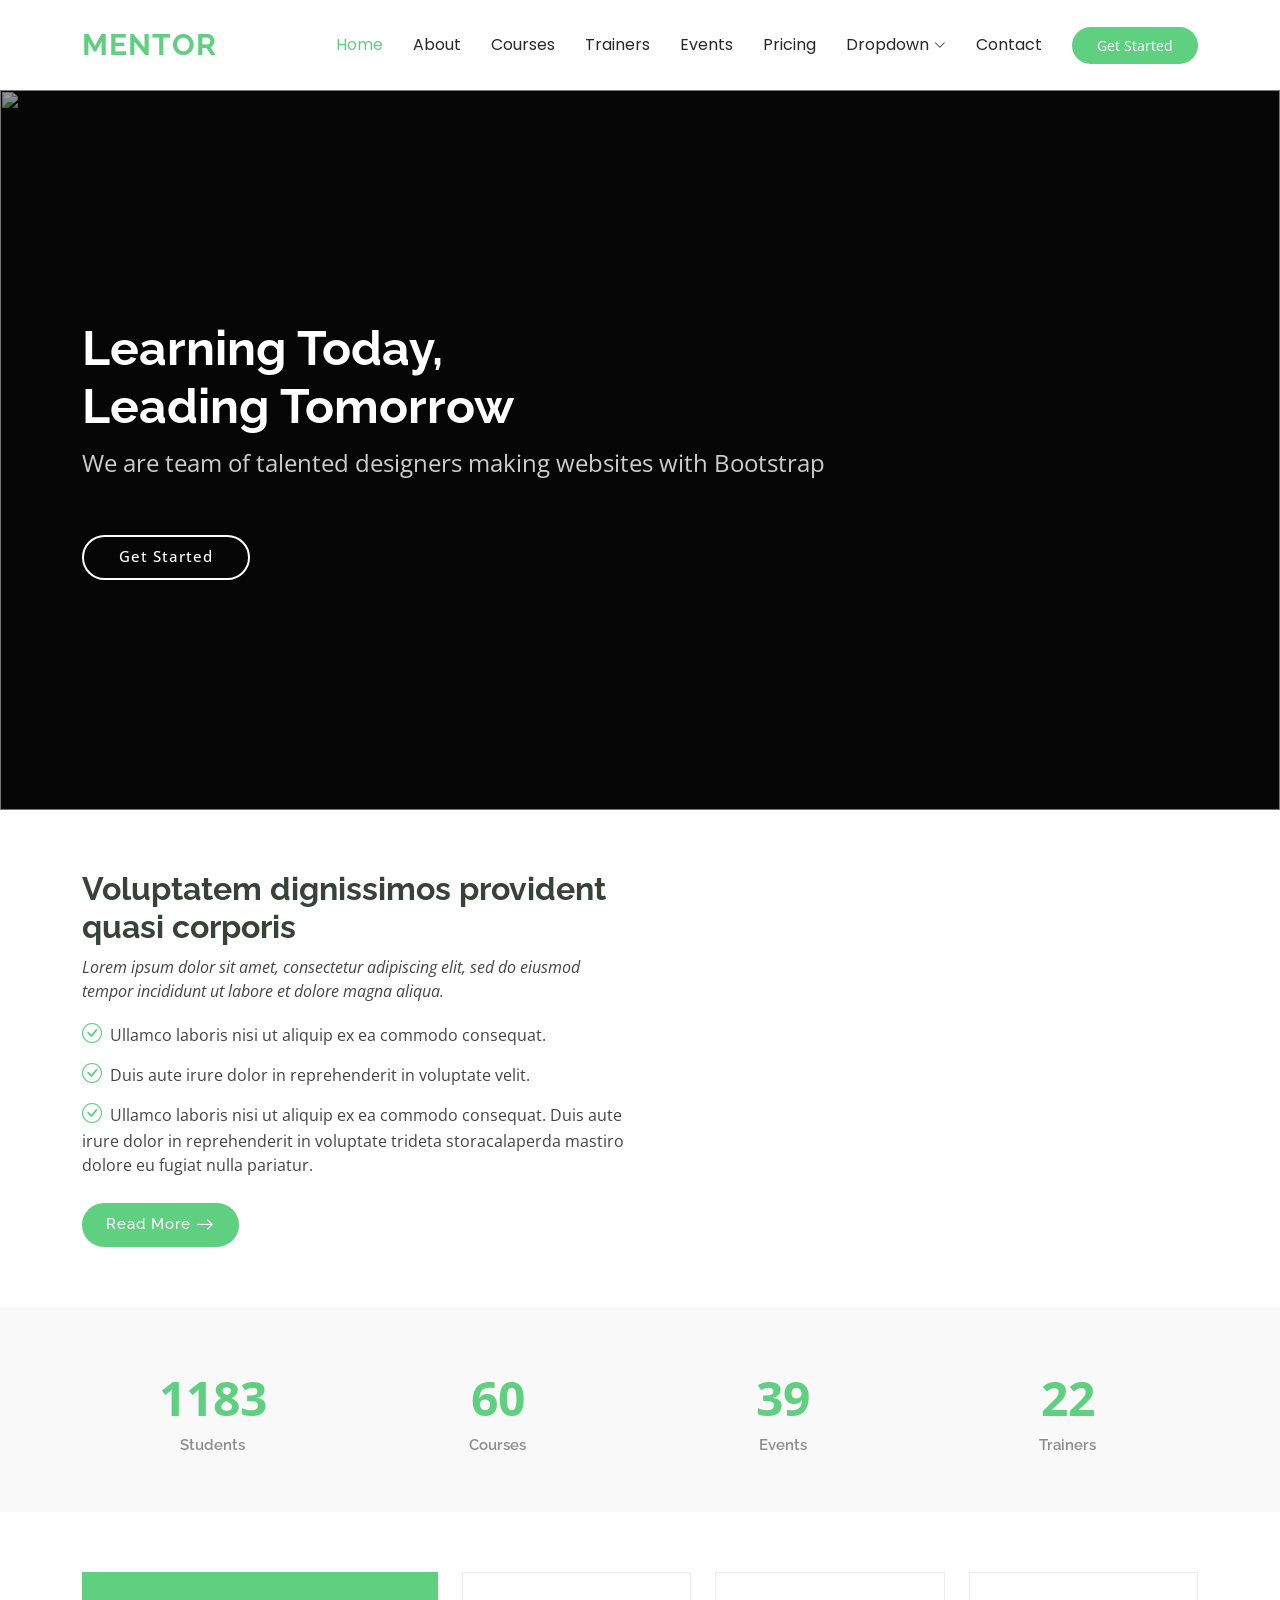
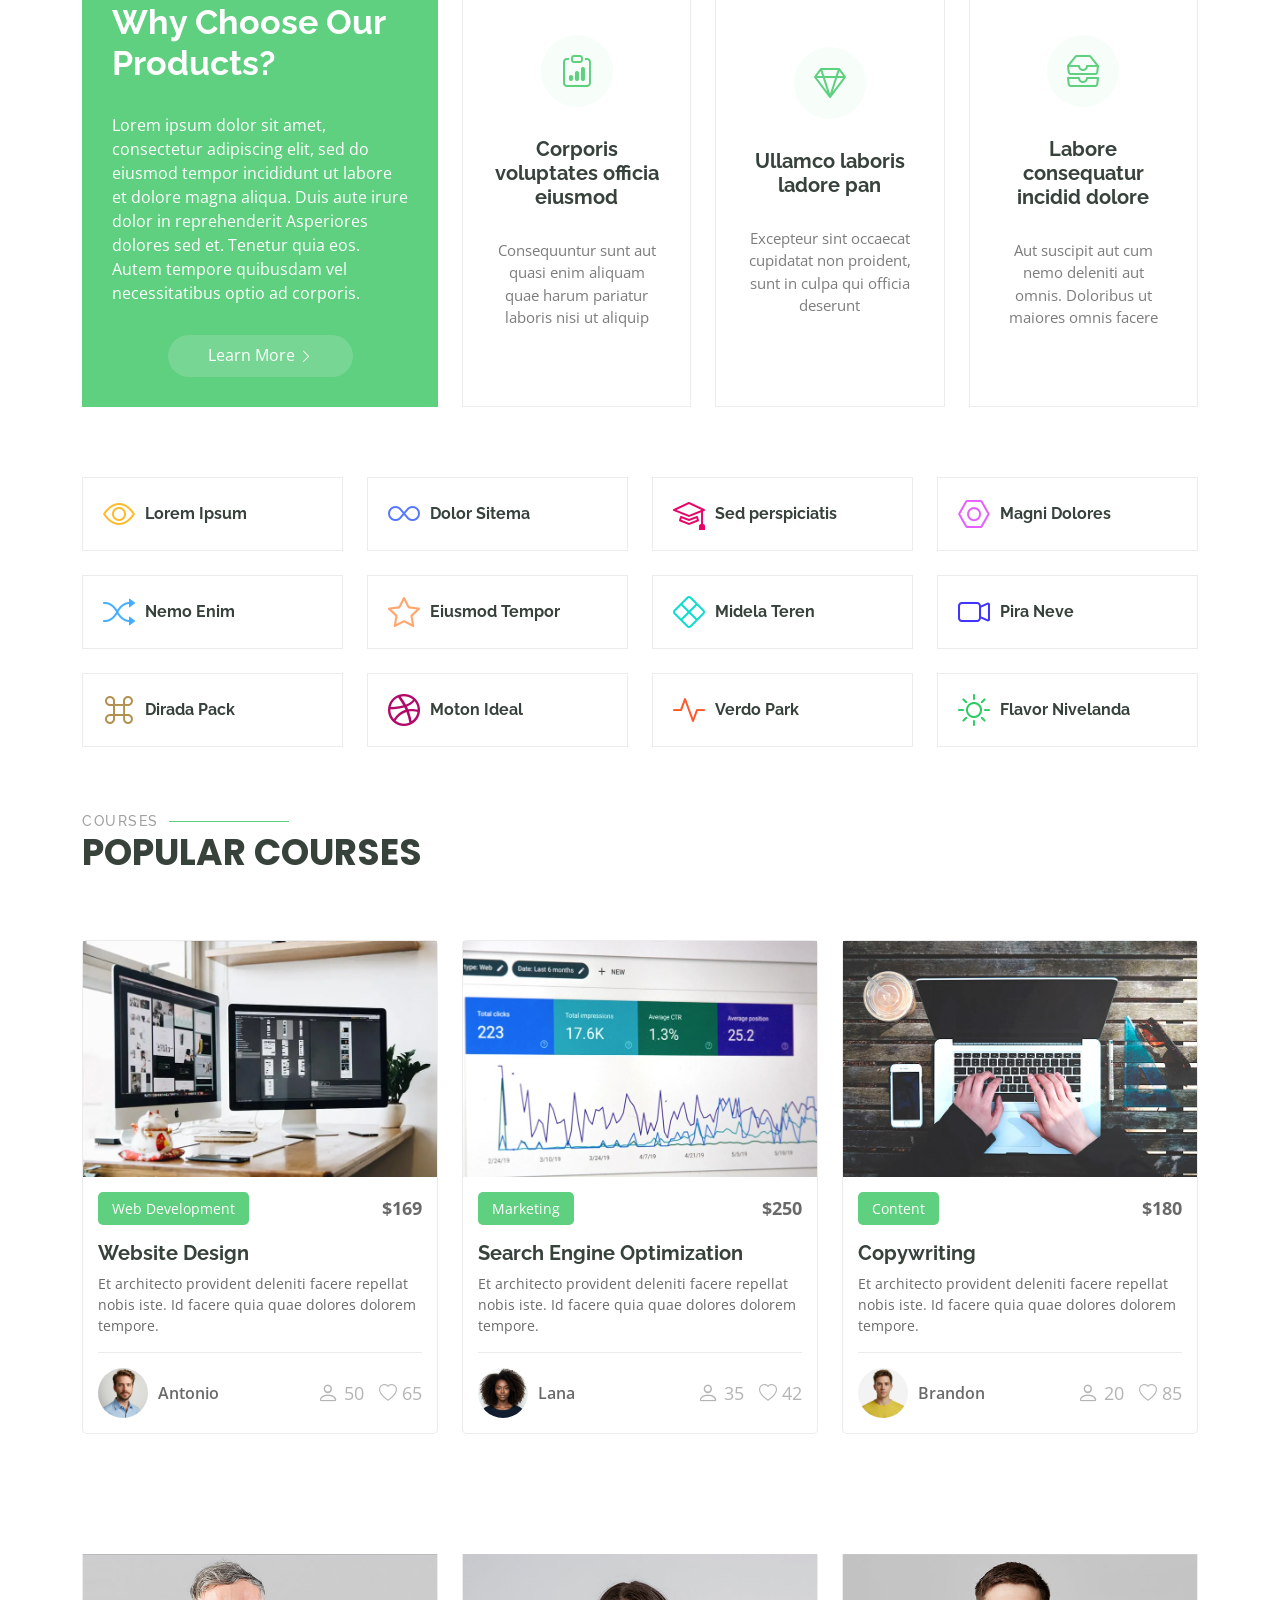
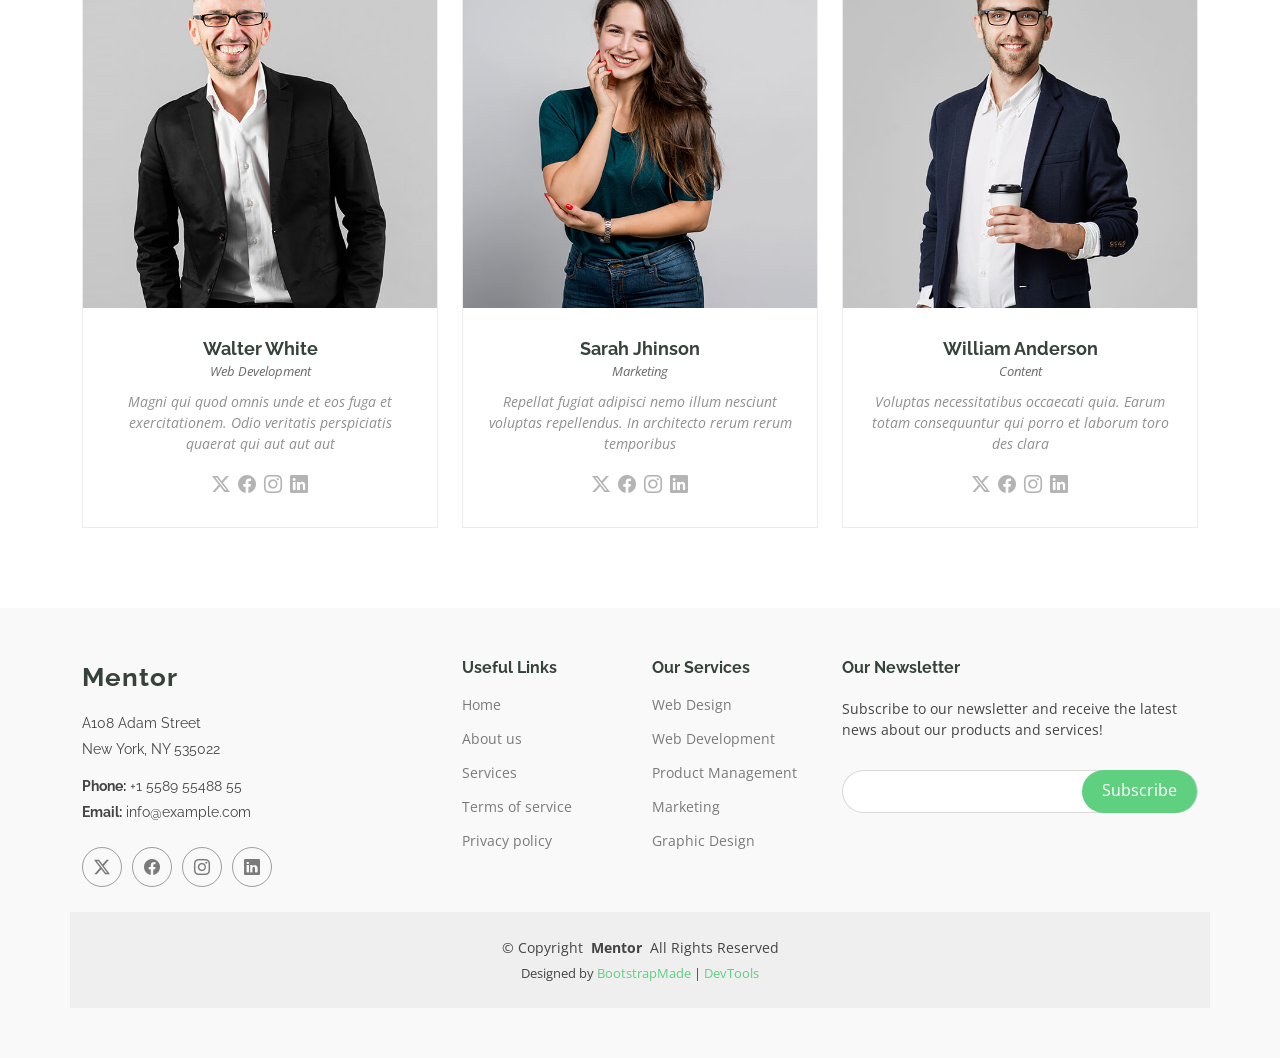
==== index.html @ 3743a631 "pust the template to github" ====
<!DOCTYPE html>
<html lang="en">

<head>
  <meta charset="utf-8">
  <meta content="width=device-width, initial-scale=1.0" name="viewport">
  <title>Index - Mentor Bootstrap Template</title>
  <meta name="description" content="">
  <meta name="keywords" content="">

  <!-- Favicons -->
  <link href="assets/img/favicon.png" rel="icon">
  <link href="assets/img/apple-touch-icon.png" rel="apple-touch-icon">

  <!-- Fonts -->
  <link href="https://fonts.googleapis.com" rel="preconnect">
  <link href="https://fonts.gstatic.com" rel="preconnect" crossorigin>
  <link href="https://fonts.googleapis.com/css2?family=Open+Sans:ital,wght@0,300;0,400;0,500;0,600;0,700;0,800;1,300;1,400;1,500;1,600;1,700;1,800&family=Poppins:ital,wght@0,100;0,200;0,300;0,400;0,500;0,600;0,700;0,800;0,900;1,100;1,200;1,300;1,400;1,500;1,600;1,700;1,800;1,900&family=Raleway:ital,wght@0,100;0,200;0,300;0,400;0,500;0,600;0,700;0,800;0,900;1,100;1,200;1,300;1,400;1,500;1,600;1,700;1,800;1,900&display=swap" rel="stylesheet">

  <!-- Vendor CSS Files -->
  <link href="assets/vendor/bootstrap/css/bootstrap.min.css" rel="stylesheet">
  <link href="assets/vendor/bootstrap-icons/bootstrap-icons.css" rel="stylesheet">
  <link href="assets/vendor/aos/aos.css" rel="stylesheet">
  <link href="assets/vendor/glightbox/css/glightbox.min.css" rel="stylesheet">
  <link href="assets/vendor/swiper/swiper-bundle.min.css" rel="stylesheet">

  <!-- Main CSS File -->
  <link href="assets/css/main.css" rel="stylesheet">

  <!-- =======================================================
  * Template Name: Mentor
  * Template URL: https://bootstrapmade.com/mentor-free-education-bootstrap-theme/
  * Updated: Jul 07 2025 with Bootstrap v5.3.7
  * Author: BootstrapMade.com
  * License: https://bootstrapmade.com/license/
  ======================================================== -->
</head>

<body class="index-page">

  <header id="header" class="header d-flex align-items-center sticky-top">
    <div class="container-fluid container-xl position-relative d-flex align-items-center">

      <a href="index.html" class="logo d-flex align-items-center me-auto">
        <!-- Uncomment the line below if you also wish to use an image logo -->
        <!-- <img src="assets/img/logo.webp" alt=""> -->
        <h1 class="sitename">Mentor</h1>
      </a>

      <nav id="navmenu" class="navmenu">
        <ul>
          <li><a href="index.html" class="active">Home<br></a></li>
          <li><a href="about.html">About</a></li>
          <li><a href="courses.html">Courses</a></li>
          <li><a href="trainers.html">Trainers</a></li>
          <li><a href="events.html">Events</a></li>
          <li><a href="pricing.html">Pricing</a></li>
          <li class="dropdown"><a href="#"><span>Dropdown</span> <i class="bi bi-chevron-down toggle-dropdown"></i></a>
            <ul>
              <li><a href="#">Dropdown 1</a></li>
              <li class="dropdown"><a href="#"><span>Deep Dropdown</span> <i class="bi bi-chevron-down toggle-dropdown"></i></a>
                <ul>
                  <li><a href="#">Deep Dropdown 1</a></li>
                  <li><a href="#">Deep Dropdown 2</a></li>
                  <li><a href="#">Deep Dropdown 3</a></li>
                  <li><a href="#">Deep Dropdown 4</a></li>
                  <li><a href="#">Deep Dropdown 5</a></li>
                </ul>
              </li>
              <li><a href="#">Dropdown 2</a></li>
              <li><a href="#">Dropdown 3</a></li>
              <li><a href="#">Dropdown 4</a></li>
            </ul>
          </li>
          <li><a href="contact.html">Contact</a></li>
        </ul>
        <i class="mobile-nav-toggle d-xl-none bi bi-list"></i>
      </nav>

      <a class="btn-getstarted" href="courses.html">Get Started</a>

    </div>
  </header>

  <main class="main">

    <!-- Hero Section -->
    <section id="hero" class="hero section dark-background">

      <img src="assets/img/hero-bg.jpg" alt="" data-aos="fade-in">

      <div class="container">
        <h2 data-aos="fade-up" data-aos-delay="100">Learning Today,<br>Leading Tomorrow</h2>
        <p data-aos="fade-up" data-aos-delay="200">We are team of talented designers making websites with Bootstrap</p>
        <div class="d-flex mt-4" data-aos="fade-up" data-aos-delay="300">
          <a href="courses.html" class="btn-get-started">Get Started</a>
        </div>
      </div>

    </section><!-- /Hero Section -->

    <!-- About Section -->
    <section id="about" class="about section">

      <div class="container">

        <div class="row gy-4">

          <div class="col-lg-6 order-1 order-lg-2" data-aos="fade-up" data-aos-delay="100">
            <img src="assets/img/about.jpg" class="img-fluid" alt="">
          </div>

          <div class="col-lg-6 order-2 order-lg-1 content" data-aos="fade-up" data-aos-delay="200">
            <h3>Voluptatem dignissimos provident quasi corporis</h3>
            <p class="fst-italic">
              Lorem ipsum dolor sit amet, consectetur adipiscing elit, sed do eiusmod tempor incididunt ut labore et dolore
              magna aliqua.
            </p>
            <ul>
              <li><i class="bi bi-check-circle"></i> <span>Ullamco laboris nisi ut aliquip ex ea commodo consequat.</span></li>
              <li><i class="bi bi-check-circle"></i> <span>Duis aute irure dolor in reprehenderit in voluptate velit.</span></li>
              <li><i class="bi bi-check-circle"></i> <span>Ullamco laboris nisi ut aliquip ex ea commodo consequat. Duis aute irure dolor in reprehenderit in voluptate trideta storacalaperda mastiro dolore eu fugiat nulla pariatur.</span></li>
            </ul>
            <a href="#" class="read-more"><span>Read More</span><i class="bi bi-arrow-right"></i></a>
          </div>

        </div>

      </div>

    </section><!-- /About Section -->

    <!-- Counts Section -->
    <section id="counts" class="section counts light-background">

      <div class="container" data-aos="fade-up" data-aos-delay="100">

        <div class="row gy-4">

          <div class="col-lg-3 col-md-6">
            <div class="stats-item text-center w-100 h-100">
              <span data-purecounter-start="0" data-purecounter-end="1232" data-purecounter-duration="1" class="purecounter"></span>
              <p>Students</p>
            </div>
          </div><!-- End Stats Item -->

          <div class="col-lg-3 col-md-6">
            <div class="stats-item text-center w-100 h-100">
              <span data-purecounter-start="0" data-purecounter-end="64" data-purecounter-duration="1" class="purecounter"></span>
              <p>Courses</p>
            </div>
          </div><!-- End Stats Item -->

          <div class="col-lg-3 col-md-6">
            <div class="stats-item text-center w-100 h-100">
              <span data-purecounter-start="0" data-purecounter-end="42" data-purecounter-duration="1" class="purecounter"></span>
              <p>Events</p>
            </div>
          </div><!-- End Stats Item -->

          <div class="col-lg-3 col-md-6">
            <div class="stats-item text-center w-100 h-100">
              <span data-purecounter-start="0" data-purecounter-end="24" data-purecounter-duration="1" class="purecounter"></span>
              <p>Trainers</p>
            </div>
          </div><!-- End Stats Item -->

        </div>

      </div>

    </section><!-- /Counts Section -->

    <!-- Why Us Section -->
    <section id="why-us" class="section why-us">

      <div class="container">

        <div class="row gy-4">

          <div class="col-lg-4" data-aos="fade-up" data-aos-delay="100">
            <div class="why-box">
              <h3>Why Choose Our Products?</h3>
              <p>
                Lorem ipsum dolor sit amet, consectetur adipiscing elit, sed do eiusmod tempor incididunt ut labore et dolore magna aliqua. Duis aute irure dolor in reprehenderit
                Asperiores dolores sed et. Tenetur quia eos. Autem tempore quibusdam vel necessitatibus optio ad corporis.
              </p>
              <div class="text-center">
                <a href="#" class="more-btn"><span>Learn More</span> <i class="bi bi-chevron-right"></i></a>
              </div>
            </div>
          </div><!-- End Why Box -->

          <div class="col-lg-8 d-flex align-items-stretch">
            <div class="row gy-4" data-aos="fade-up" data-aos-delay="200">

              <div class="col-xl-4">
                <div class="icon-box d-flex flex-column justify-content-center align-items-center">
                  <i class="bi bi-clipboard-data"></i>
                  <h4>Corporis voluptates officia eiusmod</h4>
                  <p>Consequuntur sunt aut quasi enim aliquam quae harum pariatur laboris nisi ut aliquip</p>
                </div>
              </div><!-- End Icon Box -->

              <div class="col-xl-4" data-aos="fade-up" data-aos-delay="300">
                <div class="icon-box d-flex flex-column justify-content-center align-items-center">
                  <i class="bi bi-gem"></i>
                  <h4>Ullamco laboris ladore pan</h4>
                  <p>Excepteur sint occaecat cupidatat non proident, sunt in culpa qui officia deserunt</p>
                </div>
              </div><!-- End Icon Box -->

              <div class="col-xl-4" data-aos="fade-up" data-aos-delay="400">
                <div class="icon-box d-flex flex-column justify-content-center align-items-center">
                  <i class="bi bi-inboxes"></i>
                  <h4>Labore consequatur incidid dolore</h4>
                  <p>Aut suscipit aut cum nemo deleniti aut omnis. Doloribus ut maiores omnis facere</p>
                </div>
              </div><!-- End Icon Box -->

            </div>
          </div>

        </div>

      </div>

    </section><!-- /Why Us Section -->

    <!-- Features Section -->
    <section id="features" class="features section">

      <div class="container">

        <div class="row gy-4">

          <div class="col-lg-3 col-md-4" data-aos="fade-up" data-aos-delay="100">
            <div class="features-item">
              <i class="bi bi-eye" style="color: #ffbb2c;"></i>
              <h3><a href="" class="stretched-link">Lorem Ipsum</a></h3>
            </div>
          </div><!-- End Feature Item -->

          <div class="col-lg-3 col-md-4" data-aos="fade-up" data-aos-delay="200">
            <div class="features-item">
              <i class="bi bi-infinity" style="color: #5578ff;"></i>
              <h3><a href="" class="stretched-link">Dolor Sitema</a></h3>
            </div>
          </div><!-- End Feature Item -->

          <div class="col-lg-3 col-md-4" data-aos="fade-up" data-aos-delay="300">
            <div class="features-item">
              <i class="bi bi-mortarboard" style="color: #e80368;"></i>
              <h3><a href="" class="stretched-link">Sed perspiciatis</a></h3>
            </div>
          </div><!-- End Feature Item -->

          <div class="col-lg-3 col-md-4" data-aos="fade-up" data-aos-delay="400">
            <div class="features-item">
              <i class="bi bi-nut" style="color: #e361ff;"></i>
              <h3><a href="" class="stretched-link">Magni Dolores</a></h3>
            </div>
          </div><!-- End Feature Item -->

          <div class="col-lg-3 col-md-4" data-aos="fade-up" data-aos-delay="500">
            <div class="features-item">
              <i class="bi bi-shuffle" style="color: #47aeff;"></i>
              <h3><a href="" class="stretched-link">Nemo Enim</a></h3>
            </div>
          </div><!-- End Feature Item -->

          <div class="col-lg-3 col-md-4" data-aos="fade-up" data-aos-delay="600">
            <div class="features-item">
              <i class="bi bi-star" style="color: #ffa76e;"></i>
              <h3><a href="" class="stretched-link">Eiusmod Tempor</a></h3>
            </div>
          </div><!-- End Feature Item -->

          <div class="col-lg-3 col-md-4" data-aos="fade-up" data-aos-delay="700">
            <div class="features-item">
              <i class="bi bi-x-diamond" style="color: #11dbcf;"></i>
              <h3><a href="" class="stretched-link">Midela Teren</a></h3>
            </div>
          </div><!-- End Feature Item -->

          <div class="col-lg-3 col-md-4" data-aos="fade-up" data-aos-delay="800">
            <div class="features-item">
              <i class="bi bi-camera-video" style="color: #4233ff;"></i>
              <h3><a href="" class="stretched-link">Pira Neve</a></h3>
            </div>
          </div><!-- End Feature Item -->

          <div class="col-lg-3 col-md-4" data-aos="fade-up" data-aos-delay="900">
            <div class="features-item">
              <i class="bi bi-command" style="color: #b2904f;"></i>
              <h3><a href="" class="stretched-link">Dirada Pack</a></h3>
            </div>
          </div><!-- End Feature Item -->

          <div class="col-lg-3 col-md-4" data-aos="fade-up" data-aos-delay="1000">
            <div class="features-item">
              <i class="bi bi-dribbble" style="color: #b20969;"></i>
              <h3><a href="" class="stretched-link">Moton Ideal</a></h3>
            </div>
          </div><!-- End Feature Item -->

          <div class="col-lg-3 col-md-4" data-aos="fade-up" data-aos-delay="1100">
            <div class="features-item">
              <i class="bi bi-activity" style="color: #ff5828;"></i>
              <h3><a href="" class="stretched-link">Verdo Park</a></h3>
            </div>
          </div><!-- End Feature Item -->

          <div class="col-lg-3 col-md-4" data-aos="fade-up" data-aos-delay="1200">
            <div class="features-item">
              <i class="bi bi-brightness-high" style="color: #29cc61;"></i>
              <h3><a href="" class="stretched-link">Flavor Nivelanda</a></h3>
            </div>
          </div><!-- End Feature Item -->

        </div>

      </div>

    </section><!-- /Features Section -->

    <!-- Courses Section -->
    <section id="courses" class="courses section">

      <!-- Section Title -->
      <div class="container section-title" data-aos="fade-up">
        <h2>Courses</h2>
        <p>Popular Courses</p>
      </div><!-- End Section Title -->

      <div class="container">

        <div class="row">

          <div class="col-lg-4 col-md-6 d-flex align-items-stretch" data-aos="zoom-in" data-aos-delay="100">
            <div class="course-item">
              <img src="assets/img/course/course-1.webp" class="img-fluid" alt="...">
              <div class="course-content">
                <div class="d-flex justify-content-between align-items-center mb-3">
                  <p class="category">Web Development</p>
                  <p class="price">$169</p>
                </div>

                <h3><a href="course-details.html">Website Design</a></h3>
                <p class="description">Et architecto provident deleniti facere repellat nobis iste. Id facere quia quae dolores dolorem tempore.</p>
                <div class="trainer d-flex justify-content-between align-items-center">
                  <div class="trainer-profile d-flex align-items-center">
                    <img src="assets/img/person/person-m-7.webp" class="img-fluid" alt="">
                    <a href="" class="trainer-link">Antonio</a>
                  </div>
                  <div class="trainer-rank d-flex align-items-center">
                    <i class="bi bi-person user-icon"></i>&nbsp;50
                    &nbsp;&nbsp;
                    <i class="bi bi-heart heart-icon"></i>&nbsp;65
                  </div>
                </div>
              </div>
            </div>
          </div> <!-- End Course Item-->

          <div class="col-lg-4 col-md-6 d-flex align-items-stretch mt-4 mt-md-0" data-aos="zoom-in" data-aos-delay="200">
            <div class="course-item">
              <img src="assets/img/course/course-2.webp" class="img-fluid" alt="...">
              <div class="course-content">
                <div class="d-flex justify-content-between align-items-center mb-3">
                  <p class="category">Marketing</p>
                  <p class="price">$250</p>
                </div>

                <h3><a href="course-details.html">Search Engine Optimization</a></h3>
                <p class="description">Et architecto provident deleniti facere repellat nobis iste. Id facere quia quae dolores dolorem tempore.</p>
                <div class="trainer d-flex justify-content-between align-items-center">
                  <div class="trainer-profile d-flex align-items-center">
                    <img src="assets/img/person/person-f-14.webp" class="img-fluid" alt="">
                    <a href="" class="trainer-link">Lana</a>
                  </div>
                  <div class="trainer-rank d-flex align-items-center">
                    <i class="bi bi-person user-icon"></i>&nbsp;35
                    &nbsp;&nbsp;
                    <i class="bi bi-heart heart-icon"></i>&nbsp;42
                  </div>
                </div>
              </div>
            </div>
          </div> <!-- End Course Item-->

          <div class="col-lg-4 col-md-6 d-flex align-items-stretch mt-4 mt-lg-0" data-aos="zoom-in" data-aos-delay="300">
            <div class="course-item">
              <img src="assets/img/course/course-3.webp" class="img-fluid" alt="...">
              <div class="course-content">
                <div class="d-flex justify-content-between align-items-center mb-3">
                  <p class="category">Content</p>
                  <p class="price">$180</p>
                </div>

                <h3><a href="course-details.html">Copywriting</a></h3>
                <p class="description">Et architecto provident deleniti facere repellat nobis iste. Id facere quia quae dolores dolorem tempore.</p>
                <div class="trainer d-flex justify-content-between align-items-center">
                  <div class="trainer-profile d-flex align-items-center">
                    <img src="assets/img/person/person-m-12.webp" class="img-fluid" alt="">
                    <a href="" class="trainer-link">Brandon</a>
                  </div>
                  <div class="trainer-rank d-flex align-items-center">
                    <i class="bi bi-person user-icon"></i>&nbsp;20
                    &nbsp;&nbsp;
                    <i class="bi bi-heart heart-icon"></i>&nbsp;85
                  </div>
                </div>
              </div>
            </div>
          </div> <!-- End Course Item-->

        </div>

      </div>

    </section><!-- /Courses Section -->

    <!-- Trainers Index Section -->
    <section id="trainers-index" class="section trainers-index">

      <div class="container">

        <div class="row">

          <div class="col-lg-4 col-md-6 d-flex" data-aos="fade-up" data-aos-delay="100">
            <div class="member">
              <img src="assets/img/trainers/trainer-1.jpg" class="img-fluid" alt="">
              <div class="member-content">
                <h4>Walter White</h4>
                <span>Web Development</span>
                <p>
                  Magni qui quod omnis unde et eos fuga et exercitationem. Odio veritatis perspiciatis quaerat qui aut aut aut
                </p>
                <div class="social">
                  <a href=""><i class="bi bi-twitter-x"></i></a>
                  <a href=""><i class="bi bi-facebook"></i></a>
                  <a href=""><i class="bi bi-instagram"></i></a>
                  <a href=""><i class="bi bi-linkedin"></i></a>
                </div>
              </div>
            </div>
          </div><!-- End Team Member -->

          <div class="col-lg-4 col-md-6 d-flex" data-aos="fade-up" data-aos-delay="200">
            <div class="member">
              <img src="assets/img/trainers/trainer-2.jpg" class="img-fluid" alt="">
              <div class="member-content">
                <h4>Sarah Jhinson</h4>
                <span>Marketing</span>
                <p>
                  Repellat fugiat adipisci nemo illum nesciunt voluptas repellendus. In architecto rerum rerum temporibus
                </p>
                <div class="social">
                  <a href=""><i class="bi bi-twitter-x"></i></a>
                  <a href=""><i class="bi bi-facebook"></i></a>
                  <a href=""><i class="bi bi-instagram"></i></a>
                  <a href=""><i class="bi bi-linkedin"></i></a>
                </div>
              </div>
            </div>
          </div><!-- End Team Member -->

          <div class="col-lg-4 col-md-6 d-flex" data-aos="fade-up" data-aos-delay="300">
            <div class="member">
              <img src="assets/img/trainers/trainer-3.jpg" class="img-fluid" alt="">
              <div class="member-content">
                <h4>William Anderson</h4>
                <span>Content</span>
                <p>
                  Voluptas necessitatibus occaecati quia. Earum totam consequuntur qui porro et laborum toro des clara
                </p>
                <div class="social">
                  <a href=""><i class="bi bi-twitter-x"></i></a>
                  <a href=""><i class="bi bi-facebook"></i></a>
                  <a href=""><i class="bi bi-instagram"></i></a>
                  <a href=""><i class="bi bi-linkedin"></i></a>
                </div>
              </div>
            </div>
          </div><!-- End Team Member -->

        </div>

      </div>

    </section><!-- /Trainers Index Section -->

  </main>

  <footer id="footer" class="footer position-relative light-background">

    <div class="container footer-top">
      <div class="row gy-4">
        <div class="col-lg-4 col-md-6 footer-about">
          <a href="index.html" class="logo d-flex align-items-center">
            <span class="sitename">Mentor</span>
          </a>
          <div class="footer-contact pt-3">
            <p>A108 Adam Street</p>
            <p>New York, NY 535022</p>
            <p class="mt-3"><strong>Phone:</strong> <span>+1 5589 55488 55</span></p>
            <p><strong>Email:</strong> <span>info@example.com</span></p>
          </div>
          <div class="social-links d-flex mt-4">
            <a href=""><i class="bi bi-twitter-x"></i></a>
            <a href=""><i class="bi bi-facebook"></i></a>
            <a href=""><i class="bi bi-instagram"></i></a>
            <a href=""><i class="bi bi-linkedin"></i></a>
          </div>
        </div>

        <div class="col-lg-2 col-md-3 footer-links">
          <h4>Useful Links</h4>
          <ul>
            <li><a href="#">Home</a></li>
            <li><a href="#">About us</a></li>
            <li><a href="#">Services</a></li>
            <li><a href="#">Terms of service</a></li>
            <li><a href="#">Privacy policy</a></li>
          </ul>
        </div>

        <div class="col-lg-2 col-md-3 footer-links">
          <h4>Our Services</h4>
          <ul>
            <li><a href="#">Web Design</a></li>
            <li><a href="#">Web Development</a></li>
            <li><a href="#">Product Management</a></li>
            <li><a href="#">Marketing</a></li>
            <li><a href="#">Graphic Design</a></li>
          </ul>
        </div>

        <div class="col-lg-4 col-md-12 footer-newsletter">
          <h4>Our Newsletter</h4>
          <p>Subscribe to our newsletter and receive the latest news about our products and services!</p>
          <form action="#" method="post" class="email-form">
            <div class="newsletter-form"><input type="email" name="email"><input type="submit" value="Subscribe"></div>
            <div class="loading">Loading</div>
            <div class="error-message"></div>
            <div class="sent-message">Your subscription request has been sent. Thank you!</div>
          </form>
        </div>

      </div>
    </div>

    <div class="container copyright text-center mt-4">
      <p>© <span>Copyright</span> <strong class="px-1 sitename">Mentor</strong> <span>All Rights Reserved</span></p>
      <div class="credits">
        <!-- All the links in the footer should remain intact. -->
        <!-- You can delete the links only if you've purchased the pro version. -->
        <!-- Licensing information: https://bootstrapmade.com/license/ -->
        Designed by <a href="https://bootstrapmade.com/">BootstrapMade</a> | <a href="https://bootstrapmade.com/tools/">DevTools</a>
      </div>
    </div>

  </footer>

  <!-- Scroll Top -->
  <a href="#" id="scroll-top" class="scroll-top d-flex align-items-center justify-content-center"><i class="bi bi-arrow-up-short"></i></a>

  <!-- Preloader -->
  <div id="preloader"></div>

  <!-- Vendor JS Files -->
  <script src="assets/vendor/bootstrap/js/bootstrap.bundle.min.js"></script>
  <script src="assets/vendor/aos/aos.js"></script>
  <script src="assets/vendor/glightbox/js/glightbox.min.js"></script>
  <script src="assets/vendor/purecounter/purecounter_vanilla.js"></script>
  <script src="assets/vendor/swiper/swiper-bundle.min.js"></script>

  <!-- Main JS File -->
  <script src="assets/js/main.js"></script>

</body>

</html>
---- assets/css/main.css ----
/**
* Template Name: Mentor
* Template URL: https://bootstrapmade.com/mentor-free-education-bootstrap-theme/
* Updated: Jul 07 2025 with Bootstrap v5.3.7
* Author: BootstrapMade.com
* License: https://bootstrapmade.com/license/
*/

/*--------------------------------------------------------------
# Font & Color Variables
# Help: https://bootstrapmade.com/color-system/
--------------------------------------------------------------*/
/* Fonts */
:root {
  --default-font: "Open Sans",  system-ui, -apple-system, "Segoe UI", Roboto, "Helvetica Neue", Arial, "Noto Sans", "Liberation Sans", sans-serif, "Apple Color Emoji", "Segoe UI Emoji", "Segoe UI Symbol", "Noto Color Emoji";
  --heading-font: "Raleway",  sans-serif;
  --nav-font: "Poppins",  sans-serif;
}

/* Global Colors - The following color variables are used throughout the website. Updating them here will change the color scheme of the entire website */
:root { 
  --background-color: #ffffff; /* Background color for the entire website, including individual sections */
  --default-color: #444444; /* Default color used for the majority of the text content across the entire website */
  --heading-color: #37423b; /* Color for headings, subheadings and title throughout the website */
  --accent-color: #5fcf80; /* Accent color that represents your brand on the website. It's used for buttons, links, and other elements that need to stand out */
  --surface-color: #ffffff; /* The surface color is used as a background of boxed elements within sections, such as cards, icon boxes, or other elements that require a visual separation from the global background. */
  --contrast-color: #ffffff; /* Contrast color for text, ensuring readability against backgrounds of accent, heading, or default colors. */
}

/* Nav Menu Colors - The following color variables are used specifically for the navigation menu. They are separate from the global colors to allow for more customization options */
:root {
  --nav-color: #272828;  /* The default color of the main navmenu links */
  --nav-hover-color: #5fcf80; /* Applied to main navmenu links when they are hovered over or active */
  --nav-mobile-background-color: #ffffff; /* Used as the background color for mobile navigation menu */
  --nav-dropdown-background-color: #ffffff; /* Used as the background color for dropdown items that appear when hovering over primary navigation items */
  --nav-dropdown-color: #272828; /* Used for navigation links of the dropdown items in the navigation menu. */
  --nav-dropdown-hover-color: #5fcf80; /* Similar to --nav-hover-color, this color is applied to dropdown navigation links when they are hovered over. */
}

/* Color Presets - These classes override global colors when applied to any section or element, providing reuse of the sam color scheme. */

.light-background {
  --background-color: #f9f9f9;
  --surface-color: #ffffff;
}

.dark-background {
  --background-color: #060606;
  --default-color: #ffffff;
  --heading-color: #ffffff;
  --surface-color: #252525;
  --contrast-color: #ffffff;
}

/* Smooth scroll */
:root {
  scroll-behavior: smooth;
}

/*--------------------------------------------------------------
# General Styling & Shared Classes
--------------------------------------------------------------*/
body {
  color: var(--default-color);
  background-color: var(--background-color);
  font-family: var(--default-font);
}

a {
  color: var(--accent-color);
  text-decoration: none;
  transition: 0.3s;
}

a:hover {
  color: color-mix(in srgb, var(--accent-color), transparent 25%);
  text-decoration: none;
}

h1,
h2,
h3,
h4,
h5,
h6 {
  color: var(--heading-color);
  font-family: var(--heading-font);
}

/* Email Form Messages
------------------------------*/
.email-form .error-message {
  display: none;
  background: #df1529;
  color: #ffffff;
  text-align: left;
  padding: 15px;
  margin-bottom: 24px;
  font-weight: 600;
}

.email-form .sent-message {
  display: none;
  color: #ffffff;
  background: #059652;
  text-align: center;
  padding: 15px;
  margin-bottom: 24px;
  font-weight: 600;
}

.email-form .loading {
  display: none;
  background: var(--surface-color);
  text-align: center;
  padding: 15px;
  margin-bottom: 24px;
}

.email-form .loading:before {
  content: "";
  display: inline-block;
  border-radius: 50%;
  width: 24px;
  height: 24px;
  margin: 0 10px -6px 0;
  border: 3px solid var(--accent-color);
  border-top-color: var(--surface-color);
  animation: email-form-loading 1s linear infinite;
}

@keyframes email-form-loading {
  0% {
    transform: rotate(0deg);
  }

  100% {
    transform: rotate(360deg);
  }
}

/* Pulsating Play Button
------------------------------*/
.pulsating-play-btn {
  width: 94px;
  height: 94px;
  background: radial-gradient(var(--accent-color) 50%, color-mix(in srgb, var(--accent-color), transparent 75%) 52%);
  border-radius: 50%;
  display: block;
  position: relative;
  overflow: hidden;
}

.pulsating-play-btn:before {
  content: "";
  position: absolute;
  width: 120px;
  height: 120px;
  animation-delay: 0s;
  animation: pulsate-play-btn 2s;
  animation-direction: forwards;
  animation-iteration-count: infinite;
  animation-timing-function: steps;
  opacity: 1;
  border-radius: 50%;
  border: 5px solid color-mix(in srgb, var(--accent-color), transparent 30%);
  top: -15%;
  left: -15%;
  background: rgba(198, 16, 0, 0);
}

.pulsating-play-btn:after {
  content: "";
  position: absolute;
  left: 50%;
  top: 50%;
  transform: translateX(-40%) translateY(-50%);
  width: 0;
  height: 0;
  border-top: 10px solid transparent;
  border-bottom: 10px solid transparent;
  border-left: 15px solid #fff;
  z-index: 100;
  transition: all 400ms cubic-bezier(0.55, 0.055, 0.675, 0.19);
}

.pulsating-play-btn:hover:before {
  content: "";
  position: absolute;
  left: 50%;
  top: 50%;
  transform: translateX(-40%) translateY(-50%);
  width: 0;
  height: 0;
  border: none;
  border-top: 10px solid transparent;
  border-bottom: 10px solid transparent;
  border-left: 15px solid #fff;
  z-index: 200;
  animation: none;
  border-radius: 0;
}

.pulsating-play-btn:hover:after {
  border-left: 15px solid var(--accent-color);
  transform: scale(20);
}

@keyframes pulsate-play-btn {
  0% {
    transform: scale(0.6, 0.6);
    opacity: 1;
  }

  100% {
    transform: scale(1, 1);
    opacity: 0;
  }
}

/*--------------------------------------------------------------
# Global Header
--------------------------------------------------------------*/
.header {
  color: var(--default-color);
  background-color: var(--background-color);
  padding: 15px 0;
  transition: all 0.5s;
  z-index: 997;
}

.header .logo {
  line-height: 1;
}

.header .logo img {
  max-height: 36px;
  margin-right: 8px;
}

.header .logo h1 {
  font-weight: 700;
  font-size: 30px;
  margin: 0;
  letter-spacing: 1px;
  text-transform: uppercase;
  color: var(--accent-color);
}

.header .btn-getstarted,
.header .btn-getstarted:focus {
  color: var(--contrast-color);
  background: var(--accent-color);
  font-size: 14px;
  padding: 8px 25px;
  margin: 0 0 0 30px;
  border-radius: 50px;
  transition: 0.3s;
}

.header .btn-getstarted:hover,
.header .btn-getstarted:focus:hover {
  color: var(--contrast-color);
  background: color-mix(in srgb, var(--accent-color), transparent 15%);
}

@media (max-width: 1200px) {
  .header .logo {
    order: 1;
  }

  .header .btn-getstarted {
    order: 2;
    margin: 0 15px 0 0;
    padding: 6px 15px;
  }

  .header .navmenu {
    order: 3;
  }
}

.scrolled .header {
  box-shadow: 0px 0 18px rgba(0, 0, 0, 0.1);
}

/*--------------------------------------------------------------
# Navigation Menu
--------------------------------------------------------------*/
/* Navmenu - Desktop */
@media (min-width: 1200px) {
  .navmenu {
    padding: 0;
  }

  .navmenu ul {
    margin: 0;
    padding: 0;
    display: flex;
    list-style: none;
    align-items: center;
  }

  .navmenu li {
    position: relative;
  }

  .navmenu a,
  .navmenu a:focus {
    color: var(--nav-color);
    padding: 18px 15px;
    font-size: 16px;
    font-family: var(--nav-font);
    font-weight: 400;
    display: flex;
    align-items: center;
    justify-content: space-between;
    white-space: nowrap;
    transition: 0.3s;
  }

  .navmenu a i,
  .navmenu a:focus i {
    font-size: 12px;
    line-height: 0;
    margin-left: 5px;
    transition: 0.3s;
  }

  .navmenu li:last-child a {
    padding-right: 0;
  }

  .navmenu li:hover>a,
  .navmenu .active,
  .navmenu .active:focus {
    color: var(--nav-hover-color);
  }

  .navmenu .dropdown ul {
    margin: 0;
    padding: 10px 0;
    background: var(--nav-dropdown-background-color);
    display: block;
    position: absolute;
    visibility: hidden;
    left: 14px;
    top: 130%;
    opacity: 0;
    transition: 0.3s;
    border-radius: 4px;
    z-index: 99;
    box-shadow: 0px 0px 30px rgba(0, 0, 0, 0.1);
  }

  .navmenu .dropdown ul li {
    min-width: 200px;
  }

  .navmenu .dropdown ul a {
    padding: 10px 20px;
    font-size: 15px;
    text-transform: none;
    color: var(--nav-dropdown-color);
  }

  .navmenu .dropdown ul a i {
    font-size: 12px;
  }

  .navmenu .dropdown ul a:hover,
  .navmenu .dropdown ul .active:hover,
  .navmenu .dropdown ul li:hover>a {
    color: var(--nav-dropdown-hover-color);
  }

  .navmenu .dropdown:hover>ul {
    opacity: 1;
    top: 100%;
    visibility: visible;
  }

  .navmenu .dropdown .dropdown ul {
    top: 0;
    left: -90%;
    visibility: hidden;
  }

  .navmenu .dropdown .dropdown:hover>ul {
    opacity: 1;
    top: 0;
    left: -100%;
    visibility: visible;
  }
}

/* Navmenu - Mobile */
@media (max-width: 1199px) {
  .mobile-nav-toggle {
    color: var(--nav-color);
    font-size: 28px;
    line-height: 0;
    margin-right: 10px;
    cursor: pointer;
    transition: color 0.3s;
  }

  .navmenu {
    padding: 0;
    z-index: 9997;
  }

  .navmenu ul {
    display: none;
    list-style: none;
    position: absolute;
    inset: 60px 20px 20px 20px;
    padding: 10px 0;
    margin: 0;
    border-radius: 6px;
    background-color: var(--nav-mobile-background-color);
    border: 1px solid color-mix(in srgb, var(--default-color), transparent 90%);
    box-shadow: none;
    overflow-y: auto;
    transition: 0.3s;
    z-index: 9998;
  }

  .navmenu a,
  .navmenu a:focus {
    color: var(--nav-dropdown-color);
    padding: 10px 20px;
    font-family: var(--nav-font);
    font-size: 17px;
    font-weight: 500;
    display: flex;
    align-items: center;
    justify-content: space-between;
    white-space: nowrap;
    transition: 0.3s;
  }

  .navmenu a i,
  .navmenu a:focus i {
    font-size: 12px;
    line-height: 0;
    margin-left: 5px;
    width: 30px;
    height: 30px;
    display: flex;
    align-items: center;
    justify-content: center;
    border-radius: 50%;
    transition: 0.3s;
    background-color: color-mix(in srgb, var(--accent-color), transparent 90%);
  }

  .navmenu a i:hover,
  .navmenu a:focus i:hover {
    background-color: var(--accent-color);
    color: var(--contrast-color);
  }

  .navmenu a:hover,
  .navmenu .active,
  .navmenu .active:focus {
    color: var(--nav-dropdown-hover-color);
  }

  .navmenu .active i,
  .navmenu .active:focus i {
    background-color: var(--accent-color);
    color: var(--contrast-color);
    transform: rotate(180deg);
  }

  .navmenu .dropdown ul {
    position: static;
    display: none;
    z-index: 99;
    padding: 10px 0;
    margin: 10px 20px;
    background-color: var(--nav-dropdown-background-color);
    transition: all 0.5s ease-in-out;
  }

  .navmenu .dropdown ul ul {
    background-color: rgba(33, 37, 41, 0.1);
  }

  .navmenu .dropdown>.dropdown-active {
    display: block;
    background-color: rgba(33, 37, 41, 0.03);
  }

  .mobile-nav-active {
    overflow: hidden;
  }

  .mobile-nav-active .mobile-nav-toggle {
    color: #fff;
    position: absolute;
    font-size: 32px;
    top: 15px;
    right: 15px;
    margin-right: 0;
    z-index: 9999;
  }

  .mobile-nav-active .navmenu {
    position: fixed;
    overflow: hidden;
    inset: 0;
    background: rgba(33, 37, 41, 0.8);
    transition: 0.3s;
  }

  .mobile-nav-active .navmenu>ul {
    display: block;
  }
}

/*--------------------------------------------------------------
# Global Footer
--------------------------------------------------------------*/
.footer {
  color: var(--default-color);
  background-color: var(--background-color);
  font-size: 14px;
  padding-bottom: 50px;
  position: relative;
}

.footer .footer-top {
  padding-top: 50px;
}

.footer .footer-about .logo {
  margin-bottom: 0;
}

.footer .footer-about .logo img {
  max-height: 40px;
  margin-right: 6px;
}

.footer .footer-about .logo span {
  font-size: 26px;
  font-weight: 700;
  letter-spacing: 1px;
  font-family: var(--heading-font);
  color: var(--heading-color);
}

.footer .footer-about p {
  font-size: 14px;
  font-family: var(--heading-font);
}

.footer .social-links a {
  display: flex;
  align-items: center;
  justify-content: center;
  width: 40px;
  height: 40px;
  border-radius: 50%;
  border: 1px solid color-mix(in srgb, var(--default-color), transparent 50%);
  font-size: 16px;
  color: color-mix(in srgb, var(--default-color), transparent 30%);
  margin-right: 10px;
  transition: 0.3s;
}

.footer .social-links a:hover {
  color: var(--accent-color);
  border-color: var(--accent-color);
}

.footer h4 {
  font-size: 16px;
  font-weight: bold;
  position: relative;
  padding-bottom: 12px;
}

.footer .footer-links {
  margin-bottom: 30px;
}

.footer .footer-links ul {
  list-style: none;
  padding: 0;
  margin: 0;
}

.footer .footer-links ul i {
  padding-right: 2px;
  font-size: 12px;
  line-height: 0;
}

.footer .footer-links ul li {
  padding: 10px 0;
  display: flex;
  align-items: center;
}

.footer .footer-links ul li:first-child {
  padding-top: 0;
}

.footer .footer-links ul a {
  color: color-mix(in srgb, var(--default-color), transparent 30%);
  display: inline-block;
  line-height: 1;
}

.footer .footer-links ul a:hover {
  color: var(--accent-color);
}

.footer .footer-contact p {
  margin-bottom: 5px;
}

.footer .footer-newsletter .newsletter-form {
  margin-top: 30px;
  margin-bottom: 15px;
  padding: 6px 8px;
  position: relative;
  border-radius: 50px;
  border: 1px solid color-mix(in srgb, var(--default-color), transparent 80%);
  display: flex;
  background-color: var(--surface-color);
  transition: 0.3s;
}

.footer .footer-newsletter .newsletter-form:focus-within {
  border-color: var(--accent-color);
}

.footer .footer-newsletter .newsletter-form input[type=email] {
  border: 0;
  padding: 4px 8px;
  width: 100%;
  background-color: var(--surface-color);
  color: var(--default-color);
}

.footer .footer-newsletter .newsletter-form input[type=email]:focus-visible {
  outline: none;
}

.footer .footer-newsletter .newsletter-form input[type=submit] {
  border: 0;
  font-size: 16px;
  padding: 0 20px 2px 20px;
  margin: -7px -8px -7px 0;
  background: var(--accent-color);
  color: var(--contrast-color);
  transition: 0.3s;
  border-radius: 50px;
}

.footer .footer-newsletter .newsletter-form input[type=submit]:hover {
  background: color-mix(in srgb, var(--accent-color), transparent 20%);
}

.footer .copyright {
  padding-top: 25px;
  padding-bottom: 25px;
  background-color: color-mix(in srgb, var(--default-color), transparent 95%);
}

.footer .copyright p {
  margin-bottom: 0;
}

.footer .credits {
  margin-top: 6px;
  font-size: 13px;
}

/*--------------------------------------------------------------
# Preloader
--------------------------------------------------------------*/
#preloader {
  position: fixed;
  inset: 0;
  z-index: 999999;
  overflow: hidden;
  background: var(--background-color);
  transition: all 0.6s ease-out;
}

#preloader:before {
  content: "";
  position: fixed;
  top: calc(50% - 30px);
  left: calc(50% - 30px);
  border: 6px solid #ffffff;
  border-color: var(--accent-color) transparent var(--accent-color) transparent;
  border-radius: 50%;
  width: 60px;
  height: 60px;
  animation: animate-preloader 1.5s linear infinite;
}

@keyframes animate-preloader {
  0% {
    transform: rotate(0deg);
  }

  100% {
    transform: rotate(360deg);
  }
}

/*--------------------------------------------------------------
# Scroll Top Button
--------------------------------------------------------------*/
.scroll-top {
  position: fixed;
  visibility: hidden;
  opacity: 0;
  right: 15px;
  bottom: -15px;
  z-index: 99999;
  background-color: var(--accent-color);
  width: 44px;
  height: 44px;
  border-radius: 50px;
  transition: all 0.4s;
}

.scroll-top i {
  font-size: 24px;
  color: var(--contrast-color);
  line-height: 0;
}

.scroll-top:hover {
  background-color: color-mix(in srgb, var(--accent-color), transparent 20%);
  color: var(--contrast-color);
}

.scroll-top.active {
  visibility: visible;
  opacity: 1;
  bottom: 15px;
}

/*--------------------------------------------------------------
# Disable aos animation delay on mobile devices
--------------------------------------------------------------*/
@media screen and (max-width: 768px) {
  [data-aos-delay] {
    transition-delay: 0 !important;
  }
}

/*--------------------------------------------------------------
# Global Page Titles & Breadcrumbs
--------------------------------------------------------------*/
.page-title {
  --default-color: var(--contrast-color);
  --background-color: var(--accent-color);
  --heading-color: var(--contrast-color);
  color: var(--default-color);
  background-color: var(--background-color);
  position: relative;
}

.page-title .heading {
  padding: 80px 0;
  border-top: 1px solid color-mix(in srgb, var(--default-color), transparent 90%);
}

.page-title .heading h1 {
  font-size: 38px;
  font-weight: 700;
}

.page-title nav {
  background-color: color-mix(in srgb, var(--accent-color) 90%, black 5%);
  padding: 20px 0;
}

.page-title nav a {
  color: var(--default-color);
}

.page-title nav ol {
  display: flex;
  flex-wrap: wrap;
  list-style: none;
  margin: 0;
  font-size: 16px;
  font-weight: 600;
}

.page-title nav ol li+li {
  padding-left: 10px;
}

.page-title nav ol li+li::before {
  content: "/";
  display: inline-block;
  padding-right: 10px;
  color: color-mix(in srgb, var(--default-color), transparent 70%);
}

/*--------------------------------------------------------------
# Global Sections
--------------------------------------------------------------*/
section,
.section {
  color: var(--default-color);
  background-color: var(--background-color);
  padding: 60px 0;
  scroll-margin-top: 900px;
  overflow: clip;
}

@media (max-width: 1199px) {

  section,
  .section {
    scroll-margin-top: 66px;
  }
}

/*--------------------------------------------------------------
# Global Section Titles
--------------------------------------------------------------*/
.section-title {
  padding-bottom: 60px;
  position: relative;
}

.section-title h2 {
  font-size: 14px;
  font-weight: 500;
  padding: 0;
  line-height: 1px;
  margin: 0;
  letter-spacing: 1.5px;
  text-transform: uppercase;
  color: color-mix(in srgb, var(--default-color), transparent 50%);
  position: relative;
}

.section-title h2::after {
  content: "";
  width: 120px;
  height: 1px;
  display: inline-block;
  background: var(--accent-color);
  margin: 4px 10px;
}

.section-title p {
  color: var(--heading-color);
  margin: 0;
  font-size: 36px;
  font-weight: 700;
  font-family: var(--nav-font);
  text-transform: uppercase;
}

/*--------------------------------------------------------------
# Hero Section
--------------------------------------------------------------*/
.hero {
  width: 100%;
  min-height: 80vh;
  position: relative;
  padding: 80px 0;
  display: flex;
  align-items: center;
  justify-content: center;
  color: var(--default-color);
}

.hero img {
  position: absolute;
  inset: 0;
  display: block;
  width: 100%;
  height: 100%;
  object-fit: cover;
  z-index: 1;
}

.hero:before {
  content: "";
  background: color-mix(in srgb, var(--background-color), transparent 60%);
  position: absolute;
  inset: 0;
  z-index: 2;
}

.hero .container {
  position: relative;
  z-index: 3;
}

.hero h2 {
  margin: 0;
  font-size: 48px;
  font-weight: 700;
}

.hero p {
  color: color-mix(in srgb, var(--default-color), transparent 20%);
  margin: 10px 0 0 0;
  font-size: 24px;
}

.hero .btn-get-started {
  font-weight: 500;
  font-size: 15px;
  letter-spacing: 1px;
  display: inline-block;
  padding: 8px 35px 10px 35px;
  border-radius: 50px;
  transition: 0.4s;
  margin-top: 30px;
  border: 2px solid var(--default-color);
  color: var(--default-color);
}

.hero .btn-get-started:hover {
  background: var(--accent-color);
  border: 2px solid var(--accent-color);
}

@media (max-width: 768px) {
  .hero h2 {
    font-size: 32px;
  }

  .hero p {
    font-size: 18px;
  }
}

/*--------------------------------------------------------------
# About Section
--------------------------------------------------------------*/
.about .content h3 {
  font-size: 2rem;
  font-weight: 700;
}

.about .content ul {
  list-style: none;
  padding: 0;
}

.about .content ul li {
  padding-bottom: 10px;
}

.about .content ul i {
  font-size: 1.25rem;
  margin-right: 4px;
  color: var(--accent-color);
}

.about .content p:last-child {
  margin-bottom: 0;
}

.about .content .read-more {
  background: var(--accent-color);
  color: var(--contrast-color);
  font-family: var(--heading-font);
  font-weight: 500;
  font-size: 15px;
  letter-spacing: 1px;
  padding: 10px 24px 12px 24px;
  border-radius: 50px;
  transition: 0.3s;
  display: inline-flex;
  align-items: center;
  justify-content: center;
}

.about .content .read-more i {
  font-size: 18px;
  margin-left: 5px;
  line-height: 0;
  transition: 0.3s;
}

.about .content .read-more:hover {
  background: color-mix(in srgb, var(--accent-color), transparent 20%);
  padding-right: 19px;
}

.about .content .read-more:hover i {
  margin-left: 10px;
}

/*--------------------------------------------------------------
# Counts Section
--------------------------------------------------------------*/
.counts {
  padding: 25px 0;
}

.counts .stats-item {
  padding: 30px;
  width: 100%;
}

.counts .stats-item span {
  font-size: 48px;
  display: block;
  color: var(--accent-color);
  font-weight: 700;
}

.counts .stats-item p {
  color: color-mix(in srgb, var(--default-color), transparent 40%);
  padding: 0;
  margin: 0;
  font-family: var(--heading-font);
  font-size: 15px;
  font-weight: 600;
}

/*--------------------------------------------------------------
# Why Us Section
--------------------------------------------------------------*/
.why-us .why-box {
  color: var(--contrast-color);
  background: var(--accent-color);
  padding: 30px;
}

.why-us .why-box h3 {
  color: var(--contrast-color);
  font-weight: 700;
  font-size: 34px;
  margin-bottom: 30px;
}

.why-us .why-box p {
  margin-bottom: 30px;
}

.why-us .why-box .more-btn {
  display: inline-block;
  background: color-mix(in srgb, var(--contrast-color), transparent 85%);
  padding: 8px 40px 10px 40px;
  color: var(--contrast-color);
  transition: all ease-in-out 0.4s;
  border-radius: 50px;
}

.why-us .why-box .more-btn i {
  font-size: 14px;
}

.why-us .why-box .more-btn:hover {
  color: var(--accent-color);
  background: var(--surface-color);
}

.why-us .icon-box {
  background-color: var(--surface-color);
  text-align: center;
  padding: 40px 30px;
  width: 100%;
  height: 100%;
  border: 1px solid color-mix(in srgb, var(--default-color), transparent 90%);
}

.why-us .icon-box i {
  color: var(--accent-color);
  font-size: 32px;
  margin-bottom: 30px;
  background: color-mix(in srgb, var(--accent-color), transparent 95%);
  border-radius: 50px;
  display: flex;
  align-items: center;
  justify-content: center;
  width: 72px;
  height: 72px;
  transition: 0.3s;
}

.why-us .icon-box h4 {
  font-size: 20px;
  font-weight: 700;
  margin: 0 0 30px 0;
}

.why-us .icon-box p {
  font-size: 15px;
  color: color-mix(in srgb, var(--default-color), transparent 30%);
}

.why-us .icon-box:hover i {
  color: var(--contrast-color);
  background: var(--accent-color);
}

/*--------------------------------------------------------------
# Features Section
--------------------------------------------------------------*/
.features {
  padding: 10px 0;
}

.features .features-item {
  background-color: var(--surface-color);
  display: flex;
  align-items: center;
  padding: 20px;
  transition: 0.3s;
  border: 1px solid color-mix(in srgb, var(--default-color), transparent 90%);
  position: relative;
}

.features .features-item i {
  font-size: 32px;
  padding-right: 10px;
  line-height: 0;
}

.features .features-item h3 {
  font-weight: 700;
  margin: 0;
  padding: 0;
  line-height: 1;
  font-size: 16px;
}

.features .features-item h3 a {
  color: var(--heading-color);
  transition: 0.3s;
}

.features .features-item:hover {
  border-color: var(--accent-color);
}

.features .features-item:hover h3 a {
  color: var(--accent-color);
}

/*--------------------------------------------------------------
# Courses Section
--------------------------------------------------------------*/
.courses .course-item {
  background-color: var(--surface-color);
  border: 1px solid color-mix(in srgb, var(--default-color), transparent 90%);
  border-radius: 5px;
}

.courses .course-content {
  padding: 15px;
}

.courses .course-content h3 {
  font-weight: 700;
  font-size: 20px;
}

.courses .course-content h3 a {
  color: var(--heading-color);
  transition: 0.3s;
}

.courses .course-content h3 a:hover {
  color: var(--accent-color);
}

.courses .course-content .category {
  background: var(--accent-color);
  color: var(--contrast-color);
  font-size: 14px;
  padding: 6px 14px;
  margin: 0;
  border-radius: 5px;
}

.courses .course-content .price {
  margin: 0;
  font-weight: 700;
  font-size: 18px;
  color: color-mix(in srgb, var(--default-color), transparent 20%);
}

.courses .course-content .description {
  font-size: 14px;
  color: color-mix(in srgb, var(--default-color), transparent 20%);
}

.courses .trainer {
  padding-top: 15px;
  border-top: 1px solid color-mix(in srgb, var(--default-color), transparent 90%);
}

.courses .trainer .trainer-profile img {
  max-width: 50px;
  border-radius: 50px;
}

.courses .trainer .trainer-profile .trainer-link {
  padding-left: 10px;
  font-weight: 600;
  font-size: 16px;
  color: color-mix(in srgb, var(--default-color), transparent 20%);
  transition: 0.3s;
}

.courses .trainer .trainer-profile .trainer-link:hover {
  color: var(--accent-color);
}

.courses .trainer .trainer-rank {
  font-size: 18px;
  color: color-mix(in srgb, var(--default-color), transparent 60%);
}

.courses .trainer .trainer-rank .user-icon {
  font-size: 22px;
}

/*--------------------------------------------------------------
# Trainers Index Section
--------------------------------------------------------------*/
.trainers-index .member {
  background-color: var(--surface-color);
  border: 1px solid color-mix(in srgb, var(--default-color), transparent 90%);
  text-align: center;
  margin-bottom: 20px;
}

.trainers-index .member img {
  margin: -1px -1px 30px -1px;
}

.trainers-index .member .member-content {
  padding: 0 20px 30px 20px;
}

.trainers-index .member h4 {
  font-weight: 700;
  margin-bottom: 2px;
  font-size: 18px;
}

.trainers-index .member span {
  font-style: italic;
  display: block;
  font-size: 13px;
  color: color-mix(in srgb, var(--default-color), transparent 20%);
}

.trainers-index .member p {
  padding-top: 10px;
  font-size: 14px;
  font-style: italic;
  color: color-mix(in srgb, var(--default-color), transparent 40%);
}

.trainers-index .member .social {
  margin-top: 15px;
}

.trainers-index .member .social a {
  color: color-mix(in srgb, var(--default-color), transparent 60%);
  transition: 0.3s;
}

.trainers-index .member .social a:hover {
  color: var(--accent-color);
}

.trainers-index .member .social i {
  font-size: 18px;
  margin: 0 2px;
}

/*--------------------------------------------------------------
# About Us Section
--------------------------------------------------------------*/
.about-us .content h3 {
  font-size: 2rem;
  font-weight: 700;
}

.about-us .content ul {
  list-style: none;
  padding: 0;
}

.about-us .content ul li {
  padding-bottom: 10px;
}

.about-us .content ul i {
  font-size: 1.25rem;
  margin-right: 4px;
  color: var(--accent-color);
}

.about-us .content p:last-child {
  margin-bottom: 0;
}

/*--------------------------------------------------------------
# Testimonials Section
--------------------------------------------------------------*/
.testimonials .testimonial-wrap {
  padding-left: 50px;
}

.testimonials .testimonials-carousel,
.testimonials .testimonials-slider {
  overflow: hidden;
}

.testimonials .testimonial-item {
  background-color: var(--surface-color);
  border: 1px solid color-mix(in srgb, var(--default-color), transparent 90%);
  box-sizing: content-box;
  padding: 30px 30px 30px 60px;
  margin: 30px 15px;
  min-height: 200px;
  position: relative;
}

.testimonials .testimonial-item .testimonial-img {
  width: 90px;
  border-radius: 10px;
  border: 6px solid var(--background-color);
  position: absolute;
  left: -45px;
}

.testimonials .testimonial-item h3 {
  font-size: 18px;
  font-weight: bold;
  margin: 10px 0 5px 0;
}

.testimonials .testimonial-item h4 {
  color: color-mix(in srgb, var(--default-color), transparent 50%);
  font-size: 14px;
  margin: 0;
}

.testimonials .testimonial-item .stars {
  margin: 10px 0;
}

.testimonials .testimonial-item .stars i {
  color: #ffc107;
  margin: 0 1px;
}

.testimonials .testimonial-item .quote-icon-left,
.testimonials .testimonial-item .quote-icon-right {
  color: color-mix(in srgb, var(--accent-color), transparent 60%);
  font-size: 26px;
  line-height: 0;
}

.testimonials .testimonial-item .quote-icon-left {
  display: inline-block;
  left: -5px;
  position: relative;
}

.testimonials .testimonial-item .quote-icon-right {
  display: inline-block;
  right: -5px;
  position: relative;
  top: 10px;
  transform: scale(-1, -1);
}

.testimonials .testimonial-item p {
  font-style: italic;
  margin: 15px auto 15px auto;
}

.testimonials .swiper-wrapper {
  height: auto;
}

.testimonials .swiper-pagination {
  margin-top: 20px;
  position: relative;
}

.testimonials .swiper-pagination .swiper-pagination-bullet {
  width: 12px;
  height: 12px;
  background-color: var(--background-color);
  opacity: 1;
  border: 1px solid var(--accent-color);
}

.testimonials .swiper-pagination .swiper-pagination-bullet-active {
  background-color: var(--accent-color);
}

@media (max-width: 767px) {
  .testimonials .testimonial-wrap {
    padding-left: 0;
  }

  .testimonials .testimonials-carousel,
  .testimonials .testimonials-slider {
    overflow: hidden;
  }

  .testimonials .testimonial-item {
    padding: 30px;
    margin: 15px;
  }

  .testimonials .testimonial-item .testimonial-img {
    position: static;
    left: auto;
  }
}

/*--------------------------------------------------------------
# Course Details Section
--------------------------------------------------------------*/
.course-details .course-header {
  margin-bottom: 40px;
}

.course-details .course-header .course-image {
  margin-bottom: 20px;
  border-radius: 12px;
  overflow: hidden;
}

.course-details .course-header .course-image img {
  width: 100%;
  height: 400px;
  object-fit: cover;
}

.course-details .course-header .course-meta {
  display: flex;
  justify-content: space-between;
  align-items: center;
  flex-wrap: wrap;
  gap: 20px;
}

@media (max-width: 768px) {
  .course-details .course-header .course-meta {
    flex-direction: column;
    align-items: flex-start;
  }
}

.course-details .course-header .instructor {
  display: flex;
  align-items: center;
  gap: 15px;
}

.course-details .course-header .instructor .instructor-avatar {
  width: 60px;
  height: 60px;
  border-radius: 50%;
  object-fit: cover;
}

.course-details .course-header .instructor .instructor-info h6 {
  margin: 0;
  font-size: 16px;
  font-weight: 600;
  color: var(--heading-color);
}

.course-details .course-header .instructor .instructor-info span {
  font-size: 14px;
  color: color-mix(in srgb, var(--default-color), transparent 30%);
}

.course-details .course-header .course-stats {
  display: flex;
  gap: 25px;
}

@media (max-width: 576px) {
  .course-details .course-header .course-stats {
    flex-wrap: wrap;
    gap: 15px;
  }
}

.course-details .course-header .course-stats .stat-item {
  display: flex;
  align-items: center;
  gap: 8px;
  font-size: 14px;
  color: var(--default-color);
}

.course-details .course-header .course-stats .stat-item i {
  color: var(--accent-color);
}

.course-details .course-content {
  margin-bottom: 50px;
}

.course-details .course-content h2 {
  font-size: 32px;
  margin-bottom: 25px;
  color: var(--heading-color);
}

@media (max-width: 768px) {
  .course-details .course-content h2 {
    font-size: 26px;
  }
}

.course-details .course-content .course-description {
  margin-bottom: 40px;
}

.course-details .course-content .course-description p {
  font-size: 16px;
  line-height: 1.7;
  margin-bottom: 15px;
  color: var(--default-color);
}

.course-details .course-content .what-you-learn {
  background-color: var(--surface-color);
  padding: 30px;
  border-radius: 12px;
  border: 1px solid color-mix(in srgb, var(--default-color), transparent 90%);
}

.course-details .course-content .what-you-learn h3 {
  font-size: 24px;
  margin-bottom: 25px;
  color: var(--heading-color);
}

.course-details .course-content .what-you-learn .learn-list {
  list-style: none;
  padding: 0;
  margin: 0;
}

.course-details .course-content .what-you-learn .learn-list li {
  display: flex;
  align-items: flex-start;
  gap: 12px;
  margin-bottom: 15px;
  font-size: 15px;
  line-height: 1.6;
  color: var(--default-color);
}

.course-details .course-content .what-you-learn .learn-list li i {
  color: var(--accent-color);
  font-size: 18px;
  margin-top: 2px;
  flex-shrink: 0;
}

.course-details .course-curriculum {
  margin-bottom: 50px;
}

.course-details .course-curriculum h3 {
  font-size: 24px;
  margin-bottom: 30px;
  color: var(--heading-color);
}

.course-details .course-curriculum .curriculum-section {
  margin-bottom: 25px;
  border: 1px solid color-mix(in srgb, var(--default-color), transparent 90%);
  border-radius: 8px;
  overflow: hidden;
}

.course-details .course-curriculum .curriculum-section .section-header {
  background-color: var(--surface-color);
  padding: 20px;
  display: flex;
  justify-content: space-between;
  align-items: center;
  border-bottom: 1px solid color-mix(in srgb, var(--default-color), transparent 90%);
}

@media (max-width: 576px) {
  .course-details .course-curriculum .curriculum-section .section-header {
    flex-direction: column;
    align-items: flex-start;
    gap: 10px;
  }
}

.course-details .course-curriculum .curriculum-section .section-header h4 {
  font-size: 18px;
  margin: 0;
  color: var(--heading-color);
}

.course-details .course-curriculum .curriculum-section .section-header .lessons-count {
  font-size: 14px;
  color: color-mix(in srgb, var(--default-color), transparent 30%);
}

.course-details .course-curriculum .curriculum-section .lessons {
  padding: 0;
}

.course-details .course-curriculum .curriculum-section .lessons .lesson-item {
  padding: 15px 20px;
  display: flex;
  justify-content: space-between;
  align-items: center;
  border-bottom: 1px solid color-mix(in srgb, var(--default-color), transparent 95%);
  transition: background-color 0.3s;
}

.course-details .course-curriculum .curriculum-section .lessons .lesson-item:hover {
  background-color: color-mix(in srgb, var(--accent-color), transparent 95%);
}

.course-details .course-curriculum .curriculum-section .lessons .lesson-item:last-child {
  border-bottom: none;
}

.course-details .course-curriculum .curriculum-section .lessons .lesson-item .lesson-info {
  display: flex;
  align-items: center;
  gap: 12px;
}

.course-details .course-curriculum .curriculum-section .lessons .lesson-item .lesson-info i {
  color: var(--accent-color);
  font-size: 18px;
}

.course-details .course-curriculum .curriculum-section .lessons .lesson-item .lesson-info span {
  font-size: 15px;
  color: var(--default-color);
}

.course-details .course-curriculum .curriculum-section .lessons .lesson-item .lesson-duration {
  font-size: 14px;
  color: color-mix(in srgb, var(--default-color), transparent 40%);
  font-weight: 500;
}

.course-details .course-sidebar {
  position: sticky;
  top: 100px;
}

.course-details .course-sidebar .pricing-card {
  background-color: var(--surface-color);
  border: 1px solid color-mix(in srgb, var(--default-color), transparent 90%);
  border-radius: 12px;
  padding: 30px;
  text-align: center;
  margin-bottom: 30px;
  box-shadow: 0 5px 20px color-mix(in srgb, var(--default-color), transparent 90%);
}

.course-details .course-sidebar .pricing-card .price {
  margin-bottom: 10px;
}

.course-details .course-sidebar .pricing-card .price .currency {
  font-size: 24px;
  font-weight: 600;
  color: var(--accent-color);
  vertical-align: top;
}

.course-details .course-sidebar .pricing-card .price .amount {
  font-size: 48px;
  font-weight: 700;
  color: var(--accent-color);
}

.course-details .course-sidebar .pricing-card .price .period {
  font-size: 16px;
  color: color-mix(in srgb, var(--default-color), transparent 40%);
}

.course-details .course-sidebar .pricing-card .original-price {
  font-size: 18px;
  color: color-mix(in srgb, var(--default-color), transparent 50%);
  text-decoration: line-through;
  margin-bottom: 25px;
}

.course-details .course-sidebar .pricing-card .course-features {
  margin-bottom: 30px;
}

.course-details .course-sidebar .pricing-card .course-features .feature {
  display: flex;
  align-items: center;
  gap: 12px;
  margin-bottom: 12px;
  text-align: left;
}

.course-details .course-sidebar .pricing-card .course-features .feature i {
  color: var(--accent-color);
  font-size: 16px;
  width: 16px;
}

.course-details .course-sidebar .pricing-card .course-features .feature span {
  font-size: 14px;
  color: var(--default-color);
}

.course-details .course-sidebar .pricing-card .btn-enroll {
  width: 100%;
  padding: 15px;
  background-color: var(--accent-color);
  color: var(--contrast-color);
  border: none;
  border-radius: 8px;
  font-size: 16px;
  font-weight: 600;
  margin-bottom: 15px;
  transition: all 0.3s;
}

.course-details .course-sidebar .pricing-card .btn-enroll:hover {
  background-color: color-mix(in srgb, var(--accent-color), black 10%);
  transform: translateY(-2px);
}

.course-details .course-sidebar .pricing-card .btn-preview {
  width: 100%;
  padding: 15px;
  background-color: transparent;
  color: var(--accent-color);
  border: 2px solid var(--accent-color);
  border-radius: 8px;
  font-size: 16px;
  font-weight: 600;
  transition: all 0.3s;
}

.course-details .course-sidebar .pricing-card .btn-preview:hover {
  background-color: var(--accent-color);
  color: var(--contrast-color);
}

.course-details .course-sidebar .course-info-card {
  background-color: var(--surface-color);
  border: 1px solid color-mix(in srgb, var(--default-color), transparent 90%);
  border-radius: 12px;
  padding: 25px;
  margin-bottom: 30px;
}

.course-details .course-sidebar .course-info-card h4 {
  font-size: 18px;
  margin-bottom: 20px;
  color: var(--heading-color);
}

.course-details .course-sidebar .course-info-card .info-item {
  display: flex;
  justify-content: space-between;
  margin-bottom: 12px;
  padding-bottom: 12px;
  border-bottom: 1px solid color-mix(in srgb, var(--default-color), transparent 95%);
}

.course-details .course-sidebar .course-info-card .info-item:last-child {
  margin-bottom: 0;
  padding-bottom: 0;
  border-bottom: none;
}

.course-details .course-sidebar .course-info-card .info-item .label {
  font-size: 14px;
  font-weight: 600;
  color: var(--default-color);
}

.course-details .course-sidebar .course-info-card .info-item .value {
  font-size: 14px;
  color: color-mix(in srgb, var(--default-color), transparent 20%);
}

.course-details .course-sidebar .course-tags {
  background-color: var(--surface-color);
  border: 1px solid color-mix(in srgb, var(--default-color), transparent 90%);
  border-radius: 12px;
  padding: 25px;
}

.course-details .course-sidebar .course-tags h4 {
  font-size: 18px;
  margin-bottom: 20px;
  color: var(--heading-color);
}

.course-details .course-sidebar .course-tags .tags-list {
  display: flex;
  flex-wrap: wrap;
  gap: 10px;
}

.course-details .course-sidebar .course-tags .tags-list .tag {
  padding: 6px 12px;
  background-color: color-mix(in srgb, var(--accent-color), transparent 90%);
  color: var(--accent-color);
  border-radius: 20px;
  font-size: 12px;
  font-weight: 500;
  transition: all 0.3s;
}

.course-details .course-sidebar .course-tags .tags-list .tag:hover {
  background-color: var(--accent-color);
  color: var(--contrast-color);
}

@media (max-width: 768px) {
  .course-details .course-sidebar {
    position: static;
    margin-top: 40px;
  }
}

/*--------------------------------------------------------------
# Tabs Section
--------------------------------------------------------------*/
.tabs {
  padding-top: 30;
}

.tabs .nav-tabs {
  border: 0;
}

.tabs .nav-link {
  background-color: var(--background-color);
  border: 0;
  padding: 12px 15px;
  transition: 0.3s;
  color: var(--default-color);
  border-radius: 0;
  border-right: 2px solid color-mix(in srgb, var(--default-color), transparent 90%);
  font-weight: 600;
  font-size: 15px;
}

.tabs .nav-link:hover {
  color: var(--accent-color);
}

.tabs .nav-link.active {
  background-color: var(--surface-color);
  color: var(--accent-color);
  border-color: var(--accent-color);
}

.tabs .tab-pane.active {
  animation: fadeIn 0.5s ease-out;
}

.tabs .details h3 {
  font-size: 26px;
  font-weight: 600;
  margin-bottom: 20px;
}

.tabs .details p {
  color: color-mix(in srgb, var(--default-color), transparent 20%);
}

.tabs .details p:last-child {
  margin-bottom: 0;
}

@media (max-width: 992px) {
  .tabs .nav-link {
    border: 0;
    padding: 15px;
  }

  .tabs .nav-link.active {
    color: var(--accent-color);
    background: var(--accent-color);
  }
}

/*--------------------------------------------------------------
# Trainers Section
--------------------------------------------------------------*/
.trainers .member {
  position: relative;
}

.trainers .member .member-img {
  margin: 0 80px;
  border-radius: 50%;
  overflow: hidden;
  position: relative;
}

@media (max-width: 1024px) {
  .trainers .member .member-img {
    margin: 0 60px;
  }
}

.trainers .member .member-img img {
  position: relative;
  z-index: 1;
}

.trainers .member .member-img .social {
  position: absolute;
  inset: 0;
  background-color: rgba(0, 0, 0, 0.6);
  display: flex;
  justify-content: center;
  align-items: center;
  z-index: 2;
  padding-bottom: 20px;
  transition: 0.3s;
  visibility: hidden;
  opacity: 0;
}

.trainers .member .member-img .social a {
  transition: 0.3s;
  color: var(--contrast-color);
  font-size: 20px;
  margin: 0 8px;
}

.trainers .member .member-img .social a:hover {
  color: var(--accent-color);
}

.trainers .member .member-info {
  margin-top: 30px;
}

.trainers .member .member-info h4 {
  font-weight: 700;
  margin-bottom: 6px;
  font-size: 18px;
}

.trainers .member .member-info span {
  font-style: italic;
  display: block;
  font-size: 15px;
  color: color-mix(in srgb, var(--default-color), transparent 40%);
  margin-bottom: 10px;
}

.trainers .member .member-info p {
  margin-bottom: 0;
  font-size: 14px;
}

.trainers .member:hover .member-img .social {
  padding-bottom: 0;
  visibility: visible;
  opacity: 1;
}

/*--------------------------------------------------------------
# Events Section
--------------------------------------------------------------*/
.events .card {
  background-color: var(--background-color);
  border: 0;
  padding: 0 30px;
  margin-bottom: 60px;
  position: relative;
}

.events .card-img {
  width: calc(100% + 60px);
  margin-left: -30px;
  overflow: hidden;
  z-index: 9;
  border-radius: 0;
}

.events .card-img img {
  max-width: 100%;
  transition: all 0.3s ease-in-out;
}

.events .card-body {
  z-index: 10;
  background: var(--surface-color);
  border-top: 4px solid var(--surface-color);
  padding: 30px;
  box-shadow: 0px 2px 15px rgba(0, 0, 0, 0.1);
  margin-top: -60px;
  transition: 0.3s;
}

.events .card-title {
  font-weight: 700;
  text-align: center;
  margin-bottom: 20px;
}

.events .card-title a {
  color: var(--default-color);
  transition: 0.3s;
}

.events .card-text {
  color: color-mix(in srgb, var(--default-color), transparent 30%);
}

.events .card:hover img {
  transform: scale(1.1);
}

.events .card:hover .card-body {
  border-color: var(--accent-color);
}

.events .card:hover .card-body .card-title a {
  color: var(--accent-color);
}

/*--------------------------------------------------------------
# Pricing Section
--------------------------------------------------------------*/
.pricing .pricing-item {
  background-color: var(--surface-color);
  box-shadow: 0px 0px 4px rgba(0, 0, 0, 0.1);
  padding: 20px;
  text-align: center;
  border-radius: 5px;
  position: relative;
  overflow: hidden;
}

.pricing .pricing-item h3 {
  margin: -20px -20px 20px -20px;
  padding: 20px 15px;
  font-size: 16px;
  font-weight: 600;
  color: color-mix(in srgb, var(--default-color), transparent 20%);
  background: color-mix(in srgb, var(--default-color), transparent 95%);
}

.pricing .pricing-item h4 {
  font-size: 36px;
  font-weight: 600;
  font-family: var(--heading-font);
}

.pricing .pricing-item h4 sup {
  font-size: 20px;
  top: -15px;
  left: -3px;
}

.pricing .pricing-item h4 span {
  color: color-mix(in srgb, var(--default-color), transparent 40%);
  font-size: 16px;
  font-weight: 300;
}

.pricing .pricing-item ul {
  padding: 15px 0;
  list-style: none;
  text-align: center;
  line-height: 20px;
  font-size: 14px;
}

.pricing .pricing-item ul li {
  padding-bottom: 16px;
}

.pricing .pricing-item ul i {
  color: var(--accent-color);
  font-size: 18px;
  padding-right: 4px;
}

.pricing .pricing-item ul .na {
  color: color-mix(in srgb, var(--default-color), transparent 40%);
  text-decoration: line-through;
}

.pricing .btn-wrap {
  background: color-mix(in srgb, var(--default-color), transparent 95%);
  margin: 0 -20px -20px -20px;
  padding: 20px 15px;
  text-align: center;
}

.pricing .btn-buy {
  background: var(--accent-color);
  color: var(--contrast-color);
  display: inline-block;
  padding: 8px 35px 10px 35px;
  border-radius: 4px;
  transition: none;
  font-size: 14px;
  font-weight: 400;
  font-family: var(--heading-font);
  font-weight: 600;
  transition: 0.3s;
}

.pricing .btn-buy:hover {
  background: color-mix(in srgb, var(--accent-color), transparent 20%);
}

.pricing .featured h3 {
  background: var(--accent-color);
  color: var(--contrast-color);
}

.pricing .advanced {
  background: var(--accent-color);
  color: var(--contrast-color);
  width: 200px;
  position: absolute;
  top: 18px;
  right: -68px;
  transform: rotate(45deg);
  z-index: 1;
  font-size: 14px;
  padding: 1px 0 3px 0;
}

/*--------------------------------------------------------------
# Contact Section
--------------------------------------------------------------*/
.contact {
  padding-top: 8px;
  padding-bottom: 40px;
}

.contact .info-item+.info-item {
  margin-top: 40px;
}

.contact .info-item i {
  color: var(--contrast-color);
  background: var(--accent-color);
  font-size: 20px;
  width: 48px;
  height: 48px;
  display: flex;
  justify-content: center;
  align-items: center;
  border-radius: 50px;
  transition: all 0.3s ease-in-out;
  margin-right: 15px;
}

.contact .info-item h3 {
  padding: 0;
  font-size: 18px;
  font-weight: 700;
  margin-bottom: 5px;
}

.contact .info-item p {
  padding: 0;
  margin-bottom: 0;
  font-size: 14px;
}

.contact .email-form {
  height: 100%;
}

.contact .email-form input[type=text],
.contact .email-form input[type=email],
.contact .email-form textarea {
  font-size: 14px;
  padding: 10px 15px;
  box-shadow: none;
  border-radius: 0;
  color: var(--default-color);
  background-color: color-mix(in srgb, var(--background-color), transparent 50%);
  border-color: color-mix(in srgb, var(--default-color), transparent 80%);
}

.contact .email-form input[type=text]:focus,
.contact .email-form input[type=email]:focus,
.contact .email-form textarea:focus {
  border-color: var(--accent-color);
}

.contact .email-form input[type=text]::placeholder,
.contact .email-form input[type=email]::placeholder,
.contact .email-form textarea::placeholder {
  color: color-mix(in srgb, var(--default-color), transparent 70%);
}

.contact .email-form button[type=submit] {
  color: var(--contrast-color);
  background: var(--accent-color);
  border: 0;
  padding: 10px 30px 12px 30px;
  transition: 0.4s;
  border-radius: 50px;
}

.contact .email-form button[type=submit]:hover {
  background: color-mix(in srgb, var(--accent-color), transparent 20%);
}

/*--------------------------------------------------------------
# Starter Section Section
--------------------------------------------------------------*/
.starter-section {
  /* Add your styles here */
}
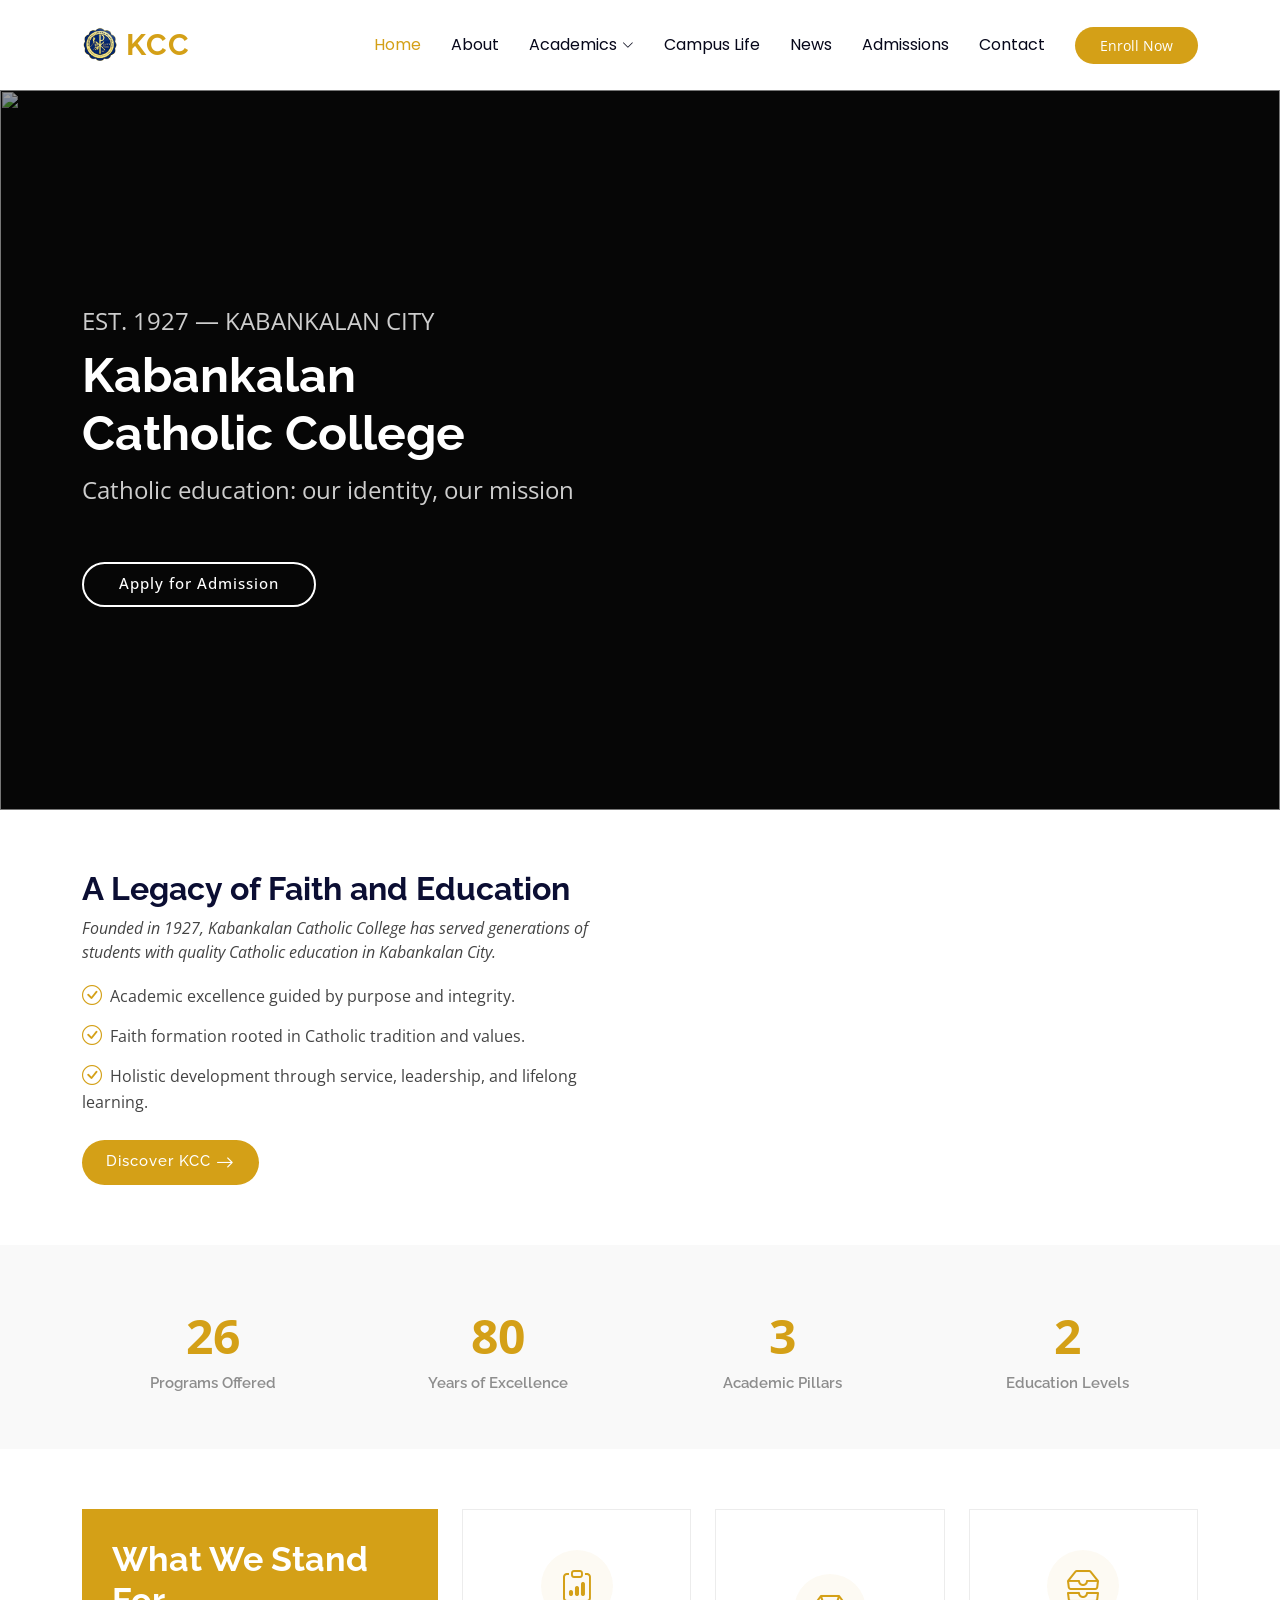
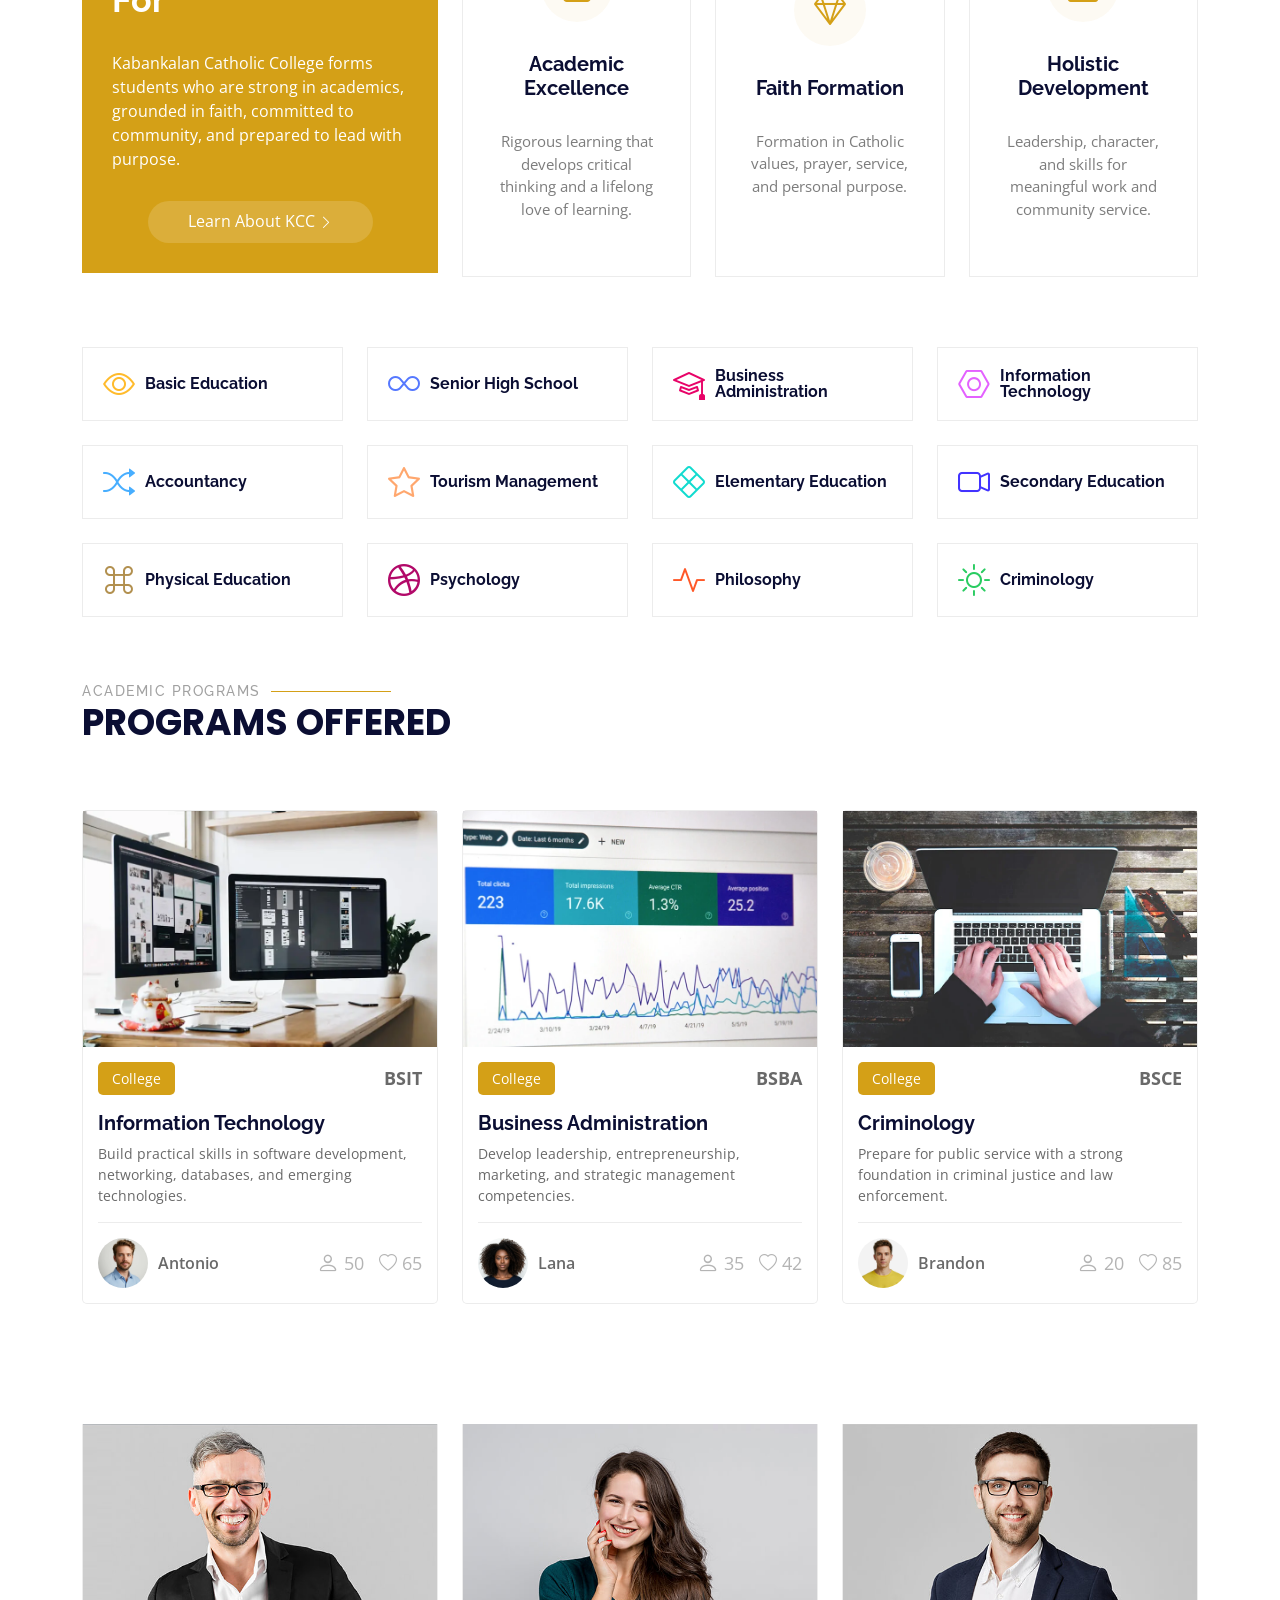
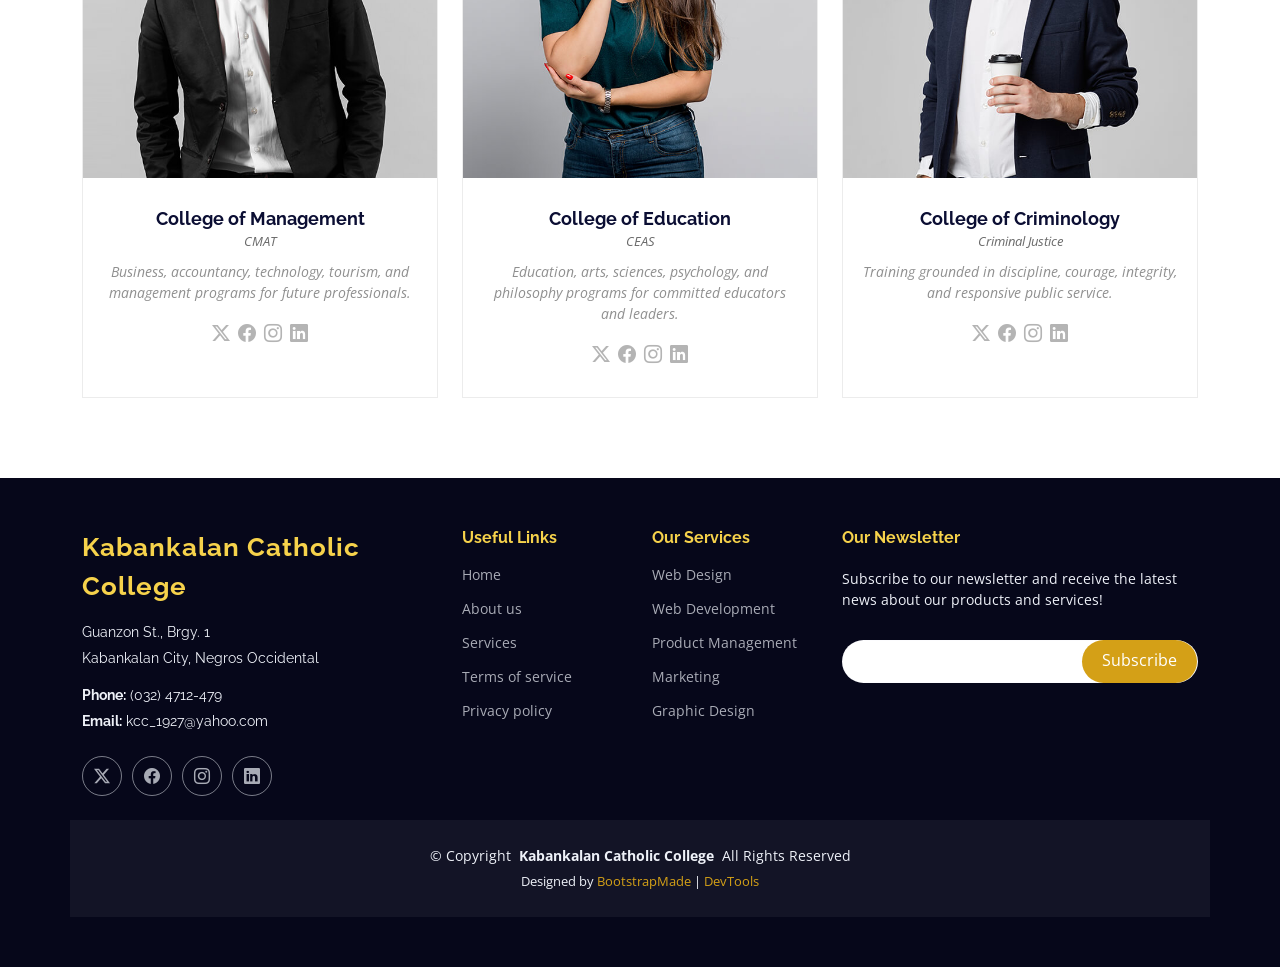
==== commit d067fe88: "changing information on index" ====
--- a/index.html
+++ b/index.html
@@ -4,7 +4,7 @@
 <head>
   <meta charset="utf-8">
   <meta content="width=device-width, initial-scale=1.0" name="viewport">
-  <title>Index - Mentor Bootstrap Template</title>
+  <title>Kabankalan Catholic College | Catholic Education</title>
   <meta name="description" content="">
   <meta name="keywords" content="">
 
@@ -42,42 +42,30 @@
     <div class="container-fluid container-xl position-relative d-flex align-items-center">
 
       <a href="index.html" class="logo d-flex align-items-center me-auto">
-        <!-- Uncomment the line below if you also wish to use an image logo -->
-        <!-- <img src="assets/img/logo.webp" alt=""> -->
-        <h1 class="sitename">Mentor</h1>
+        <img src="assets/img/logo.png" alt="KCC logo">
+        <h1 class="sitename">KCC</h1>
       </a>
 
       <nav id="navmenu" class="navmenu">
         <ul>
           <li><a href="index.html" class="active">Home<br></a></li>
           <li><a href="about.html">About</a></li>
-          <li><a href="courses.html">Courses</a></li>
-          <li><a href="trainers.html">Trainers</a></li>
-          <li><a href="events.html">Events</a></li>
-          <li><a href="pricing.html">Pricing</a></li>
-          <li class="dropdown"><a href="#"><span>Dropdown</span> <i class="bi bi-chevron-down toggle-dropdown"></i></a>
+          <li class="dropdown"><a href="#"><span>Academics</span> <i class="bi bi-chevron-down toggle-dropdown"></i></a>
             <ul>
-              <li><a href="#">Dropdown 1</a></li>
-              <li class="dropdown"><a href="#"><span>Deep Dropdown</span> <i class="bi bi-chevron-down toggle-dropdown"></i></a>
-                <ul>
-                  <li><a href="#">Deep Dropdown 1</a></li>
-                  <li><a href="#">Deep Dropdown 2</a></li>
-                  <li><a href="#">Deep Dropdown 3</a></li>
-                  <li><a href="#">Deep Dropdown 4</a></li>
-                  <li><a href="#">Deep Dropdown 5</a></li>
-                </ul>
-              </li>
-              <li><a href="#">Dropdown 2</a></li>
-              <li><a href="#">Dropdown 3</a></li>
-              <li><a href="#">Dropdown 4</a></li>
+              <li><a href="courses.html">College Programs</a></li>
+              <li><a href="#">Senior High School</a></li>
+              <li><a href="#">Basic Education</a></li>
             </ul>
           </li>
+          <li><a href="events.html">Campus Life</a></li>
+          <li><a href="#">News</a></li>
+          <li><a href="pricing.html">Admissions</a></li>
           <li><a href="contact.html">Contact</a></li>
         </ul>
         <i class="mobile-nav-toggle d-xl-none bi bi-list"></i>
       </nav>
 
-      <a class="btn-getstarted" href="courses.html">Get Started</a>
+      <a class="btn-getstarted" href="pricing.html">Enroll Now</a>
 
     </div>
   </header>
@@ -90,10 +78,11 @@
       <img src="assets/img/hero-bg.jpg" alt="" data-aos="fade-in">
 
       <div class="container">
-        <h2 data-aos="fade-up" data-aos-delay="100">Learning Today,<br>Leading Tomorrow</h2>
-        <p data-aos="fade-up" data-aos-delay="200">We are team of talented designers making websites with Bootstrap</p>
+        <p class="text-uppercase mb-2" data-aos="fade-up" data-aos-delay="50">Est. 1927 — Kabankalan City</p>
+        <h2 data-aos="fade-up" data-aos-delay="100">Kabankalan<br>Catholic College</h2>
+        <p data-aos="fade-up" data-aos-delay="200">Catholic education: our identity, our mission</p>
         <div class="d-flex mt-4" data-aos="fade-up" data-aos-delay="300">
-          <a href="courses.html" class="btn-get-started">Get Started</a>
+          <a href="pricing.html" class="btn-get-started">Apply for Admission</a>
         </div>
       </div>
 
@@ -111,17 +100,16 @@
           </div>
 
           <div class="col-lg-6 order-2 order-lg-1 content" data-aos="fade-up" data-aos-delay="200">
-            <h3>Voluptatem dignissimos provident quasi corporis</h3>
+            <h3>A Legacy of Faith and Education</h3>
             <p class="fst-italic">
-              Lorem ipsum dolor sit amet, consectetur adipiscing elit, sed do eiusmod tempor incididunt ut labore et dolore
-              magna aliqua.
+              Founded in 1927, Kabankalan Catholic College has served generations of students with quality Catholic education in Kabankalan City.
             </p>
             <ul>
-              <li><i class="bi bi-check-circle"></i> <span>Ullamco laboris nisi ut aliquip ex ea commodo consequat.</span></li>
-              <li><i class="bi bi-check-circle"></i> <span>Duis aute irure dolor in reprehenderit in voluptate velit.</span></li>
-              <li><i class="bi bi-check-circle"></i> <span>Ullamco laboris nisi ut aliquip ex ea commodo consequat. Duis aute irure dolor in reprehenderit in voluptate trideta storacalaperda mastiro dolore eu fugiat nulla pariatur.</span></li>
+              <li><i class="bi bi-check-circle"></i> <span>Academic excellence guided by purpose and integrity.</span></li>
+              <li><i class="bi bi-check-circle"></i> <span>Faith formation rooted in Catholic tradition and values.</span></li>
+              <li><i class="bi bi-check-circle"></i> <span>Holistic development through service, leadership, and lifelong learning.</span></li>
             </ul>
-            <a href="#" class="read-more"><span>Read More</span><i class="bi bi-arrow-right"></i></a>
+            <a href="about.html" class="read-more"><span>Discover KCC</span><i class="bi bi-arrow-right"></i></a>
           </div>
 
         </div>
@@ -139,29 +127,29 @@
 
           <div class="col-lg-3 col-md-6">
             <div class="stats-item text-center w-100 h-100">
-              <span data-purecounter-start="0" data-purecounter-end="1232" data-purecounter-duration="1" class="purecounter"></span>
-              <p>Students</p>
+              <span data-purecounter-start="0" data-purecounter-end="32" data-purecounter-duration="1" class="purecounter"></span>
+              <p>Programs Offered</p>
             </div>
           </div><!-- End Stats Item -->
 
           <div class="col-lg-3 col-md-6">
             <div class="stats-item text-center w-100 h-100">
-              <span data-purecounter-start="0" data-purecounter-end="64" data-purecounter-duration="1" class="purecounter"></span>
-              <p>Courses</p>
+              <span data-purecounter-start="0" data-purecounter-end="99" data-purecounter-duration="1" class="purecounter"></span>
+              <p>Years of Excellence</p>
             </div>
           </div><!-- End Stats Item -->
 
           <div class="col-lg-3 col-md-6">
             <div class="stats-item text-center w-100 h-100">
-              <span data-purecounter-start="0" data-purecounter-end="42" data-purecounter-duration="1" class="purecounter"></span>
-              <p>Events</p>
+              <span data-purecounter-start="0" data-purecounter-end="4" data-purecounter-duration="1" class="purecounter"></span>
+              <p>Academic Pillars</p>
             </div>
           </div><!-- End Stats Item -->
 
           <div class="col-lg-3 col-md-6">
             <div class="stats-item text-center w-100 h-100">
-              <span data-purecounter-start="0" data-purecounter-end="24" data-purecounter-duration="1" class="purecounter"></span>
-              <p>Trainers</p>
+              <span data-purecounter-start="0" data-purecounter-end="3" data-purecounter-duration="1" class="purecounter"></span>
+              <p>Education Levels</p>
             </div>
           </div><!-- End Stats Item -->
 
@@ -180,13 +168,12 @@
 
           <div class="col-lg-4" data-aos="fade-up" data-aos-delay="100">
             <div class="why-box">
-              <h3>Why Choose Our Products?</h3>
+              <h3>What We Stand For</h3>
               <p>
-                Lorem ipsum dolor sit amet, consectetur adipiscing elit, sed do eiusmod tempor incididunt ut labore et dolore magna aliqua. Duis aute irure dolor in reprehenderit
-                Asperiores dolores sed et. Tenetur quia eos. Autem tempore quibusdam vel necessitatibus optio ad corporis.
+                Kabankalan Catholic College forms students who are strong in academics, grounded in faith, committed to community, and prepared to lead with purpose.
               </p>
               <div class="text-center">
-                <a href="#" class="more-btn"><span>Learn More</span> <i class="bi bi-chevron-right"></i></a>
+                <a href="about.html" class="more-btn"><span>Learn About KCC</span> <i class="bi bi-chevron-right"></i></a>
               </div>
             </div>
           </div><!-- End Why Box -->
@@ -197,24 +184,24 @@
               <div class="col-xl-4">
                 <div class="icon-box d-flex flex-column justify-content-center align-items-center">
                   <i class="bi bi-clipboard-data"></i>
-                  <h4>Corporis voluptates officia eiusmod</h4>
-                  <p>Consequuntur sunt aut quasi enim aliquam quae harum pariatur laboris nisi ut aliquip</p>
+                  <h4>Academic Excellence</h4>
+                  <p>Rigorous learning that develops critical thinking and a lifelong love of learning.</p>
                 </div>
               </div><!-- End Icon Box -->
 
               <div class="col-xl-4" data-aos="fade-up" data-aos-delay="300">
                 <div class="icon-box d-flex flex-column justify-content-center align-items-center">
                   <i class="bi bi-gem"></i>
-                  <h4>Ullamco laboris ladore pan</h4>
-                  <p>Excepteur sint occaecat cupidatat non proident, sunt in culpa qui officia deserunt</p>
+                  <h4>Faith Formation</h4>
+                  <p>Formation in Catholic values, prayer, service, and personal purpose.</p>
                 </div>
               </div><!-- End Icon Box -->
 
               <div class="col-xl-4" data-aos="fade-up" data-aos-delay="400">
                 <div class="icon-box d-flex flex-column justify-content-center align-items-center">
                   <i class="bi bi-inboxes"></i>
-                  <h4>Labore consequatur incidid dolore</h4>
-                  <p>Aut suscipit aut cum nemo deleniti aut omnis. Doloribus ut maiores omnis facere</p>
+                  <h4>Holistic Development</h4>
+                  <p>Leadership, character, and skills for meaningful work and community service.</p>
                 </div>
               </div><!-- End Icon Box -->
 
@@ -237,84 +224,84 @@
           <div class="col-lg-3 col-md-4" data-aos="fade-up" data-aos-delay="100">
             <div class="features-item">
               <i class="bi bi-eye" style="color: #ffbb2c;"></i>
-              <h3><a href="" class="stretched-link">Lorem Ipsum</a></h3>
+              <h3><a href="" class="stretched-link">Basic Education</a></h3>
             </div>
           </div><!-- End Feature Item -->
 
           <div class="col-lg-3 col-md-4" data-aos="fade-up" data-aos-delay="200">
             <div class="features-item">
               <i class="bi bi-infinity" style="color: #5578ff;"></i>
-              <h3><a href="" class="stretched-link">Dolor Sitema</a></h3>
+              <h3><a href="" class="stretched-link">Senior High School</a></h3>
             </div>
           </div><!-- End Feature Item -->
 
           <div class="col-lg-3 col-md-4" data-aos="fade-up" data-aos-delay="300">
             <div class="features-item">
               <i class="bi bi-mortarboard" style="color: #e80368;"></i>
-              <h3><a href="" class="stretched-link">Sed perspiciatis</a></h3>
+              <h3><a href="" class="stretched-link">Business Administration</a></h3>
             </div>
           </div><!-- End Feature Item -->
 
           <div class="col-lg-3 col-md-4" data-aos="fade-up" data-aos-delay="400">
             <div class="features-item">
               <i class="bi bi-nut" style="color: #e361ff;"></i>
-              <h3><a href="" class="stretched-link">Magni Dolores</a></h3>
+              <h3><a href="" class="stretched-link">Information Technology</a></h3>
             </div>
           </div><!-- End Feature Item -->
 
           <div class="col-lg-3 col-md-4" data-aos="fade-up" data-aos-delay="500">
             <div class="features-item">
               <i class="bi bi-shuffle" style="color: #47aeff;"></i>
-              <h3><a href="" class="stretched-link">Nemo Enim</a></h3>
+              <h3><a href="" class="stretched-link">Accountancy</a></h3>
             </div>
           </div><!-- End Feature Item -->
 
           <div class="col-lg-3 col-md-4" data-aos="fade-up" data-aos-delay="600">
             <div class="features-item">
               <i class="bi bi-star" style="color: #ffa76e;"></i>
-              <h3><a href="" class="stretched-link">Eiusmod Tempor</a></h3>
+              <h3><a href="" class="stretched-link">Tourism Management</a></h3>
             </div>
           </div><!-- End Feature Item -->
 
           <div class="col-lg-3 col-md-4" data-aos="fade-up" data-aos-delay="700">
             <div class="features-item">
               <i class="bi bi-x-diamond" style="color: #11dbcf;"></i>
-              <h3><a href="" class="stretched-link">Midela Teren</a></h3>
+              <h3><a href="" class="stretched-link">Elementary Education</a></h3>
             </div>
           </div><!-- End Feature Item -->
 
           <div class="col-lg-3 col-md-4" data-aos="fade-up" data-aos-delay="800">
             <div class="features-item">
               <i class="bi bi-camera-video" style="color: #4233ff;"></i>
-              <h3><a href="" class="stretched-link">Pira Neve</a></h3>
+              <h3><a href="" class="stretched-link">Secondary Education</a></h3>
             </div>
           </div><!-- End Feature Item -->
 
           <div class="col-lg-3 col-md-4" data-aos="fade-up" data-aos-delay="900">
             <div class="features-item">
               <i class="bi bi-command" style="color: #b2904f;"></i>
-              <h3><a href="" class="stretched-link">Dirada Pack</a></h3>
+              <h3><a href="" class="stretched-link">Physical Education</a></h3>
             </div>
           </div><!-- End Feature Item -->
 
           <div class="col-lg-3 col-md-4" data-aos="fade-up" data-aos-delay="1000">
             <div class="features-item">
               <i class="bi bi-dribbble" style="color: #b20969;"></i>
-              <h3><a href="" class="stretched-link">Moton Ideal</a></h3>
+              <h3><a href="" class="stretched-link">Psychology</a></h3>
             </div>
           </div><!-- End Feature Item -->
 
           <div class="col-lg-3 col-md-4" data-aos="fade-up" data-aos-delay="1100">
             <div class="features-item">
               <i class="bi bi-activity" style="color: #ff5828;"></i>
-              <h3><a href="" class="stretched-link">Verdo Park</a></h3>
+              <h3><a href="" class="stretched-link">Philosophy</a></h3>
             </div>
           </div><!-- End Feature Item -->
 
           <div class="col-lg-3 col-md-4" data-aos="fade-up" data-aos-delay="1200">
             <div class="features-item">
               <i class="bi bi-brightness-high" style="color: #29cc61;"></i>
-              <h3><a href="" class="stretched-link">Flavor Nivelanda</a></h3>
+              <h3><a href="" class="stretched-link">Criminology</a></h3>
             </div>
           </div><!-- End Feature Item -->
 
@@ -329,8 +316,8 @@
 
       <!-- Section Title -->
       <div class="container section-title" data-aos="fade-up">
-        <h2>Courses</h2>
-        <p>Popular Courses</p>
+        <h2>Academic Programs</h2>
+        <p>Programs Offered</p>
       </div><!-- End Section Title -->
 
       <div class="container">
@@ -342,12 +329,12 @@
               <img src="assets/img/course/course-1.webp" class="img-fluid" alt="...">
               <div class="course-content">
                 <div class="d-flex justify-content-between align-items-center mb-3">
-                  <p class="category">Web Development</p>
-                  <p class="price">$169</p>
-                </div>
-
-                <h3><a href="course-details.html">Website Design</a></h3>
-                <p class="description">Et architecto provident deleniti facere repellat nobis iste. Id facere quia quae dolores dolorem tempore.</p>
+                  <p class="category">College</p>
+                  <p class="price">BSIT</p>
+                </div>
+
+                <h3><a href="course-details.html">Information Technology</a></h3>
+                <p class="description">Build practical skills in software development, networking, databases, and emerging technologies.</p>
                 <div class="trainer d-flex justify-content-between align-items-center">
                   <div class="trainer-profile d-flex align-items-center">
                     <img src="assets/img/person/person-m-7.webp" class="img-fluid" alt="">
@@ -368,12 +355,12 @@
               <img src="assets/img/course/course-2.webp" class="img-fluid" alt="...">
               <div class="course-content">
                 <div class="d-flex justify-content-between align-items-center mb-3">
-                  <p class="category">Marketing</p>
-                  <p class="price">$250</p>
-                </div>
-
-                <h3><a href="course-details.html">Search Engine Optimization</a></h3>
-                <p class="description">Et architecto provident deleniti facere repellat nobis iste. Id facere quia quae dolores dolorem tempore.</p>
+                  <p class="category">College</p>
+                  <p class="price">BSBA</p>
+                </div>
+
+                <h3><a href="course-details.html">Business Administration</a></h3>
+                <p class="description">Develop leadership, entrepreneurship, marketing, and strategic management competencies.</p>
                 <div class="trainer d-flex justify-content-between align-items-center">
                   <div class="trainer-profile d-flex align-items-center">
                     <img src="assets/img/person/person-f-14.webp" class="img-fluid" alt="">
@@ -394,12 +381,12 @@
               <img src="assets/img/course/course-3.webp" class="img-fluid" alt="...">
               <div class="course-content">
                 <div class="d-flex justify-content-between align-items-center mb-3">
-                  <p class="category">Content</p>
-                  <p class="price">$180</p>
-                </div>
-
-                <h3><a href="course-details.html">Copywriting</a></h3>
-                <p class="description">Et architecto provident deleniti facere repellat nobis iste. Id facere quia quae dolores dolorem tempore.</p>
+                  <p class="category">College</p>
+                  <p class="price">BSCE</p>
+                </div>
+
+                <h3><a href="course-details.html">Criminology</a></h3>
+                <p class="description">Prepare for public service with a strong foundation in criminal justice and law enforcement.</p>
                 <div class="trainer d-flex justify-content-between align-items-center">
                   <div class="trainer-profile d-flex align-items-center">
                     <img src="assets/img/person/person-m-12.webp" class="img-fluid" alt="">
@@ -432,10 +419,10 @@
             <div class="member">
               <img src="assets/img/trainers/trainer-1.jpg" class="img-fluid" alt="">
               <div class="member-content">
-                <h4>Walter White</h4>
-                <span>Web Development</span>
+                <h4>College of Management</h4>
+                <span>CMAT</span>
                 <p>
-                  Magni qui quod omnis unde et eos fuga et exercitationem. Odio veritatis perspiciatis quaerat qui aut aut aut
+                  Business, accountancy, technology, tourism, and management programs for future professionals.
                 </p>
                 <div class="social">
                   <a href=""><i class="bi bi-twitter-x"></i></a>
@@ -451,10 +438,10 @@
             <div class="member">
               <img src="assets/img/trainers/trainer-2.jpg" class="img-fluid" alt="">
               <div class="member-content">
-                <h4>Sarah Jhinson</h4>
-                <span>Marketing</span>
+                <h4>College of Education</h4>
+                <span>CEAS</span>
                 <p>
-                  Repellat fugiat adipisci nemo illum nesciunt voluptas repellendus. In architecto rerum rerum temporibus
+                  Education, arts, sciences, psychology, and philosophy programs for committed educators and leaders.
                 </p>
                 <div class="social">
                   <a href=""><i class="bi bi-twitter-x"></i></a>
@@ -470,10 +457,10 @@
             <div class="member">
               <img src="assets/img/trainers/trainer-3.jpg" class="img-fluid" alt="">
               <div class="member-content">
-                <h4>William Anderson</h4>
-                <span>Content</span>
+                <h4>College of Criminology</h4>
+                <span>Criminal Justice</span>
                 <p>
-                  Voluptas necessitatibus occaecati quia. Earum totam consequuntur qui porro et laborum toro des clara
+                  Training grounded in discipline, courage, integrity, and responsive public service.
                 </p>
                 <div class="social">
                   <a href=""><i class="bi bi-twitter-x"></i></a>
@@ -499,13 +486,13 @@
       <div class="row gy-4">
         <div class="col-lg-4 col-md-6 footer-about">
           <a href="index.html" class="logo d-flex align-items-center">
-            <span class="sitename">Mentor</span>
+            <span class="sitename">Kabankalan Catholic College</span>
           </a>
           <div class="footer-contact pt-3">
-            <p>A108 Adam Street</p>
-            <p>New York, NY 535022</p>
-            <p class="mt-3"><strong>Phone:</strong> <span>+1 5589 55488 55</span></p>
-            <p><strong>Email:</strong> <span>info@example.com</span></p>
+            <p>Guanzon St., Brgy. 1</p>
+            <p>Kabankalan City, Negros Occidental</p>
+            <p class="mt-3"><strong>Phone:</strong> <span>(032) 4712-479</span></p>
+            <p><strong>Email:</strong> <span>kcc_1927@yahoo.com</span></p>
           </div>
           <div class="social-links d-flex mt-4">
             <a href=""><i class="bi bi-twitter-x"></i></a>
@@ -552,7 +539,7 @@
     </div>
 
     <div class="container copyright text-center mt-4">
-      <p>© <span>Copyright</span> <strong class="px-1 sitename">Mentor</strong> <span>All Rights Reserved</span></p>
+          <p>© <span>Copyright</span> <strong class="px-1 sitename">Kabankalan Catholic College</strong> <span>All Rights Reserved</span></p>
       <div class="credits">
         <!-- All the links in the footer should remain intact. -->
         <!-- You can delete the links only if you've purchased the pro version. -->
--- a/assets/css/main.css
+++ b/assets/css/main.css
@@ -18,23 +18,23 @@
 }
 
 /* Global Colors - The following color variables are used throughout the website. Updating them here will change the color scheme of the entire website */
-:root { 
+:root {
   --background-color: #ffffff; /* Background color for the entire website, including individual sections */
   --default-color: #444444; /* Default color used for the majority of the text content across the entire website */
-  --heading-color: #37423b; /* Color for headings, subheadings and title throughout the website */
-  --accent-color: #5fcf80; /* Accent color that represents your brand on the website. It's used for buttons, links, and other elements that need to stand out */
+  --heading-color: #0b0e33; /* KCC navy for headings and subheadings */
+  --accent-color: #d4a017; /* KCC gold for links, buttons, and other accent elements */
   --surface-color: #ffffff; /* The surface color is used as a background of boxed elements within sections, such as cards, icon boxes, or other elements that require a visual separation from the global background. */
   --contrast-color: #ffffff; /* Contrast color for text, ensuring readability against backgrounds of accent, heading, or default colors. */
 }
 
 /* Nav Menu Colors - The following color variables are used specifically for the navigation menu. They are separate from the global colors to allow for more customization options */
 :root {
-  --nav-color: #272828;  /* The default color of the main navmenu links */
-  --nav-hover-color: #5fcf80; /* Applied to main navmenu links when they are hovered over or active */
+  --nav-color: #06071a;  /* The default color of the main navmenu links */
+  --nav-hover-color: #d4a017; /* Applied to main navmenu links when they are hovered over or active */
   --nav-mobile-background-color: #ffffff; /* Used as the background color for mobile navigation menu */
   --nav-dropdown-background-color: #ffffff; /* Used as the background color for dropdown items that appear when hovering over primary navigation items */
-  --nav-dropdown-color: #272828; /* Used for navigation links of the dropdown items in the navigation menu. */
-  --nav-dropdown-hover-color: #5fcf80; /* Similar to --nav-hover-color, this color is applied to dropdown navigation links when they are hovered over. */
+  --nav-dropdown-color: #06071a; /* Used for navigation links of the dropdown items in the navigation menu. */
+  --nav-dropdown-hover-color: #d4a017; /* Similar to --nav-hover-color, this color is applied to dropdown navigation links when they are hovered over. */
 }
 
 /* Color Presets - These classes override global colors when applied to any section or element, providing reuse of the sam color scheme. */
@@ -524,6 +524,9 @@
 # Global Footer
 --------------------------------------------------------------*/
 .footer {
+  --background-color: #06071a;
+  --default-color: #eef1f8;
+  --heading-color: #f6d24b;
   color: var(--default-color);
   background-color: var(--background-color);
   font-size: 14px;
@@ -764,7 +767,7 @@
 --------------------------------------------------------------*/
 .page-title {
   --default-color: var(--contrast-color);
-  --background-color: var(--accent-color);
+  --background-color: #0b0e33;
   --heading-color: var(--contrast-color);
   color: var(--default-color);
   background-color: var(--background-color);
@@ -782,7 +785,7 @@
 }
 
 .page-title nav {
-  background-color: color-mix(in srgb, var(--accent-color) 90%, black 5%);
+  background-color: #06071a;
   padding: 20px 0;
 }
 
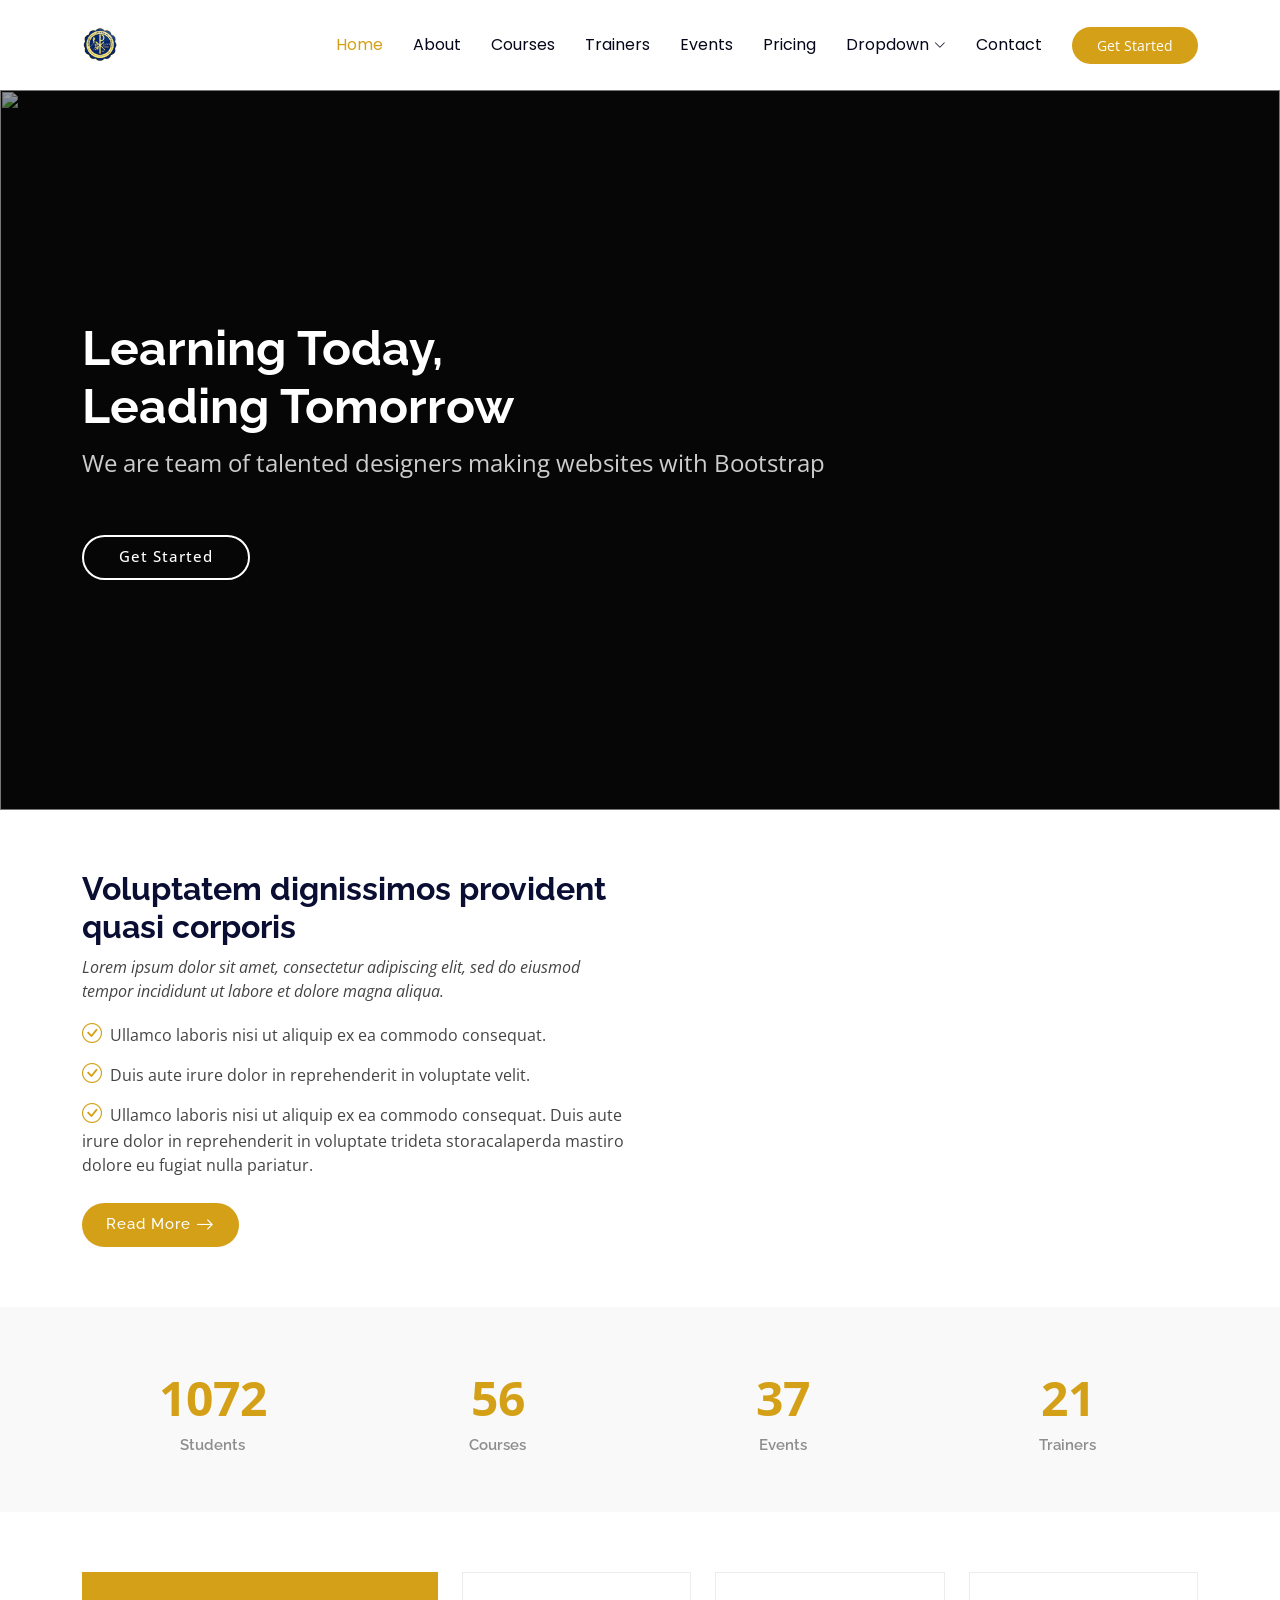
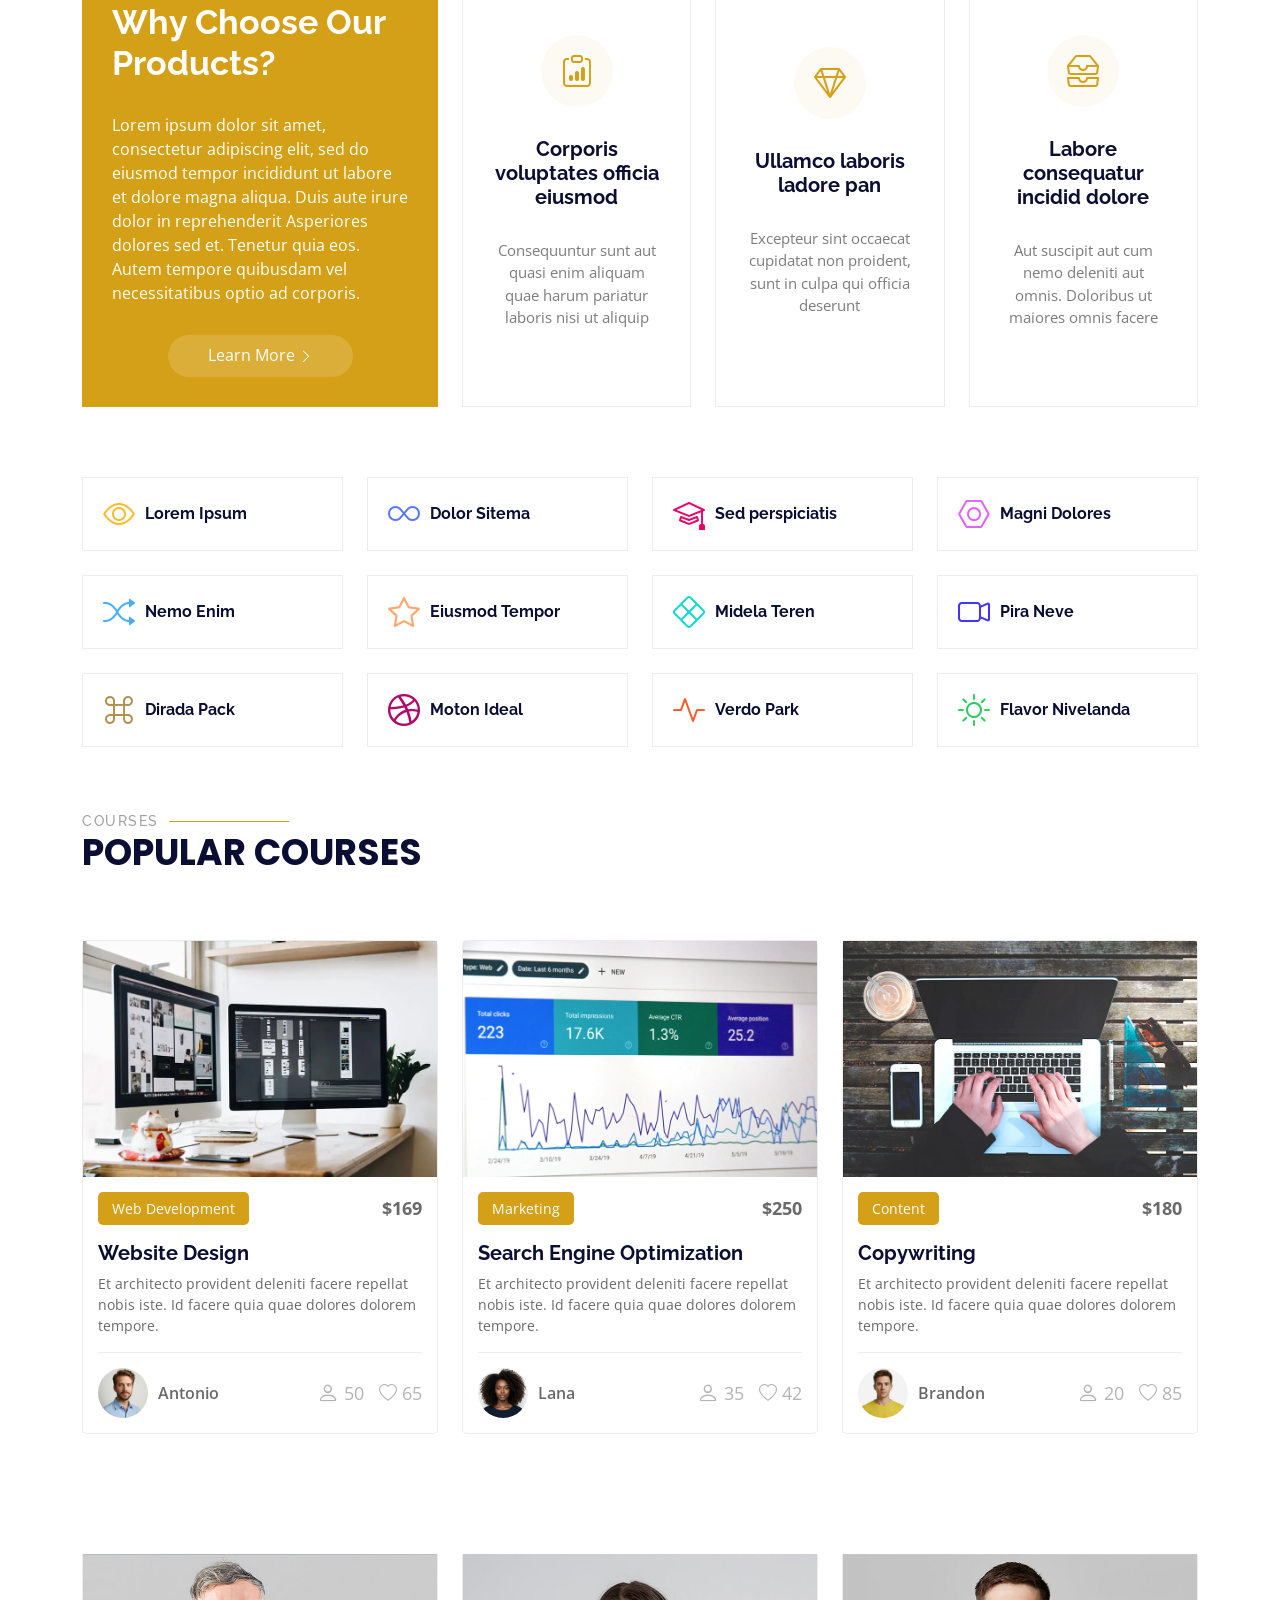
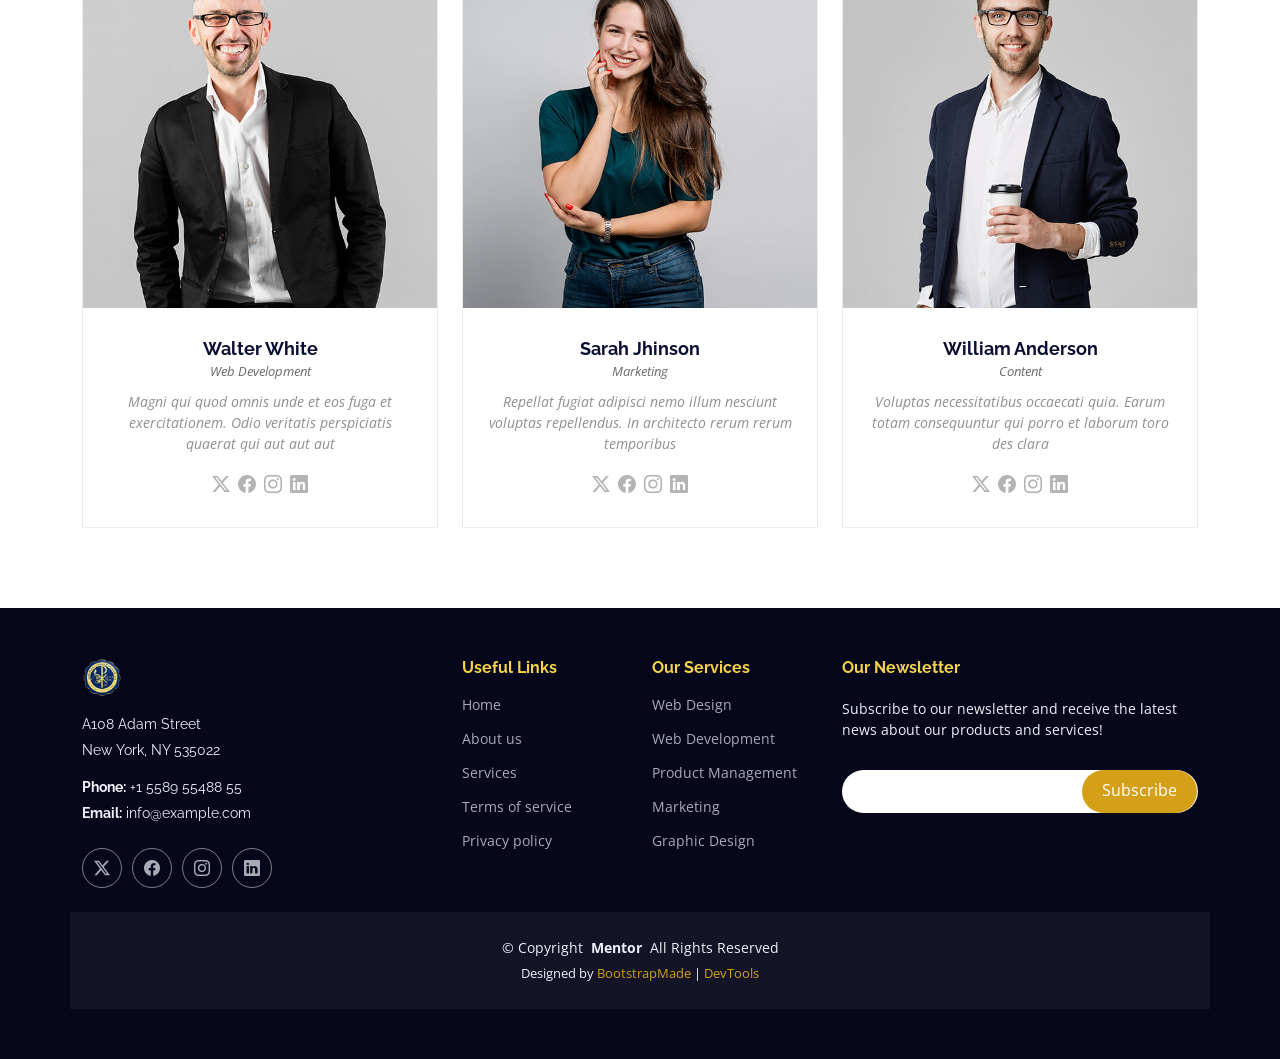
==== commit 9235e26d: "changing information on about and course and add the logo" ====
--- a/index.html
+++ b/index.html
@@ -4,7 +4,7 @@
 <head>
   <meta charset="utf-8">
   <meta content="width=device-width, initial-scale=1.0" name="viewport">
-  <title>Kabankalan Catholic College | Catholic Education</title>
+  <title>Index - Mentor Bootstrap Template</title>
   <meta name="description" content="">
   <meta name="keywords" content="">
 
@@ -42,30 +42,40 @@
     <div class="container-fluid container-xl position-relative d-flex align-items-center">
 
       <a href="index.html" class="logo d-flex align-items-center me-auto">
-        <img src="assets/img/logo.png" alt="KCC logo">
-        <h1 class="sitename">KCC</h1>
+        <img src="assets/img/logo.png" alt="Kabankalan Catholic College logo">
       </a>
 
       <nav id="navmenu" class="navmenu">
         <ul>
           <li><a href="index.html" class="active">Home<br></a></li>
           <li><a href="about.html">About</a></li>
-          <li class="dropdown"><a href="#"><span>Academics</span> <i class="bi bi-chevron-down toggle-dropdown"></i></a>
+          <li><a href="courses.html">Courses</a></li>
+          <li><a href="trainers.html">Trainers</a></li>
+          <li><a href="events.html">Events</a></li>
+          <li><a href="pricing.html">Pricing</a></li>
+          <li class="dropdown"><a href="#"><span>Dropdown</span> <i class="bi bi-chevron-down toggle-dropdown"></i></a>
             <ul>
-              <li><a href="courses.html">College Programs</a></li>
-              <li><a href="#">Senior High School</a></li>
-              <li><a href="#">Basic Education</a></li>
+              <li><a href="#">Dropdown 1</a></li>
+              <li class="dropdown"><a href="#"><span>Deep Dropdown</span> <i class="bi bi-chevron-down toggle-dropdown"></i></a>
+                <ul>
+                  <li><a href="#">Deep Dropdown 1</a></li>
+                  <li><a href="#">Deep Dropdown 2</a></li>
+                  <li><a href="#">Deep Dropdown 3</a></li>
+                  <li><a href="#">Deep Dropdown 4</a></li>
+                  <li><a href="#">Deep Dropdown 5</a></li>
+                </ul>
+              </li>
+              <li><a href="#">Dropdown 2</a></li>
+              <li><a href="#">Dropdown 3</a></li>
+              <li><a href="#">Dropdown 4</a></li>
             </ul>
           </li>
-          <li><a href="events.html">Campus Life</a></li>
-          <li><a href="#">News</a></li>
-          <li><a href="pricing.html">Admissions</a></li>
           <li><a href="contact.html">Contact</a></li>
         </ul>
         <i class="mobile-nav-toggle d-xl-none bi bi-list"></i>
       </nav>
 
-      <a class="btn-getstarted" href="pricing.html">Enroll Now</a>
+      <a class="btn-getstarted" href="courses.html">Get Started</a>
 
     </div>
   </header>
@@ -78,11 +88,10 @@
       <img src="assets/img/hero-bg.jpg" alt="" data-aos="fade-in">
 
       <div class="container">
-        <p class="text-uppercase mb-2" data-aos="fade-up" data-aos-delay="50">Est. 1927 — Kabankalan City</p>
-        <h2 data-aos="fade-up" data-aos-delay="100">Kabankalan<br>Catholic College</h2>
-        <p data-aos="fade-up" data-aos-delay="200">Catholic education: our identity, our mission</p>
+        <h2 data-aos="fade-up" data-aos-delay="100">Learning Today,<br>Leading Tomorrow</h2>
+        <p data-aos="fade-up" data-aos-delay="200">We are team of talented designers making websites with Bootstrap</p>
         <div class="d-flex mt-4" data-aos="fade-up" data-aos-delay="300">
-          <a href="pricing.html" class="btn-get-started">Apply for Admission</a>
+          <a href="courses.html" class="btn-get-started">Get Started</a>
         </div>
       </div>
 
@@ -100,16 +109,17 @@
           </div>
 
           <div class="col-lg-6 order-2 order-lg-1 content" data-aos="fade-up" data-aos-delay="200">
-            <h3>A Legacy of Faith and Education</h3>
+            <h3>Voluptatem dignissimos provident quasi corporis</h3>
             <p class="fst-italic">
-              Founded in 1927, Kabankalan Catholic College has served generations of students with quality Catholic education in Kabankalan City.
+              Lorem ipsum dolor sit amet, consectetur adipiscing elit, sed do eiusmod tempor incididunt ut labore et dolore
+              magna aliqua.
             </p>
             <ul>
-              <li><i class="bi bi-check-circle"></i> <span>Academic excellence guided by purpose and integrity.</span></li>
-              <li><i class="bi bi-check-circle"></i> <span>Faith formation rooted in Catholic tradition and values.</span></li>
-              <li><i class="bi bi-check-circle"></i> <span>Holistic development through service, leadership, and lifelong learning.</span></li>
+              <li><i class="bi bi-check-circle"></i> <span>Ullamco laboris nisi ut aliquip ex ea commodo consequat.</span></li>
+              <li><i class="bi bi-check-circle"></i> <span>Duis aute irure dolor in reprehenderit in voluptate velit.</span></li>
+              <li><i class="bi bi-check-circle"></i> <span>Ullamco laboris nisi ut aliquip ex ea commodo consequat. Duis aute irure dolor in reprehenderit in voluptate trideta storacalaperda mastiro dolore eu fugiat nulla pariatur.</span></li>
             </ul>
-            <a href="about.html" class="read-more"><span>Discover KCC</span><i class="bi bi-arrow-right"></i></a>
+            <a href="#" class="read-more"><span>Read More</span><i class="bi bi-arrow-right"></i></a>
           </div>
 
         </div>
@@ -127,29 +137,29 @@
 
           <div class="col-lg-3 col-md-6">
             <div class="stats-item text-center w-100 h-100">
-              <span data-purecounter-start="0" data-purecounter-end="32" data-purecounter-duration="1" class="purecounter"></span>
-              <p>Programs Offered</p>
+              <span data-purecounter-start="0" data-purecounter-end="1232" data-purecounter-duration="1" class="purecounter"></span>
+              <p>Students</p>
             </div>
           </div><!-- End Stats Item -->
 
           <div class="col-lg-3 col-md-6">
             <div class="stats-item text-center w-100 h-100">
-              <span data-purecounter-start="0" data-purecounter-end="99" data-purecounter-duration="1" class="purecounter"></span>
-              <p>Years of Excellence</p>
+              <span data-purecounter-start="0" data-purecounter-end="64" data-purecounter-duration="1" class="purecounter"></span>
+              <p>Courses</p>
             </div>
           </div><!-- End Stats Item -->
 
           <div class="col-lg-3 col-md-6">
             <div class="stats-item text-center w-100 h-100">
-              <span data-purecounter-start="0" data-purecounter-end="4" data-purecounter-duration="1" class="purecounter"></span>
-              <p>Academic Pillars</p>
+              <span data-purecounter-start="0" data-purecounter-end="42" data-purecounter-duration="1" class="purecounter"></span>
+              <p>Events</p>
             </div>
           </div><!-- End Stats Item -->
 
           <div class="col-lg-3 col-md-6">
             <div class="stats-item text-center w-100 h-100">
-              <span data-purecounter-start="0" data-purecounter-end="3" data-purecounter-duration="1" class="purecounter"></span>
-              <p>Education Levels</p>
+              <span data-purecounter-start="0" data-purecounter-end="24" data-purecounter-duration="1" class="purecounter"></span>
+              <p>Trainers</p>
             </div>
           </div><!-- End Stats Item -->
 
@@ -168,12 +178,13 @@
 
           <div class="col-lg-4" data-aos="fade-up" data-aos-delay="100">
             <div class="why-box">
-              <h3>What We Stand For</h3>
+              <h3>Why Choose Our Products?</h3>
               <p>
-                Kabankalan Catholic College forms students who are strong in academics, grounded in faith, committed to community, and prepared to lead with purpose.
+                Lorem ipsum dolor sit amet, consectetur adipiscing elit, sed do eiusmod tempor incididunt ut labore et dolore magna aliqua. Duis aute irure dolor in reprehenderit
+                Asperiores dolores sed et. Tenetur quia eos. Autem tempore quibusdam vel necessitatibus optio ad corporis.
               </p>
               <div class="text-center">
-                <a href="about.html" class="more-btn"><span>Learn About KCC</span> <i class="bi bi-chevron-right"></i></a>
+                <a href="#" class="more-btn"><span>Learn More</span> <i class="bi bi-chevron-right"></i></a>
               </div>
             </div>
           </div><!-- End Why Box -->
@@ -184,24 +195,24 @@
               <div class="col-xl-4">
                 <div class="icon-box d-flex flex-column justify-content-center align-items-center">
                   <i class="bi bi-clipboard-data"></i>
-                  <h4>Academic Excellence</h4>
-                  <p>Rigorous learning that develops critical thinking and a lifelong love of learning.</p>
+                  <h4>Corporis voluptates officia eiusmod</h4>
+                  <p>Consequuntur sunt aut quasi enim aliquam quae harum pariatur laboris nisi ut aliquip</p>
                 </div>
               </div><!-- End Icon Box -->
 
               <div class="col-xl-4" data-aos="fade-up" data-aos-delay="300">
                 <div class="icon-box d-flex flex-column justify-content-center align-items-center">
                   <i class="bi bi-gem"></i>
-                  <h4>Faith Formation</h4>
-                  <p>Formation in Catholic values, prayer, service, and personal purpose.</p>
+                  <h4>Ullamco laboris ladore pan</h4>
+                  <p>Excepteur sint occaecat cupidatat non proident, sunt in culpa qui officia deserunt</p>
                 </div>
               </div><!-- End Icon Box -->
 
               <div class="col-xl-4" data-aos="fade-up" data-aos-delay="400">
                 <div class="icon-box d-flex flex-column justify-content-center align-items-center">
                   <i class="bi bi-inboxes"></i>
-                  <h4>Holistic Development</h4>
-                  <p>Leadership, character, and skills for meaningful work and community service.</p>
+                  <h4>Labore consequatur incidid dolore</h4>
+                  <p>Aut suscipit aut cum nemo deleniti aut omnis. Doloribus ut maiores omnis facere</p>
                 </div>
               </div><!-- End Icon Box -->
 
@@ -224,84 +235,84 @@
           <div class="col-lg-3 col-md-4" data-aos="fade-up" data-aos-delay="100">
             <div class="features-item">
               <i class="bi bi-eye" style="color: #ffbb2c;"></i>
-              <h3><a href="" class="stretched-link">Basic Education</a></h3>
+              <h3><a href="" class="stretched-link">Lorem Ipsum</a></h3>
             </div>
           </div><!-- End Feature Item -->
 
           <div class="col-lg-3 col-md-4" data-aos="fade-up" data-aos-delay="200">
             <div class="features-item">
               <i class="bi bi-infinity" style="color: #5578ff;"></i>
-              <h3><a href="" class="stretched-link">Senior High School</a></h3>
+              <h3><a href="" class="stretched-link">Dolor Sitema</a></h3>
             </div>
           </div><!-- End Feature Item -->
 
           <div class="col-lg-3 col-md-4" data-aos="fade-up" data-aos-delay="300">
             <div class="features-item">
               <i class="bi bi-mortarboard" style="color: #e80368;"></i>
-              <h3><a href="" class="stretched-link">Business Administration</a></h3>
+              <h3><a href="" class="stretched-link">Sed perspiciatis</a></h3>
             </div>
           </div><!-- End Feature Item -->
 
           <div class="col-lg-3 col-md-4" data-aos="fade-up" data-aos-delay="400">
             <div class="features-item">
               <i class="bi bi-nut" style="color: #e361ff;"></i>
-              <h3><a href="" class="stretched-link">Information Technology</a></h3>
+              <h3><a href="" class="stretched-link">Magni Dolores</a></h3>
             </div>
           </div><!-- End Feature Item -->
 
           <div class="col-lg-3 col-md-4" data-aos="fade-up" data-aos-delay="500">
             <div class="features-item">
               <i class="bi bi-shuffle" style="color: #47aeff;"></i>
-              <h3><a href="" class="stretched-link">Accountancy</a></h3>
+              <h3><a href="" class="stretched-link">Nemo Enim</a></h3>
             </div>
           </div><!-- End Feature Item -->
 
           <div class="col-lg-3 col-md-4" data-aos="fade-up" data-aos-delay="600">
             <div class="features-item">
               <i class="bi bi-star" style="color: #ffa76e;"></i>
-              <h3><a href="" class="stretched-link">Tourism Management</a></h3>
+              <h3><a href="" class="stretched-link">Eiusmod Tempor</a></h3>
             </div>
           </div><!-- End Feature Item -->
 
           <div class="col-lg-3 col-md-4" data-aos="fade-up" data-aos-delay="700">
             <div class="features-item">
               <i class="bi bi-x-diamond" style="color: #11dbcf;"></i>
-              <h3><a href="" class="stretched-link">Elementary Education</a></h3>
+              <h3><a href="" class="stretched-link">Midela Teren</a></h3>
             </div>
           </div><!-- End Feature Item -->
 
           <div class="col-lg-3 col-md-4" data-aos="fade-up" data-aos-delay="800">
             <div class="features-item">
               <i class="bi bi-camera-video" style="color: #4233ff;"></i>
-              <h3><a href="" class="stretched-link">Secondary Education</a></h3>
+              <h3><a href="" class="stretched-link">Pira Neve</a></h3>
             </div>
           </div><!-- End Feature Item -->
 
           <div class="col-lg-3 col-md-4" data-aos="fade-up" data-aos-delay="900">
             <div class="features-item">
               <i class="bi bi-command" style="color: #b2904f;"></i>
-              <h3><a href="" class="stretched-link">Physical Education</a></h3>
+              <h3><a href="" class="stretched-link">Dirada Pack</a></h3>
             </div>
           </div><!-- End Feature Item -->
 
           <div class="col-lg-3 col-md-4" data-aos="fade-up" data-aos-delay="1000">
             <div class="features-item">
               <i class="bi bi-dribbble" style="color: #b20969;"></i>
-              <h3><a href="" class="stretched-link">Psychology</a></h3>
+              <h3><a href="" class="stretched-link">Moton Ideal</a></h3>
             </div>
           </div><!-- End Feature Item -->
 
           <div class="col-lg-3 col-md-4" data-aos="fade-up" data-aos-delay="1100">
             <div class="features-item">
               <i class="bi bi-activity" style="color: #ff5828;"></i>
-              <h3><a href="" class="stretched-link">Philosophy</a></h3>
+              <h3><a href="" class="stretched-link">Verdo Park</a></h3>
             </div>
           </div><!-- End Feature Item -->
 
           <div class="col-lg-3 col-md-4" data-aos="fade-up" data-aos-delay="1200">
             <div class="features-item">
               <i class="bi bi-brightness-high" style="color: #29cc61;"></i>
-              <h3><a href="" class="stretched-link">Criminology</a></h3>
+              <h3><a href="" class="stretched-link">Flavor Nivelanda</a></h3>
             </div>
           </div><!-- End Feature Item -->
 
@@ -316,8 +327,8 @@
 
       <!-- Section Title -->
       <div class="container section-title" data-aos="fade-up">
-        <h2>Academic Programs</h2>
-        <p>Programs Offered</p>
+        <h2>Courses</h2>
+        <p>Popular Courses</p>
       </div><!-- End Section Title -->
 
       <div class="container">
@@ -329,12 +340,12 @@
               <img src="assets/img/course/course-1.webp" class="img-fluid" alt="...">
               <div class="course-content">
                 <div class="d-flex justify-content-between align-items-center mb-3">
-                  <p class="category">College</p>
-                  <p class="price">BSIT</p>
-                </div>
-
-                <h3><a href="course-details.html">Information Technology</a></h3>
-                <p class="description">Build practical skills in software development, networking, databases, and emerging technologies.</p>
+                  <p class="category">Web Development</p>
+                  <p class="price">$169</p>
+                </div>
+
+                <h3><a href="course-details.html">Website Design</a></h3>
+                <p class="description">Et architecto provident deleniti facere repellat nobis iste. Id facere quia quae dolores dolorem tempore.</p>
                 <div class="trainer d-flex justify-content-between align-items-center">
                   <div class="trainer-profile d-flex align-items-center">
                     <img src="assets/img/person/person-m-7.webp" class="img-fluid" alt="">
@@ -355,12 +366,12 @@
               <img src="assets/img/course/course-2.webp" class="img-fluid" alt="...">
               <div class="course-content">
                 <div class="d-flex justify-content-between align-items-center mb-3">
-                  <p class="category">College</p>
-                  <p class="price">BSBA</p>
-                </div>
-
-                <h3><a href="course-details.html">Business Administration</a></h3>
-                <p class="description">Develop leadership, entrepreneurship, marketing, and strategic management competencies.</p>
+                  <p class="category">Marketing</p>
+                  <p class="price">$250</p>
+                </div>
+
+                <h3><a href="course-details.html">Search Engine Optimization</a></h3>
+                <p class="description">Et architecto provident deleniti facere repellat nobis iste. Id facere quia quae dolores dolorem tempore.</p>
                 <div class="trainer d-flex justify-content-between align-items-center">
                   <div class="trainer-profile d-flex align-items-center">
                     <img src="assets/img/person/person-f-14.webp" class="img-fluid" alt="">
@@ -381,12 +392,12 @@
               <img src="assets/img/course/course-3.webp" class="img-fluid" alt="...">
               <div class="course-content">
                 <div class="d-flex justify-content-between align-items-center mb-3">
-                  <p class="category">College</p>
-                  <p class="price">BSCE</p>
-                </div>
-
-                <h3><a href="course-details.html">Criminology</a></h3>
-                <p class="description">Prepare for public service with a strong foundation in criminal justice and law enforcement.</p>
+                  <p class="category">Content</p>
+                  <p class="price">$180</p>
+                </div>
+
+                <h3><a href="course-details.html">Copywriting</a></h3>
+                <p class="description">Et architecto provident deleniti facere repellat nobis iste. Id facere quia quae dolores dolorem tempore.</p>
                 <div class="trainer d-flex justify-content-between align-items-center">
                   <div class="trainer-profile d-flex align-items-center">
                     <img src="assets/img/person/person-m-12.webp" class="img-fluid" alt="">
@@ -419,10 +430,10 @@
             <div class="member">
               <img src="assets/img/trainers/trainer-1.jpg" class="img-fluid" alt="">
               <div class="member-content">
-                <h4>College of Management</h4>
-                <span>CMAT</span>
+                <h4>Walter White</h4>
+                <span>Web Development</span>
                 <p>
-                  Business, accountancy, technology, tourism, and management programs for future professionals.
+                  Magni qui quod omnis unde et eos fuga et exercitationem. Odio veritatis perspiciatis quaerat qui aut aut aut
                 </p>
                 <div class="social">
                   <a href=""><i class="bi bi-twitter-x"></i></a>
@@ -438,10 +449,10 @@
             <div class="member">
               <img src="assets/img/trainers/trainer-2.jpg" class="img-fluid" alt="">
               <div class="member-content">
-                <h4>College of Education</h4>
-                <span>CEAS</span>
+                <h4>Sarah Jhinson</h4>
+                <span>Marketing</span>
                 <p>
-                  Education, arts, sciences, psychology, and philosophy programs for committed educators and leaders.
+                  Repellat fugiat adipisci nemo illum nesciunt voluptas repellendus. In architecto rerum rerum temporibus
                 </p>
                 <div class="social">
                   <a href=""><i class="bi bi-twitter-x"></i></a>
@@ -457,10 +468,10 @@
             <div class="member">
               <img src="assets/img/trainers/trainer-3.jpg" class="img-fluid" alt="">
               <div class="member-content">
-                <h4>College of Criminology</h4>
-                <span>Criminal Justice</span>
+                <h4>William Anderson</h4>
+                <span>Content</span>
                 <p>
-                  Training grounded in discipline, courage, integrity, and responsive public service.
+                  Voluptas necessitatibus occaecati quia. Earum totam consequuntur qui porro et laborum toro des clara
                 </p>
                 <div class="social">
                   <a href=""><i class="bi bi-twitter-x"></i></a>
@@ -486,13 +497,13 @@
       <div class="row gy-4">
         <div class="col-lg-4 col-md-6 footer-about">
           <a href="index.html" class="logo d-flex align-items-center">
-            <span class="sitename">Kabankalan Catholic College</span>
+            <img src="assets/img/logo.png" alt="Kabankalan Catholic College logo">
           </a>
           <div class="footer-contact pt-3">
-            <p>Guanzon St., Brgy. 1</p>
-            <p>Kabankalan City, Negros Occidental</p>
-            <p class="mt-3"><strong>Phone:</strong> <span>(032) 4712-479</span></p>
-            <p><strong>Email:</strong> <span>kcc_1927@yahoo.com</span></p>
+            <p>A108 Adam Street</p>
+            <p>New York, NY 535022</p>
+            <p class="mt-3"><strong>Phone:</strong> <span>+1 5589 55488 55</span></p>
+            <p><strong>Email:</strong> <span>info@example.com</span></p>
           </div>
           <div class="social-links d-flex mt-4">
             <a href=""><i class="bi bi-twitter-x"></i></a>
@@ -539,7 +550,7 @@
     </div>
 
     <div class="container copyright text-center mt-4">
-          <p>© <span>Copyright</span> <strong class="px-1 sitename">Kabankalan Catholic College</strong> <span>All Rights Reserved</span></p>
+      <p>© <span>Copyright</span> <strong class="px-1 sitename">Mentor</strong> <span>All Rights Reserved</span></p>
       <div class="credits">
         <!-- All the links in the footer should remain intact. -->
         <!-- You can delete the links only if you've purchased the pro version. -->
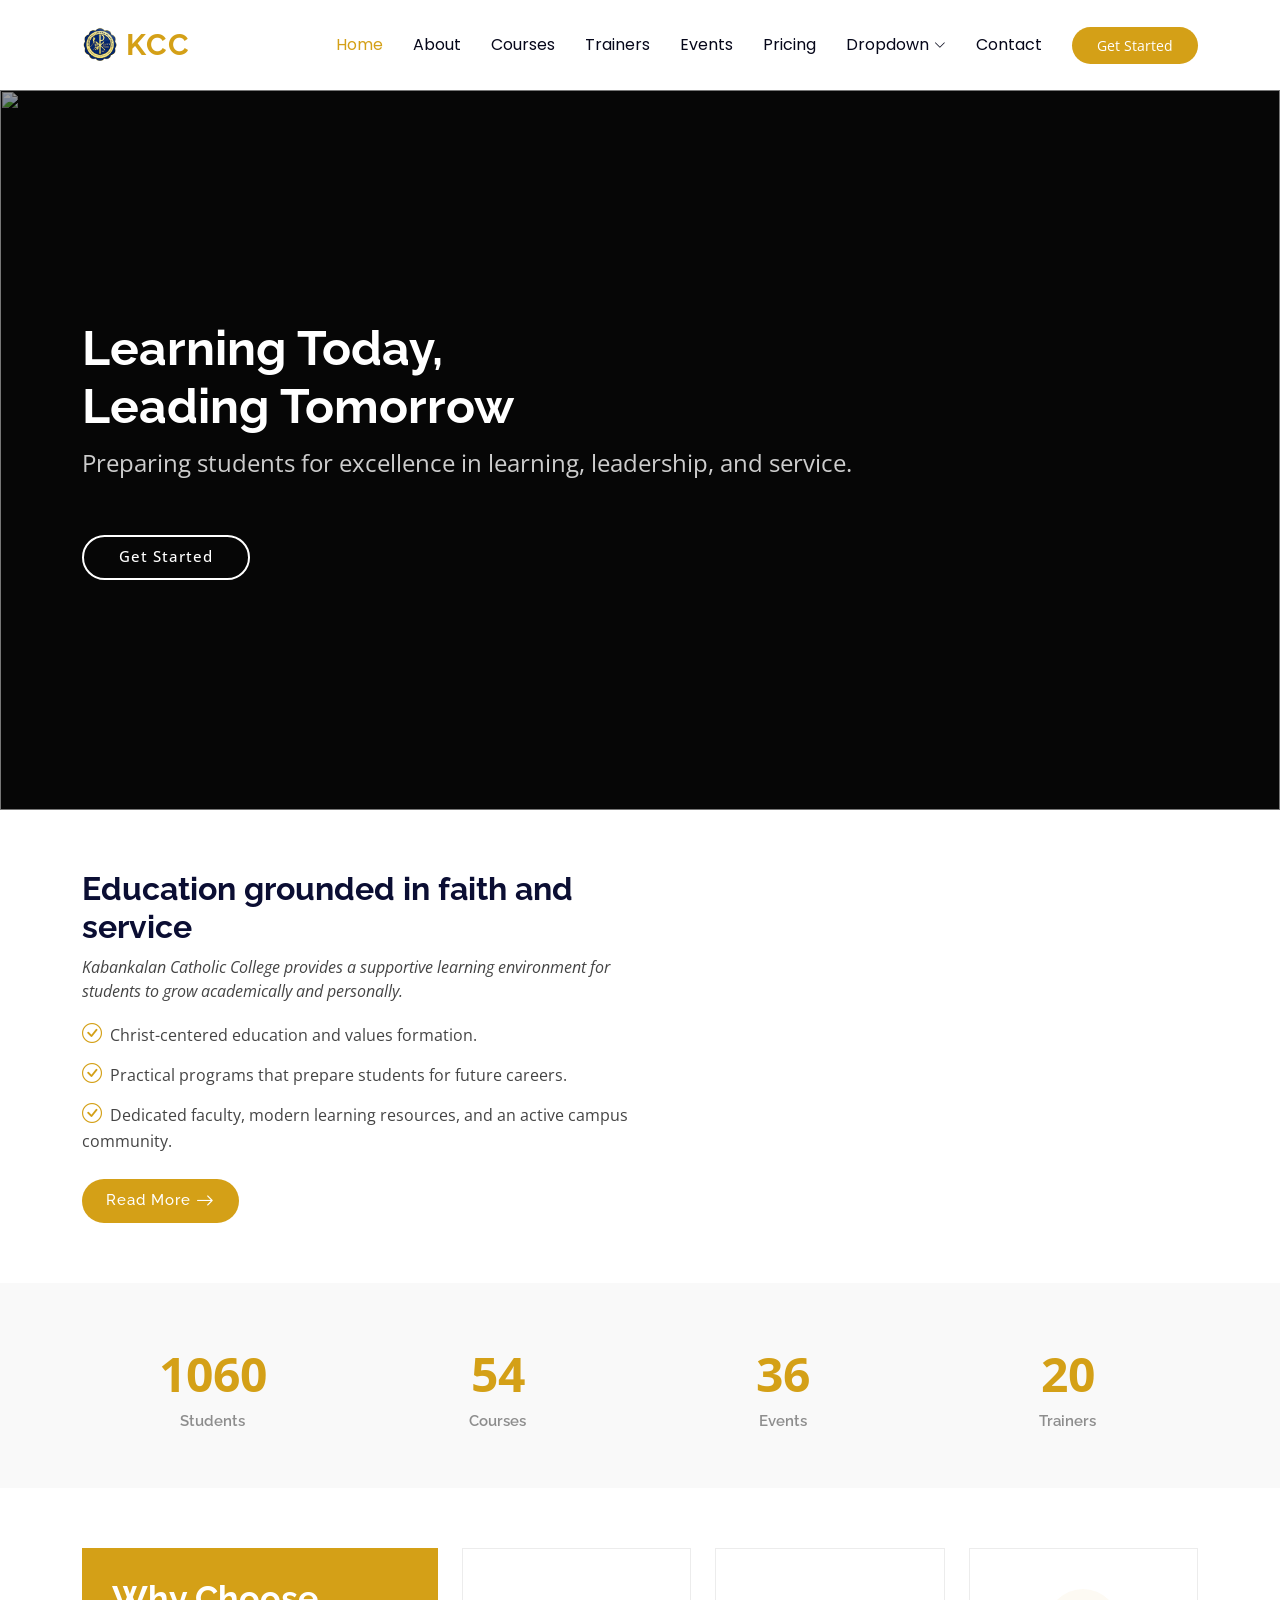
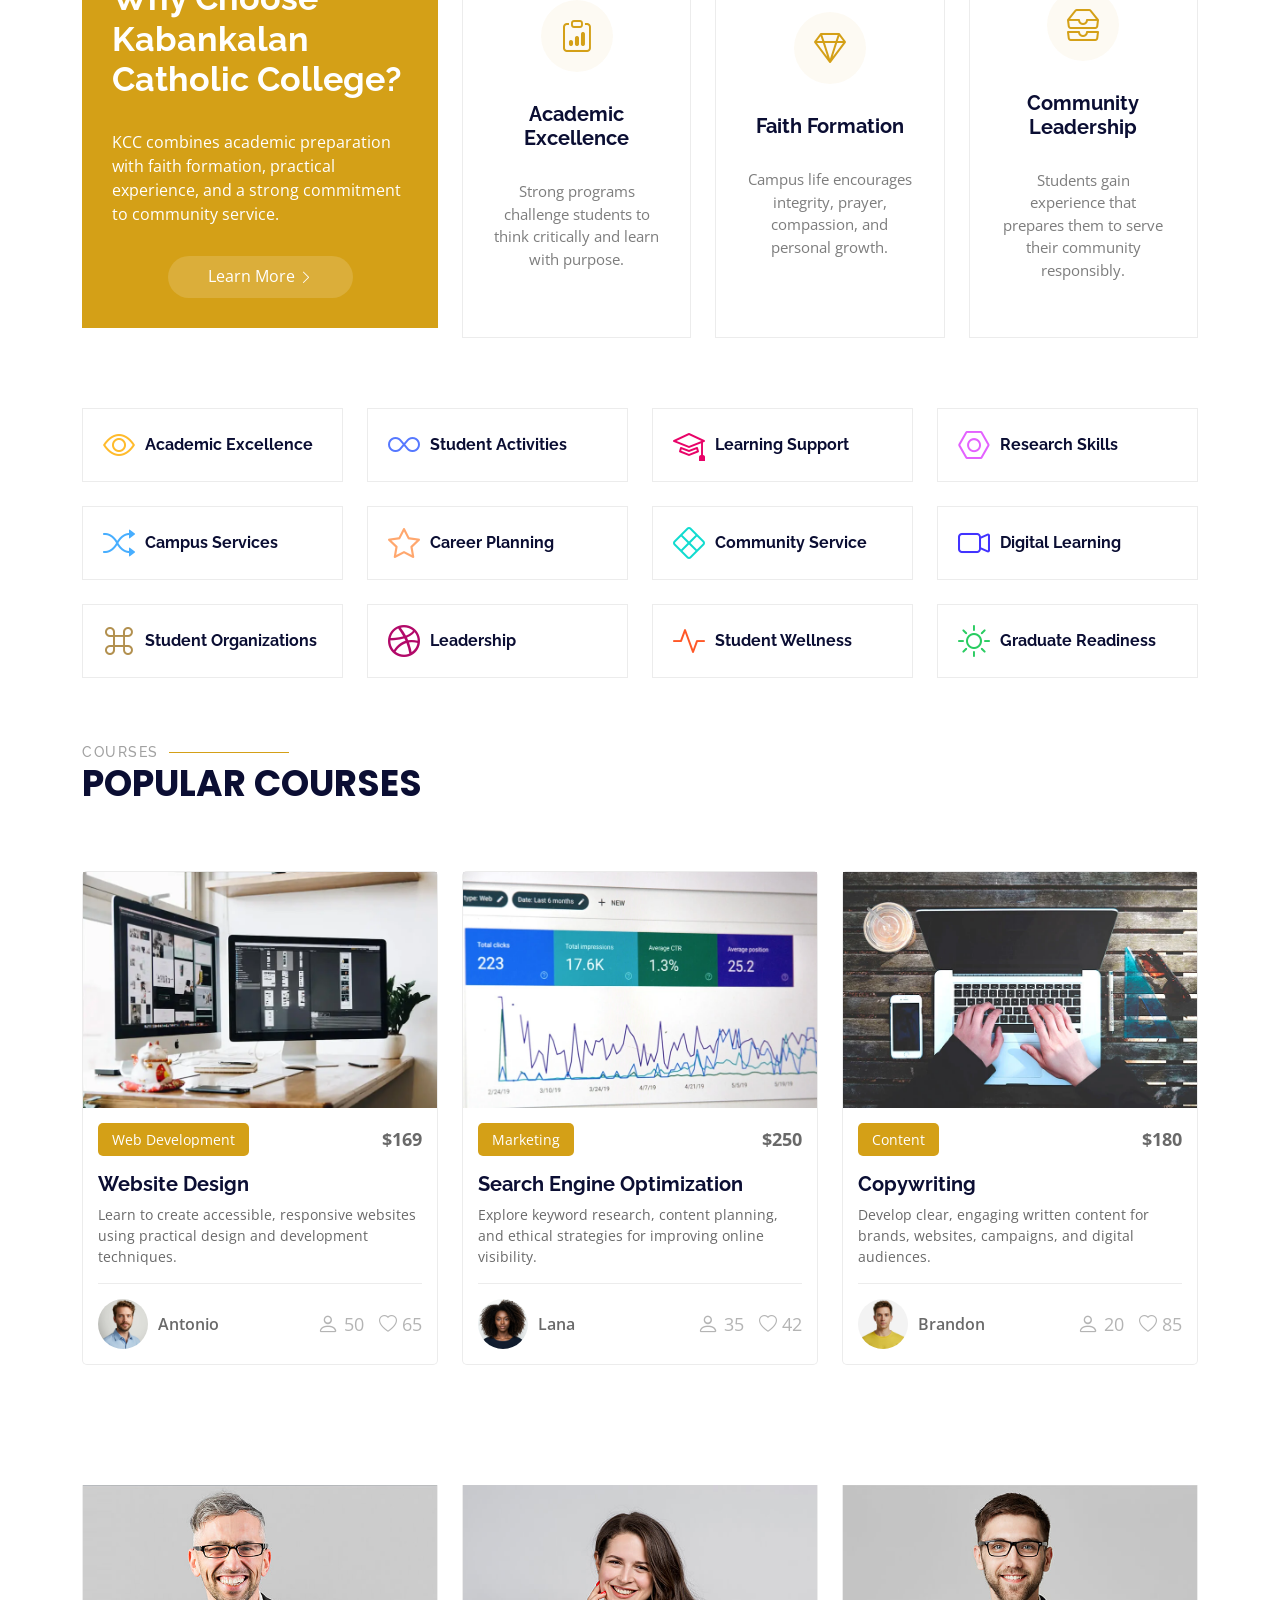
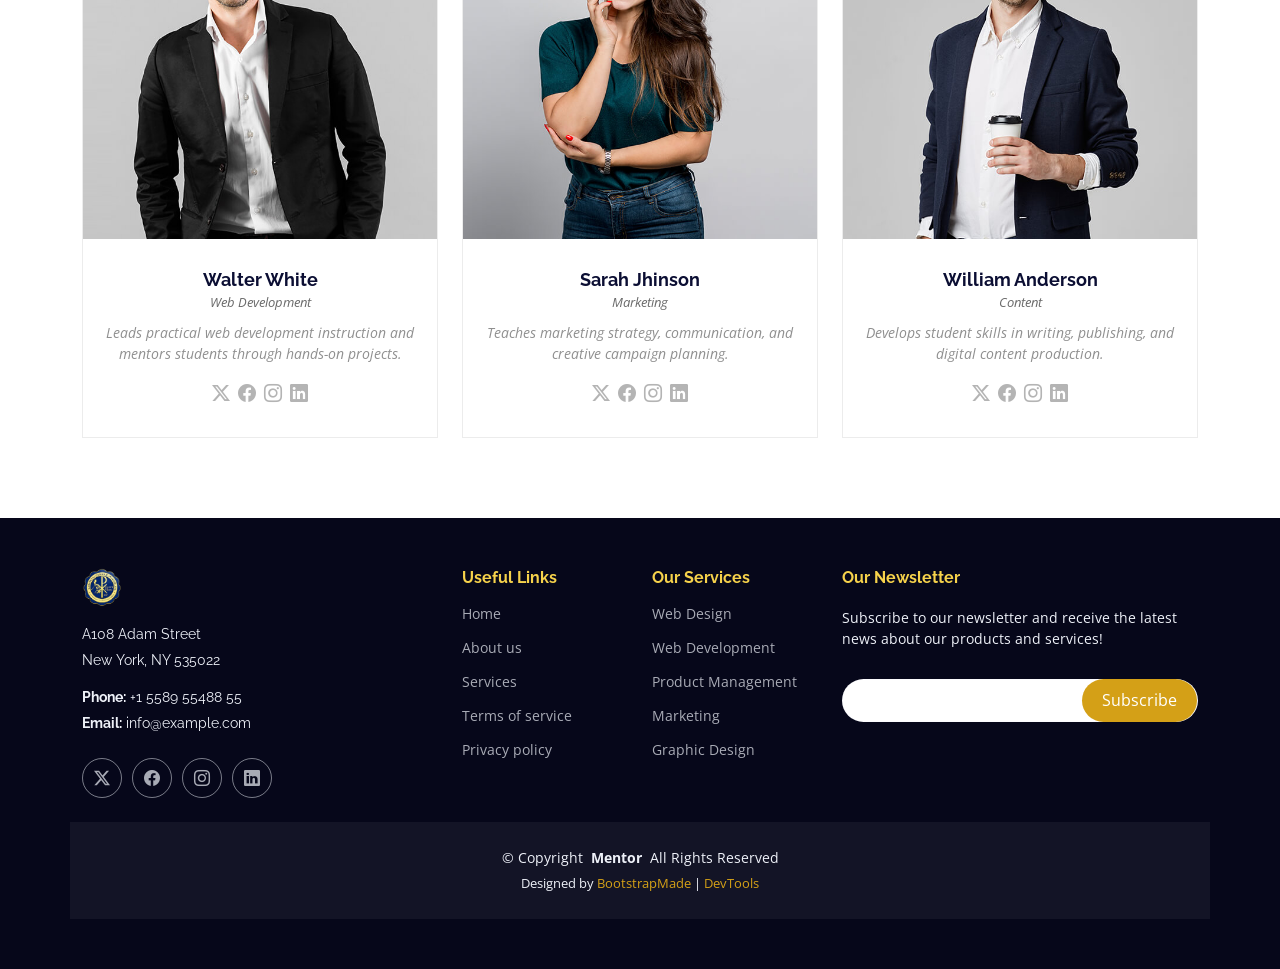
==== commit 83ab0fc3: "changing information about kcc" ====
--- a/index.html
+++ b/index.html
@@ -4,7 +4,7 @@
 <head>
   <meta charset="utf-8">
   <meta content="width=device-width, initial-scale=1.0" name="viewport">
-  <title>Index - Mentor Bootstrap Template</title>
+  <title>Home - Kabankalan Catholic College</title>
   <meta name="description" content="">
   <meta name="keywords" content="">
 
@@ -43,6 +43,7 @@
 
       <a href="index.html" class="logo d-flex align-items-center me-auto">
         <img src="assets/img/logo.png" alt="Kabankalan Catholic College logo">
+        <h1>KCC</h1>
       </a>
 
       <nav id="navmenu" class="navmenu">
@@ -89,7 +90,7 @@
 
       <div class="container">
         <h2 data-aos="fade-up" data-aos-delay="100">Learning Today,<br>Leading Tomorrow</h2>
-        <p data-aos="fade-up" data-aos-delay="200">We are team of talented designers making websites with Bootstrap</p>
+        <p data-aos="fade-up" data-aos-delay="200">Preparing students for excellence in learning, leadership, and service.</p>
         <div class="d-flex mt-4" data-aos="fade-up" data-aos-delay="300">
           <a href="courses.html" class="btn-get-started">Get Started</a>
         </div>
@@ -109,15 +110,14 @@
           </div>
 
           <div class="col-lg-6 order-2 order-lg-1 content" data-aos="fade-up" data-aos-delay="200">
-            <h3>Voluptatem dignissimos provident quasi corporis</h3>
+            <h3>Education grounded in faith and service</h3>
             <p class="fst-italic">
-              Lorem ipsum dolor sit amet, consectetur adipiscing elit, sed do eiusmod tempor incididunt ut labore et dolore
-              magna aliqua.
+              Kabankalan Catholic College provides a supportive learning environment for students to grow academically and personally.
             </p>
             <ul>
-              <li><i class="bi bi-check-circle"></i> <span>Ullamco laboris nisi ut aliquip ex ea commodo consequat.</span></li>
-              <li><i class="bi bi-check-circle"></i> <span>Duis aute irure dolor in reprehenderit in voluptate velit.</span></li>
-              <li><i class="bi bi-check-circle"></i> <span>Ullamco laboris nisi ut aliquip ex ea commodo consequat. Duis aute irure dolor in reprehenderit in voluptate trideta storacalaperda mastiro dolore eu fugiat nulla pariatur.</span></li>
+              <li><i class="bi bi-check-circle"></i> <span>Christ-centered education and values formation.</span></li>
+              <li><i class="bi bi-check-circle"></i> <span>Practical programs that prepare students for future careers.</span></li>
+              <li><i class="bi bi-check-circle"></i> <span>Dedicated faculty, modern learning resources, and an active campus community.</span></li>
             </ul>
             <a href="#" class="read-more"><span>Read More</span><i class="bi bi-arrow-right"></i></a>
           </div>
@@ -178,10 +178,9 @@
 
           <div class="col-lg-4" data-aos="fade-up" data-aos-delay="100">
             <div class="why-box">
-              <h3>Why Choose Our Products?</h3>
+              <h3>Why Choose Kabankalan Catholic College?</h3>
               <p>
-                Lorem ipsum dolor sit amet, consectetur adipiscing elit, sed do eiusmod tempor incididunt ut labore et dolore magna aliqua. Duis aute irure dolor in reprehenderit
-                Asperiores dolores sed et. Tenetur quia eos. Autem tempore quibusdam vel necessitatibus optio ad corporis.
+                KCC combines academic preparation with faith formation, practical experience, and a strong commitment to community service.
               </p>
               <div class="text-center">
                 <a href="#" class="more-btn"><span>Learn More</span> <i class="bi bi-chevron-right"></i></a>
@@ -195,24 +194,24 @@
               <div class="col-xl-4">
                 <div class="icon-box d-flex flex-column justify-content-center align-items-center">
                   <i class="bi bi-clipboard-data"></i>
-                  <h4>Corporis voluptates officia eiusmod</h4>
-                  <p>Consequuntur sunt aut quasi enim aliquam quae harum pariatur laboris nisi ut aliquip</p>
+                  <h4>Academic Excellence</h4>
+                  <p>Strong programs challenge students to think critically and learn with purpose.</p>
                 </div>
               </div><!-- End Icon Box -->
 
               <div class="col-xl-4" data-aos="fade-up" data-aos-delay="300">
                 <div class="icon-box d-flex flex-column justify-content-center align-items-center">
                   <i class="bi bi-gem"></i>
-                  <h4>Ullamco laboris ladore pan</h4>
-                  <p>Excepteur sint occaecat cupidatat non proident, sunt in culpa qui officia deserunt</p>
+                  <h4>Faith Formation</h4>
+                  <p>Campus life encourages integrity, prayer, compassion, and personal growth.</p>
                 </div>
               </div><!-- End Icon Box -->
 
               <div class="col-xl-4" data-aos="fade-up" data-aos-delay="400">
                 <div class="icon-box d-flex flex-column justify-content-center align-items-center">
                   <i class="bi bi-inboxes"></i>
-                  <h4>Labore consequatur incidid dolore</h4>
-                  <p>Aut suscipit aut cum nemo deleniti aut omnis. Doloribus ut maiores omnis facere</p>
+                  <h4>Community Leadership</h4>
+                  <p>Students gain experience that prepares them to serve their community responsibly.</p>
                 </div>
               </div><!-- End Icon Box -->
 
@@ -235,84 +234,84 @@
           <div class="col-lg-3 col-md-4" data-aos="fade-up" data-aos-delay="100">
             <div class="features-item">
               <i class="bi bi-eye" style="color: #ffbb2c;"></i>
-              <h3><a href="" class="stretched-link">Lorem Ipsum</a></h3>
+              <h3><a href="" class="stretched-link">Academic Excellence</a></h3>
             </div>
           </div><!-- End Feature Item -->
 
           <div class="col-lg-3 col-md-4" data-aos="fade-up" data-aos-delay="200">
             <div class="features-item">
               <i class="bi bi-infinity" style="color: #5578ff;"></i>
-              <h3><a href="" class="stretched-link">Dolor Sitema</a></h3>
+              <h3><a href="" class="stretched-link">Student Activities</a></h3>
             </div>
           </div><!-- End Feature Item -->
 
           <div class="col-lg-3 col-md-4" data-aos="fade-up" data-aos-delay="300">
             <div class="features-item">
               <i class="bi bi-mortarboard" style="color: #e80368;"></i>
-              <h3><a href="" class="stretched-link">Sed perspiciatis</a></h3>
+              <h3><a href="" class="stretched-link">Learning Support</a></h3>
             </div>
           </div><!-- End Feature Item -->
 
           <div class="col-lg-3 col-md-4" data-aos="fade-up" data-aos-delay="400">
             <div class="features-item">
               <i class="bi bi-nut" style="color: #e361ff;"></i>
-              <h3><a href="" class="stretched-link">Magni Dolores</a></h3>
+              <h3><a href="" class="stretched-link">Research Skills</a></h3>
             </div>
           </div><!-- End Feature Item -->
 
           <div class="col-lg-3 col-md-4" data-aos="fade-up" data-aos-delay="500">
             <div class="features-item">
               <i class="bi bi-shuffle" style="color: #47aeff;"></i>
-              <h3><a href="" class="stretched-link">Nemo Enim</a></h3>
+              <h3><a href="" class="stretched-link">Campus Services</a></h3>
             </div>
           </div><!-- End Feature Item -->
 
           <div class="col-lg-3 col-md-4" data-aos="fade-up" data-aos-delay="600">
             <div class="features-item">
               <i class="bi bi-star" style="color: #ffa76e;"></i>
-              <h3><a href="" class="stretched-link">Eiusmod Tempor</a></h3>
+              <h3><a href="" class="stretched-link">Career Planning</a></h3>
             </div>
           </div><!-- End Feature Item -->
 
           <div class="col-lg-3 col-md-4" data-aos="fade-up" data-aos-delay="700">
             <div class="features-item">
               <i class="bi bi-x-diamond" style="color: #11dbcf;"></i>
-              <h3><a href="" class="stretched-link">Midela Teren</a></h3>
+              <h3><a href="" class="stretched-link">Community Service</a></h3>
             </div>
           </div><!-- End Feature Item -->
 
           <div class="col-lg-3 col-md-4" data-aos="fade-up" data-aos-delay="800">
             <div class="features-item">
               <i class="bi bi-camera-video" style="color: #4233ff;"></i>
-              <h3><a href="" class="stretched-link">Pira Neve</a></h3>
+              <h3><a href="" class="stretched-link">Digital Learning</a></h3>
             </div>
           </div><!-- End Feature Item -->
 
           <div class="col-lg-3 col-md-4" data-aos="fade-up" data-aos-delay="900">
             <div class="features-item">
               <i class="bi bi-command" style="color: #b2904f;"></i>
-              <h3><a href="" class="stretched-link">Dirada Pack</a></h3>
+              <h3><a href="" class="stretched-link">Student Organizations</a></h3>
             </div>
           </div><!-- End Feature Item -->
 
           <div class="col-lg-3 col-md-4" data-aos="fade-up" data-aos-delay="1000">
             <div class="features-item">
               <i class="bi bi-dribbble" style="color: #b20969;"></i>
-              <h3><a href="" class="stretched-link">Moton Ideal</a></h3>
+              <h3><a href="" class="stretched-link">Leadership</a></h3>
             </div>
           </div><!-- End Feature Item -->
 
           <div class="col-lg-3 col-md-4" data-aos="fade-up" data-aos-delay="1100">
             <div class="features-item">
               <i class="bi bi-activity" style="color: #ff5828;"></i>
-              <h3><a href="" class="stretched-link">Verdo Park</a></h3>
+              <h3><a href="" class="stretched-link">Student Wellness</a></h3>
             </div>
           </div><!-- End Feature Item -->
 
           <div class="col-lg-3 col-md-4" data-aos="fade-up" data-aos-delay="1200">
             <div class="features-item">
               <i class="bi bi-brightness-high" style="color: #29cc61;"></i>
-              <h3><a href="" class="stretched-link">Flavor Nivelanda</a></h3>
+              <h3><a href="" class="stretched-link">Graduate Readiness</a></h3>
             </div>
           </div><!-- End Feature Item -->
 
@@ -345,7 +344,7 @@
                 </div>
 
                 <h3><a href="course-details.html">Website Design</a></h3>
-                <p class="description">Et architecto provident deleniti facere repellat nobis iste. Id facere quia quae dolores dolorem tempore.</p>
+                <p class="description">Learn to create accessible, responsive websites using practical design and development techniques.</p>
                 <div class="trainer d-flex justify-content-between align-items-center">
                   <div class="trainer-profile d-flex align-items-center">
                     <img src="assets/img/person/person-m-7.webp" class="img-fluid" alt="">
@@ -371,7 +370,7 @@
                 </div>
 
                 <h3><a href="course-details.html">Search Engine Optimization</a></h3>
-                <p class="description">Et architecto provident deleniti facere repellat nobis iste. Id facere quia quae dolores dolorem tempore.</p>
+                <p class="description">Explore keyword research, content planning, and ethical strategies for improving online visibility.</p>
                 <div class="trainer d-flex justify-content-between align-items-center">
                   <div class="trainer-profile d-flex align-items-center">
                     <img src="assets/img/person/person-f-14.webp" class="img-fluid" alt="">
@@ -397,7 +396,7 @@
                 </div>
 
                 <h3><a href="course-details.html">Copywriting</a></h3>
-                <p class="description">Et architecto provident deleniti facere repellat nobis iste. Id facere quia quae dolores dolorem tempore.</p>
+                <p class="description">Develop clear, engaging written content for brands, websites, campaigns, and digital audiences.</p>
                 <div class="trainer d-flex justify-content-between align-items-center">
                   <div class="trainer-profile d-flex align-items-center">
                     <img src="assets/img/person/person-m-12.webp" class="img-fluid" alt="">
@@ -433,7 +432,7 @@
                 <h4>Walter White</h4>
                 <span>Web Development</span>
                 <p>
-                  Magni qui quod omnis unde et eos fuga et exercitationem. Odio veritatis perspiciatis quaerat qui aut aut aut
+                  Leads practical web development instruction and mentors students through hands-on projects.
                 </p>
                 <div class="social">
                   <a href=""><i class="bi bi-twitter-x"></i></a>
@@ -452,7 +451,7 @@
                 <h4>Sarah Jhinson</h4>
                 <span>Marketing</span>
                 <p>
-                  Repellat fugiat adipisci nemo illum nesciunt voluptas repellendus. In architecto rerum rerum temporibus
+                  Teaches marketing strategy, communication, and creative campaign planning.
                 </p>
                 <div class="social">
                   <a href=""><i class="bi bi-twitter-x"></i></a>
@@ -471,7 +470,7 @@
                 <h4>William Anderson</h4>
                 <span>Content</span>
                 <p>
-                  Voluptas necessitatibus occaecati quia. Earum totam consequuntur qui porro et laborum toro des clara
+                  Develops student skills in writing, publishing, and digital content production.
                 </p>
                 <div class="social">
                   <a href=""><i class="bi bi-twitter-x"></i></a>
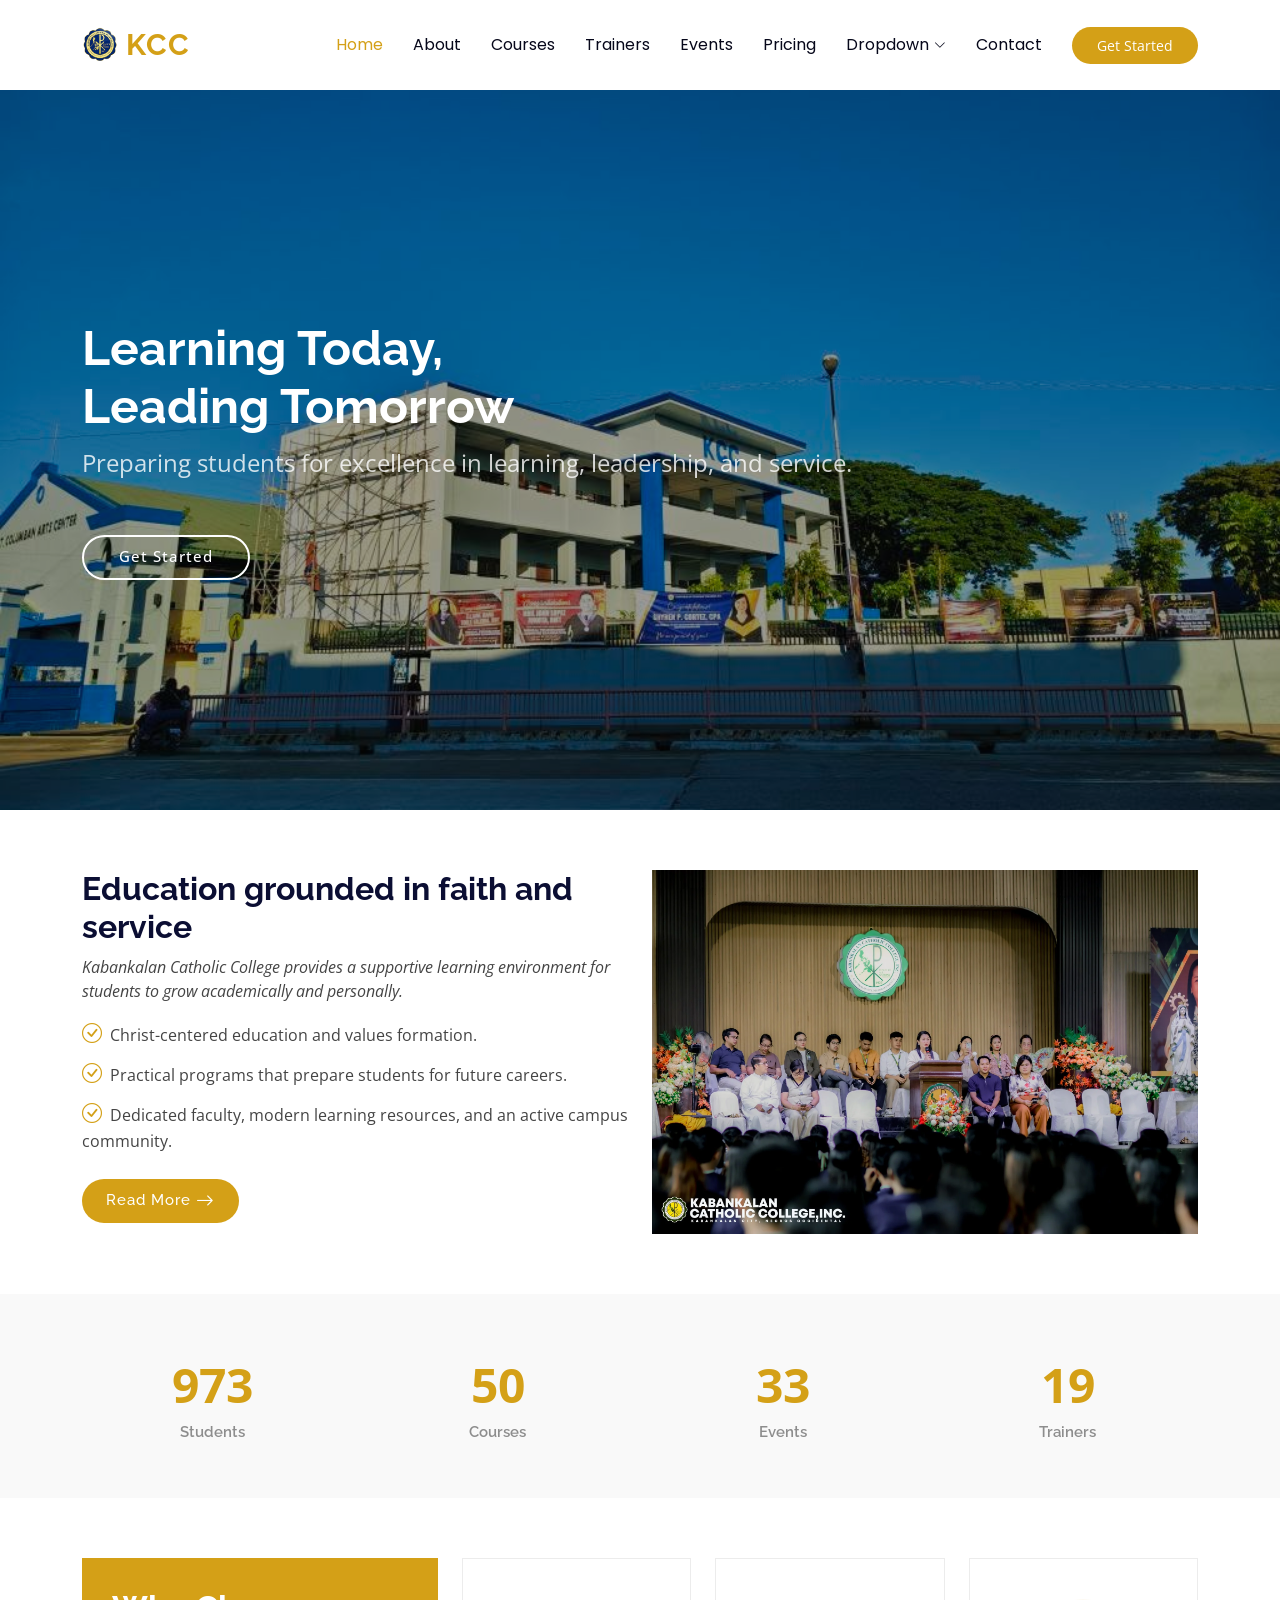
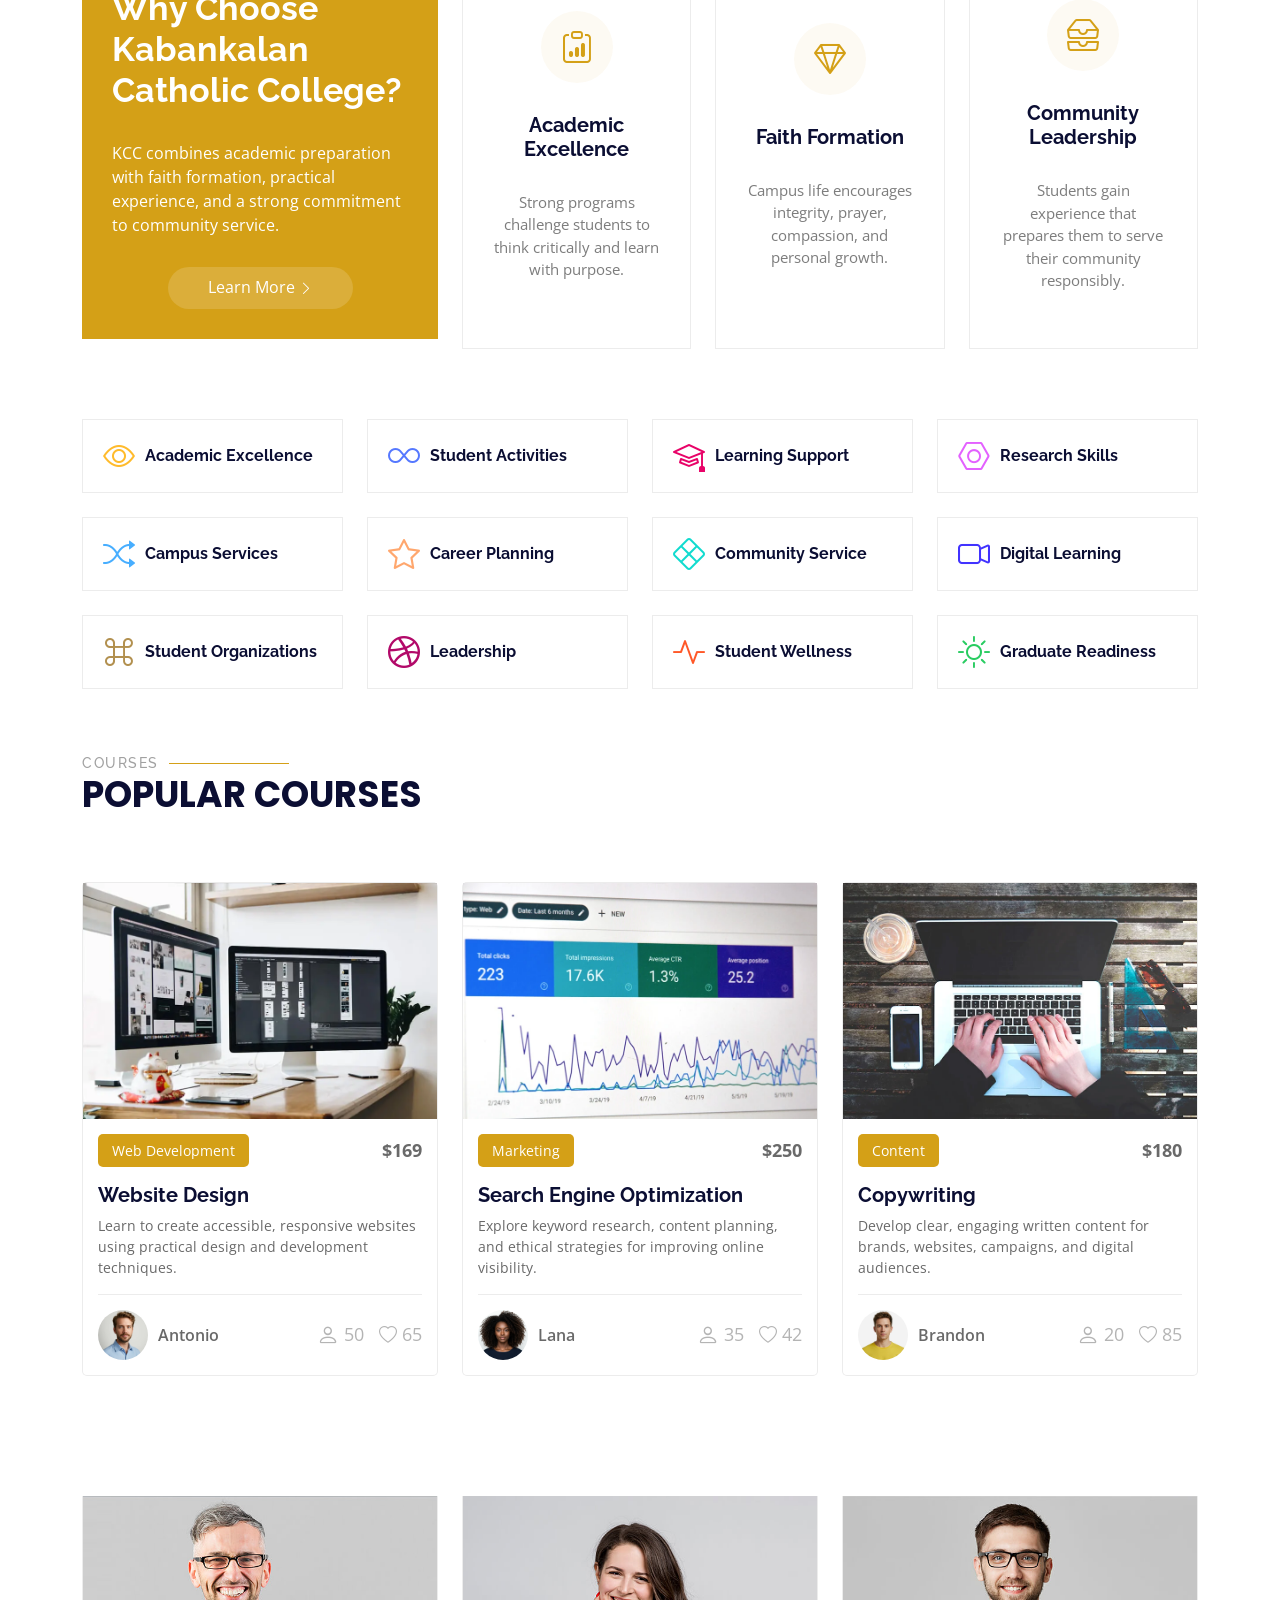
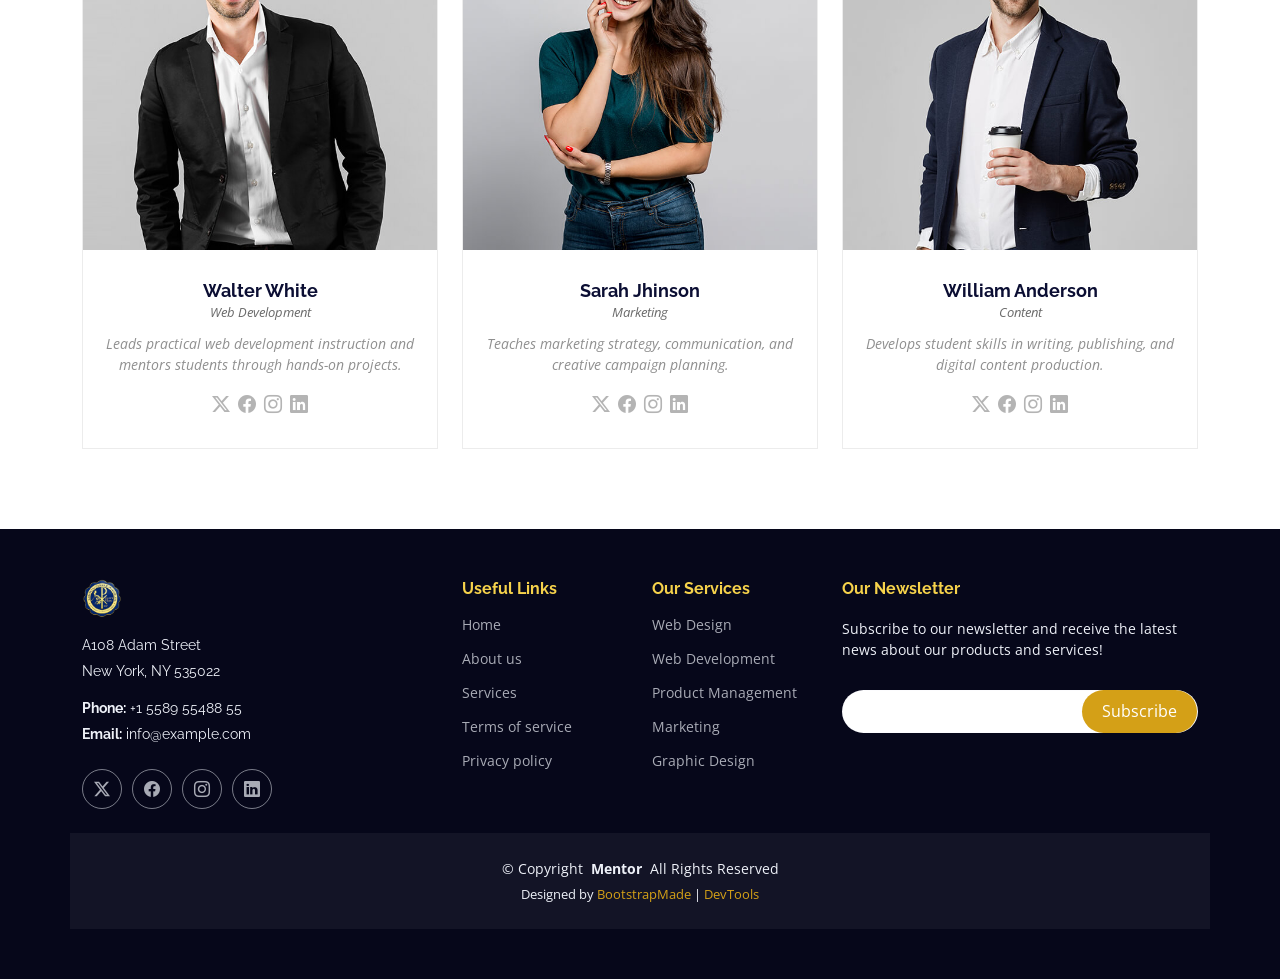
==== commit 5afdea51: "changing picture" ====
--- a/index.html
+++ b/index.html
@@ -86,7 +86,7 @@
     <!-- Hero Section -->
     <section id="hero" class="hero section dark-background">
 
-      <img src="assets/img/hero-bg.jpg" alt="" data-aos="fade-in">
+      <img src="assets/img/background.jpg" alt="" data-aos="fade-in">
 
       <div class="container">
         <h2 data-aos="fade-up" data-aos-delay="100">Learning Today,<br>Leading Tomorrow</h2>
@@ -106,7 +106,7 @@
         <div class="row gy-4">
 
           <div class="col-lg-6 order-1 order-lg-2" data-aos="fade-up" data-aos-delay="100">
-            <img src="assets/img/about.jpg" class="img-fluid" alt="">
+            <img src="assets/img/about.webp" class="img-fluid" alt="">
           </div>
 
           <div class="col-lg-6 order-2 order-lg-1 content" data-aos="fade-up" data-aos-delay="200">
